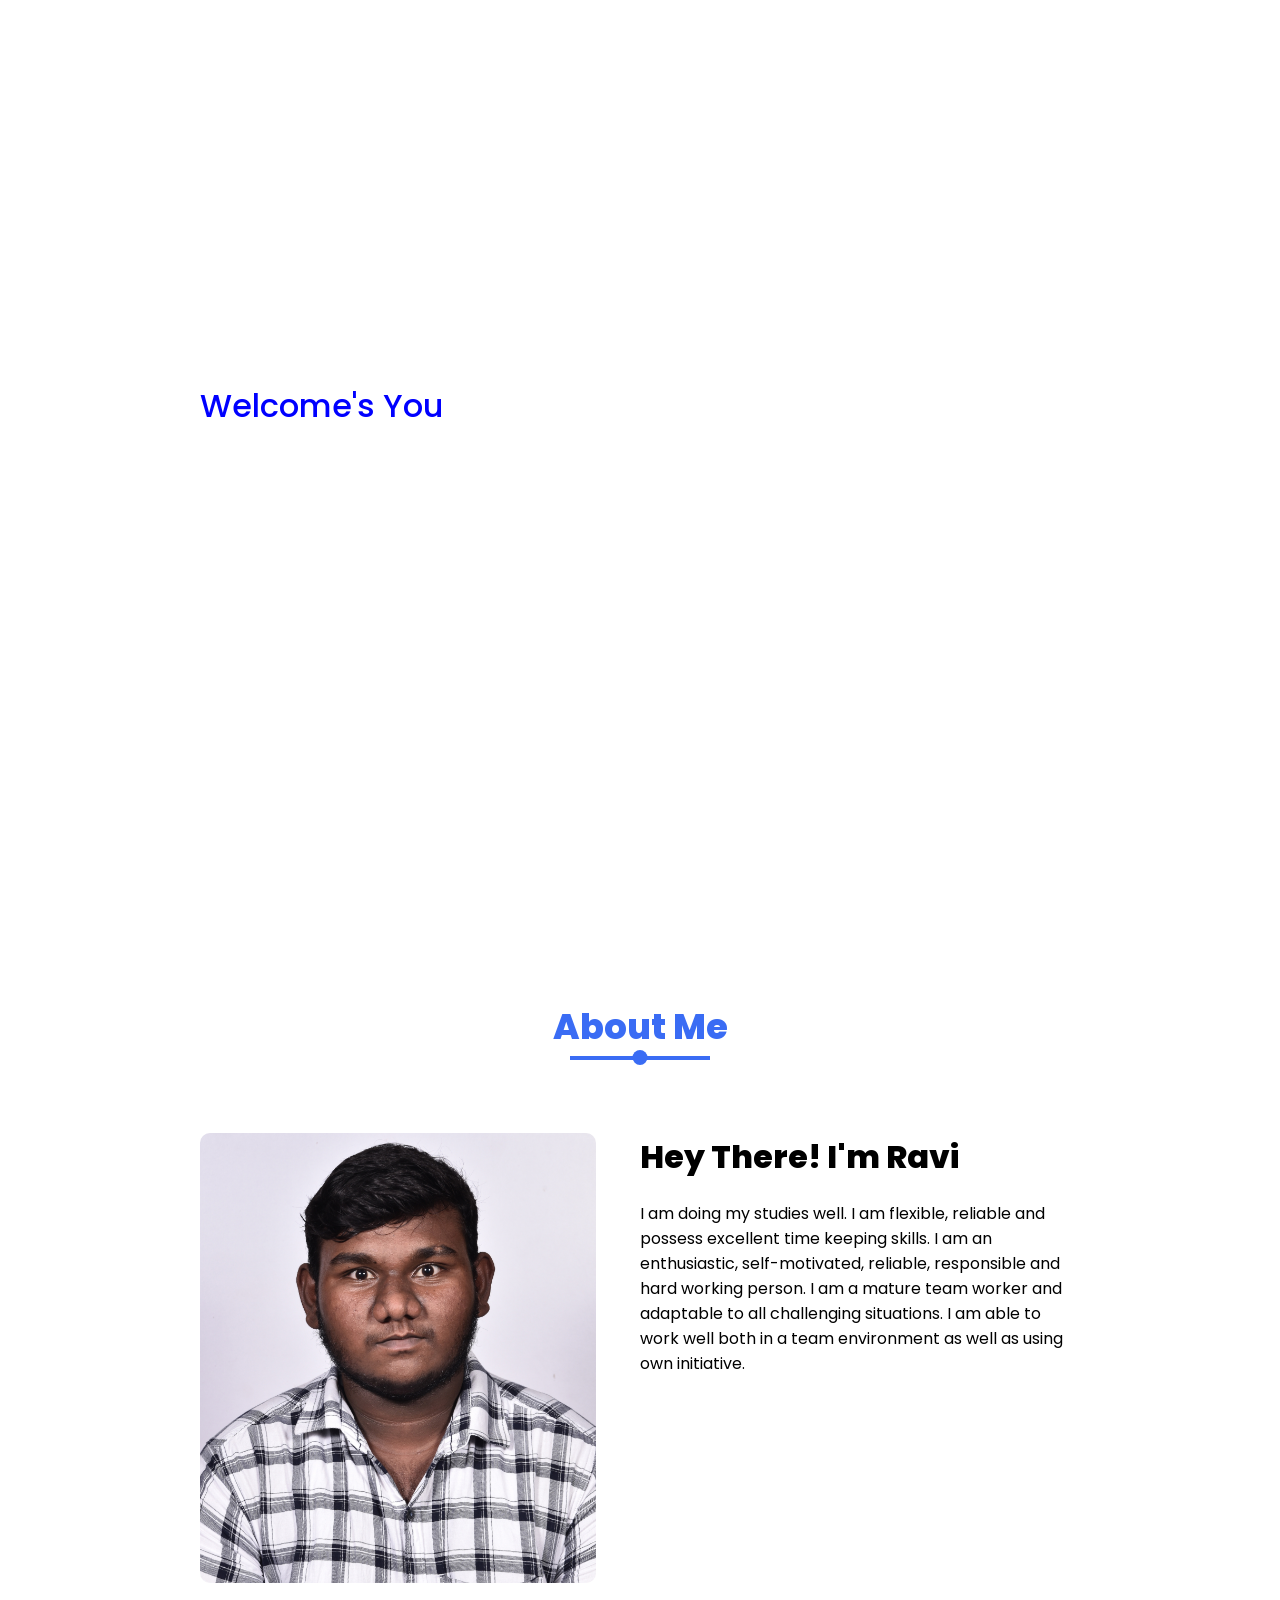
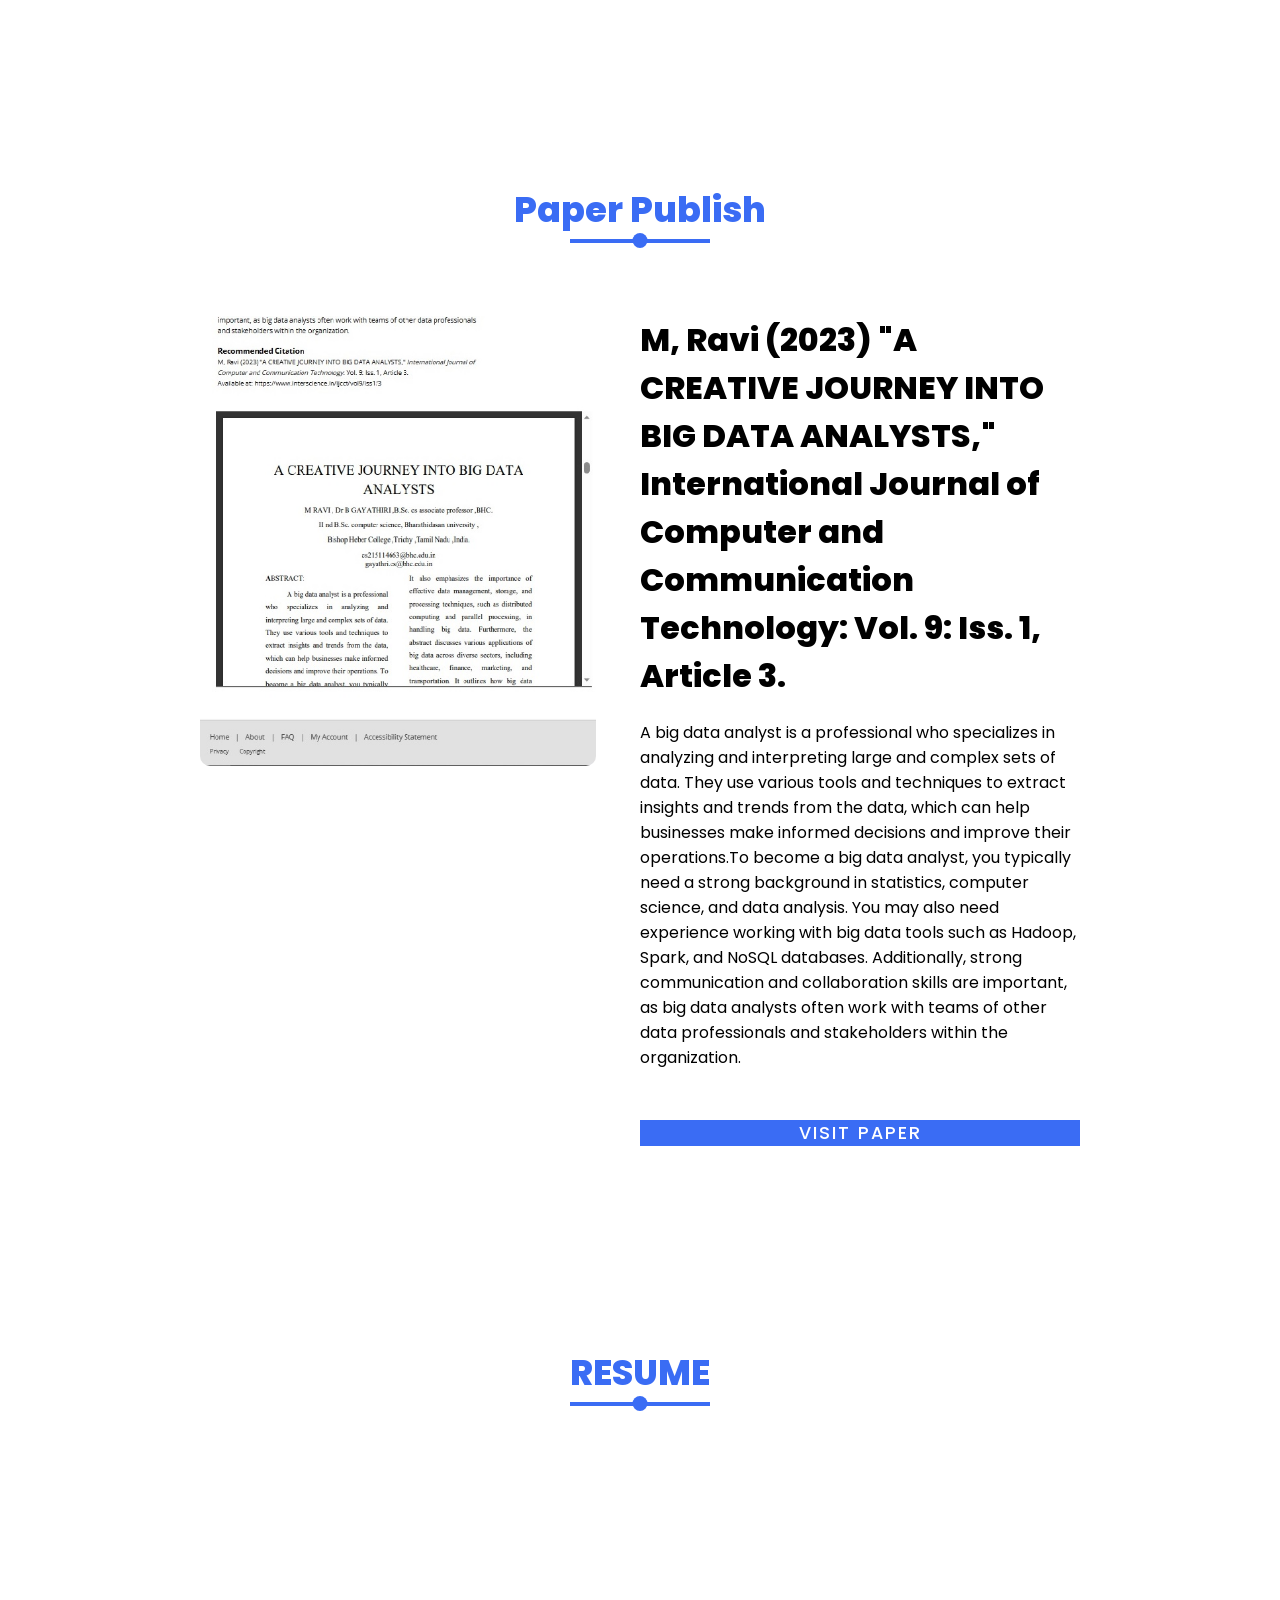
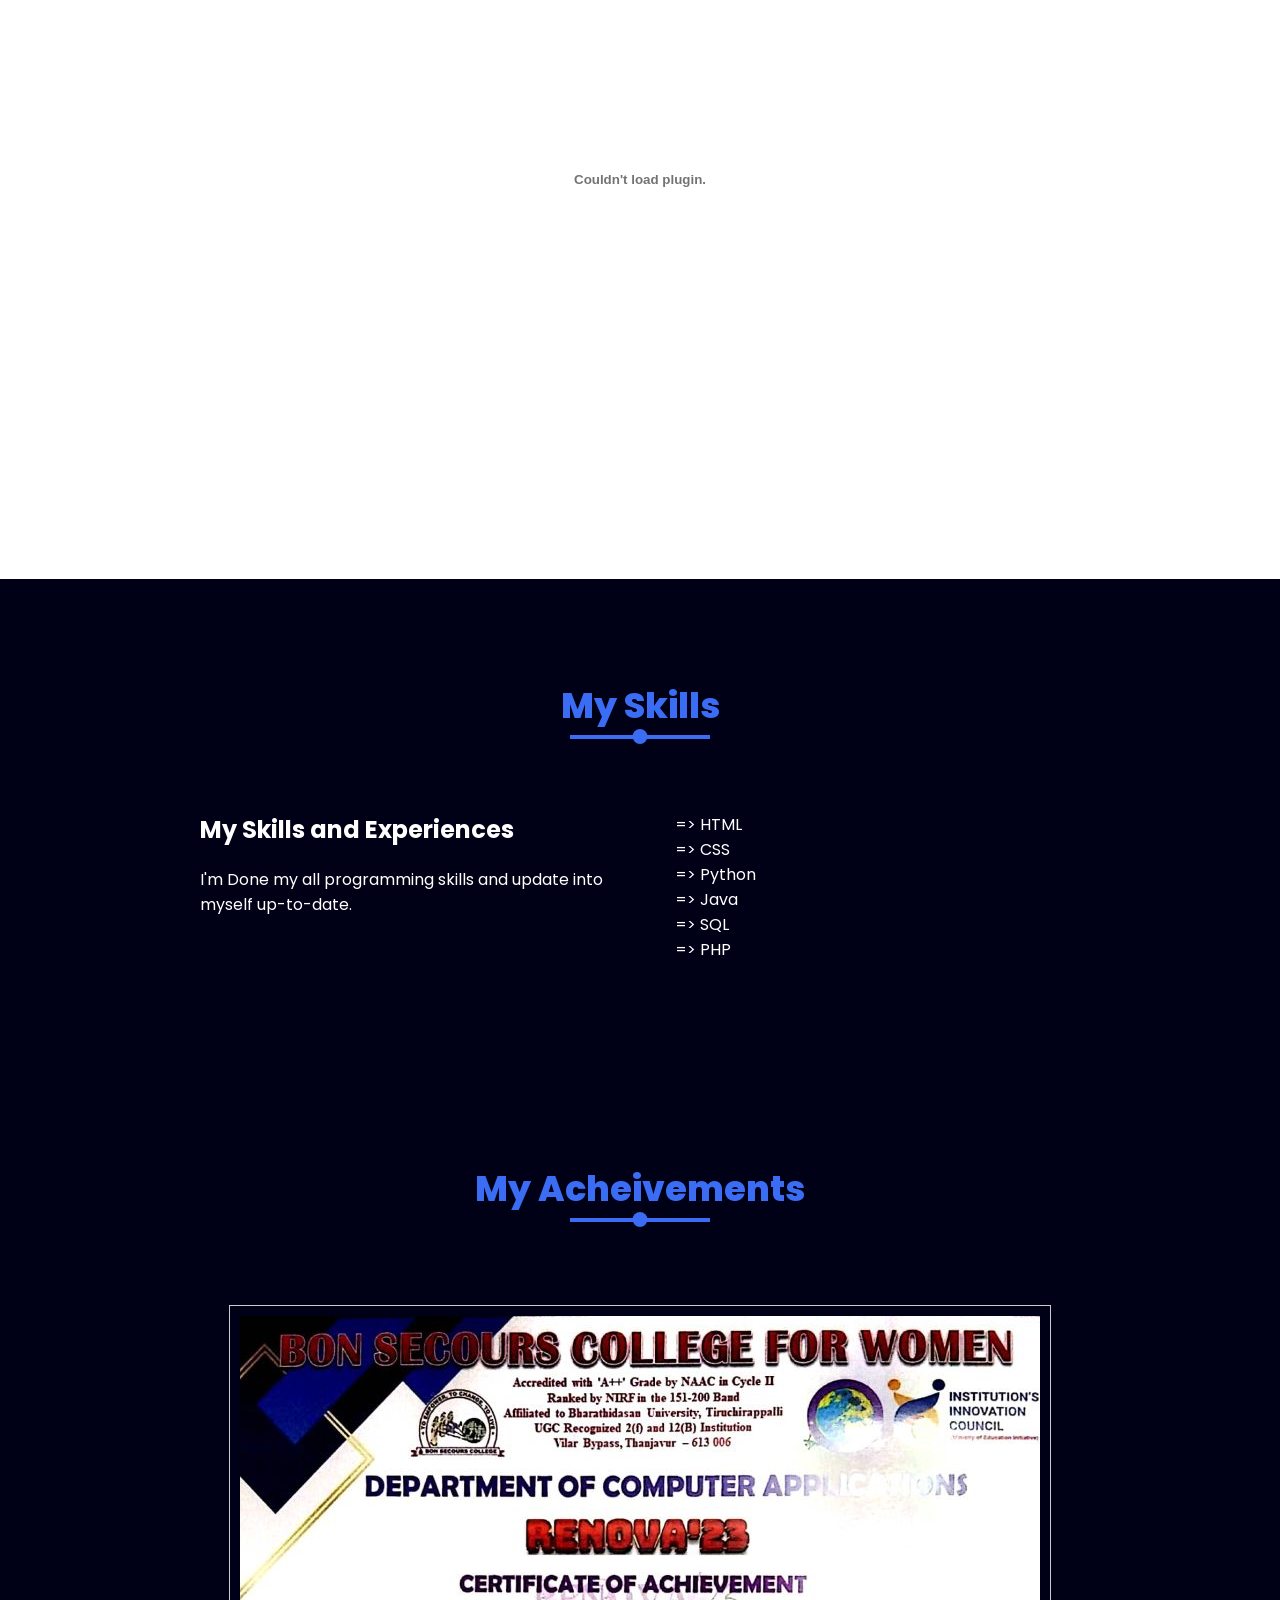
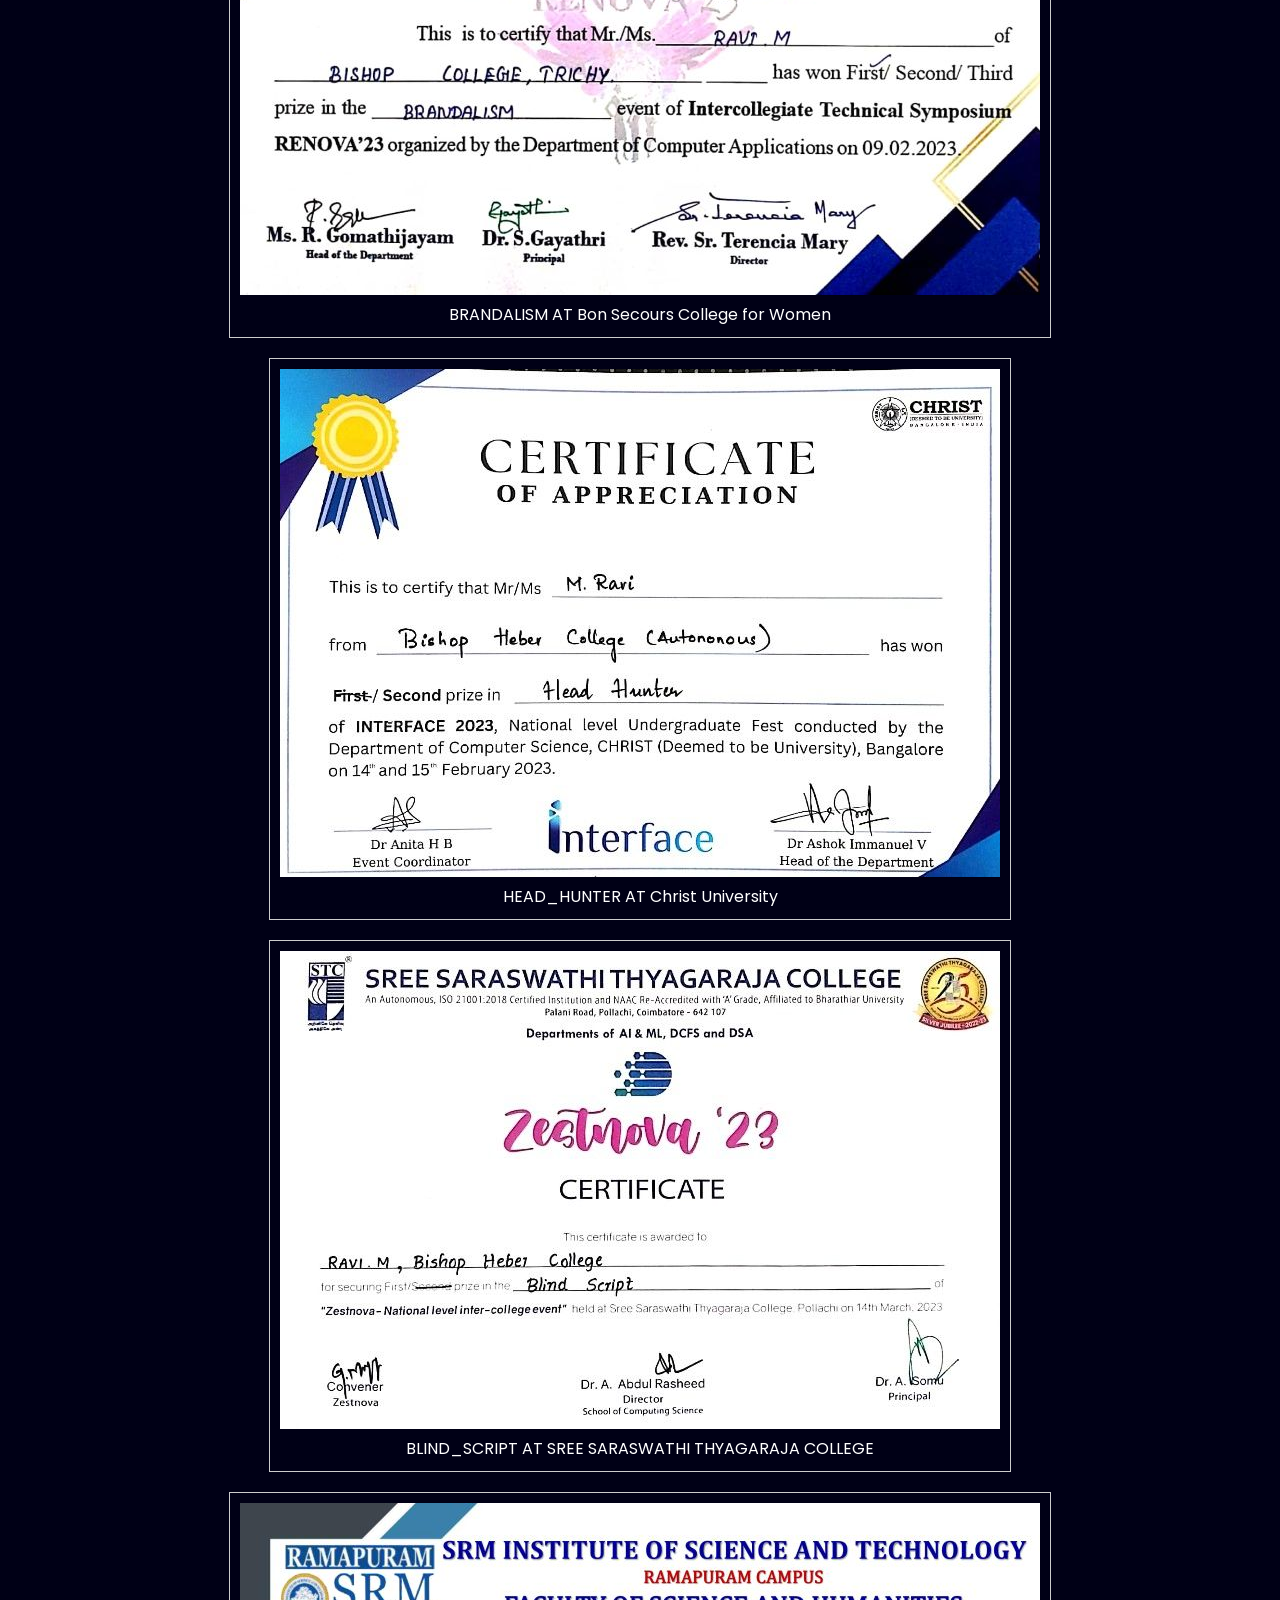
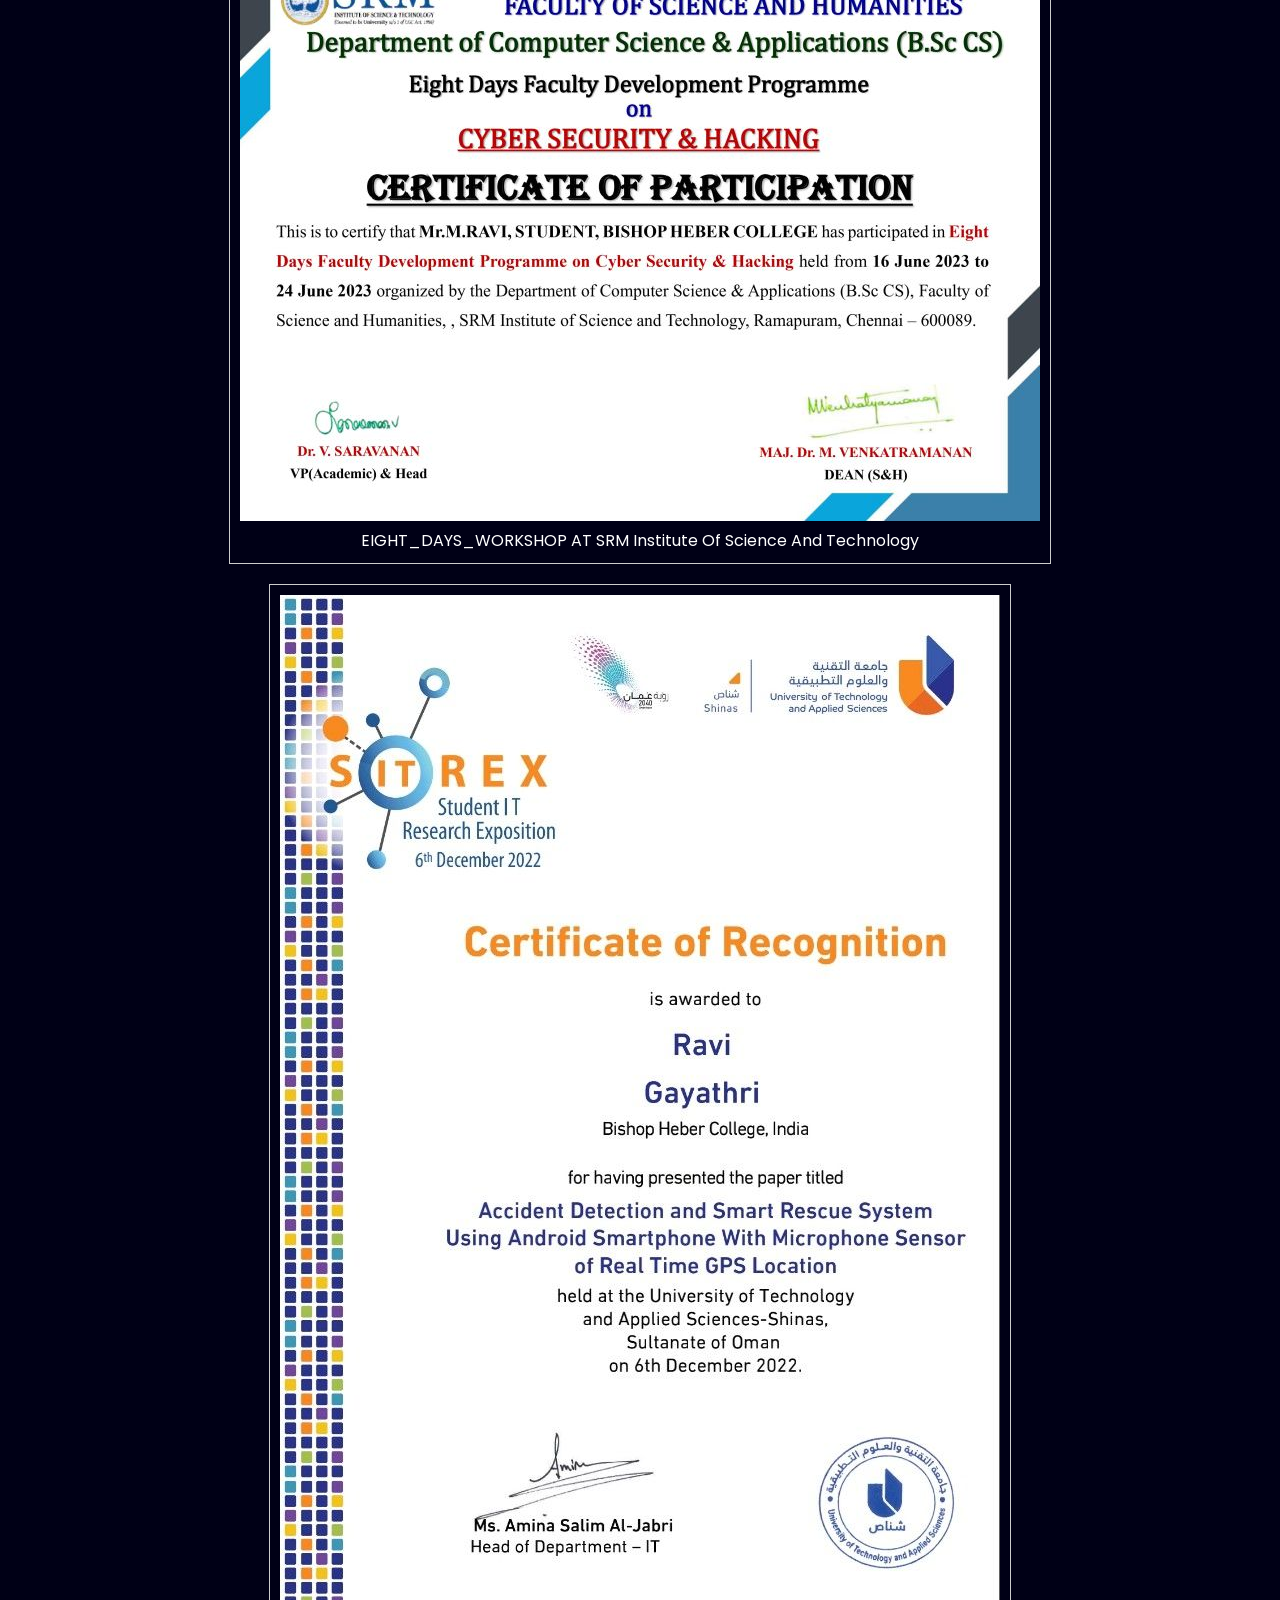
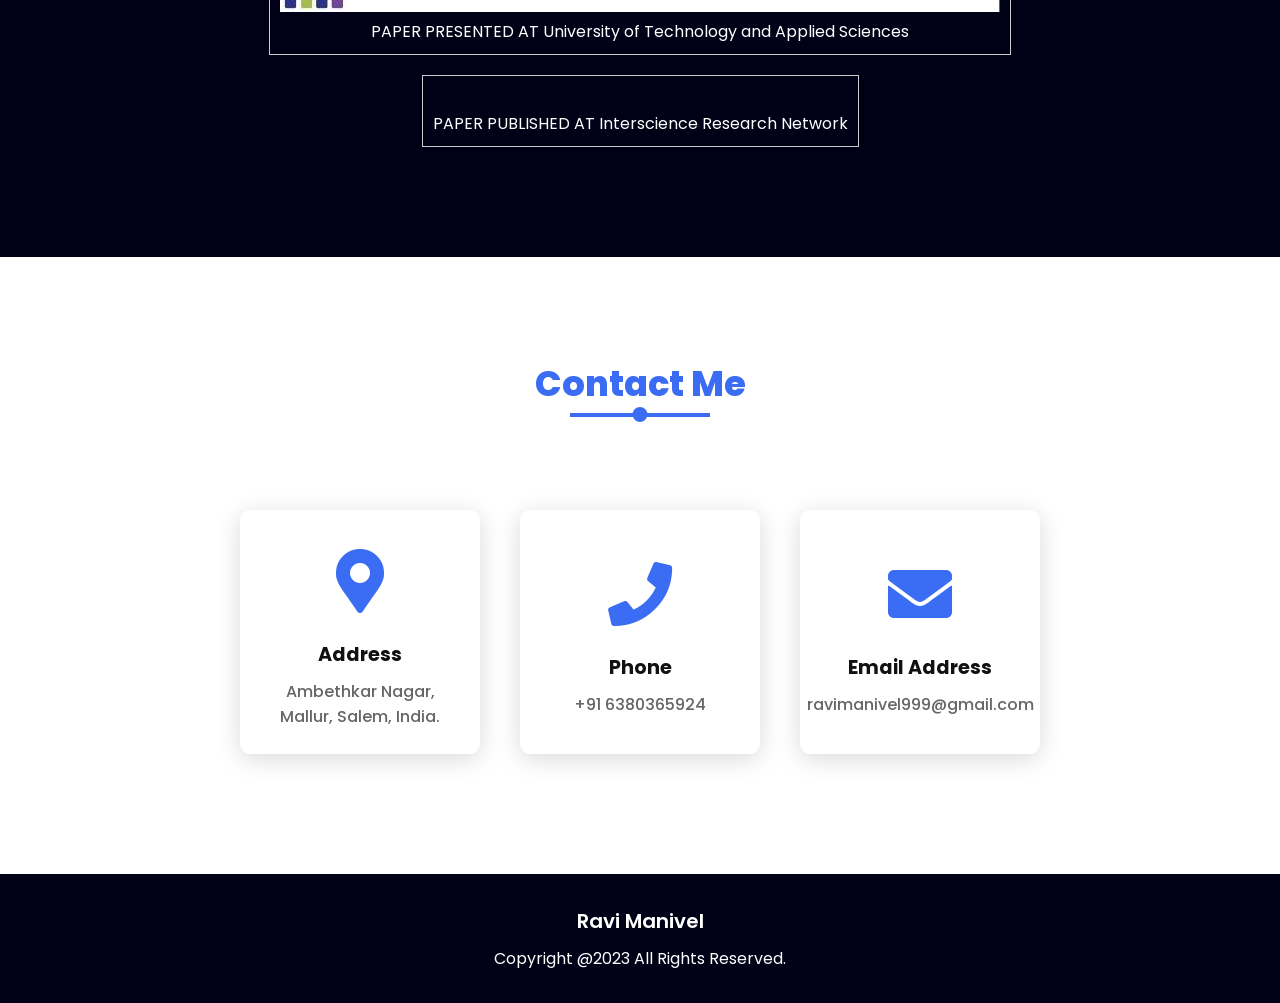
==== index.html @ bbecfebd "Update index.html" ====
<!DOCTYPE html>
<html lang="en" dir="ltr">
	
  <head>
    <meta charset="utf-8">
    <meta name="viewport" content="width=device-width, initial-scale=1.0">
    <title>Ravi Manivel</title>
    <link rel="icon" href="007.png" type="image/png">
    <link rel="stylesheet" href="style.css">
    <link rel="stylesheet" href="https://cdnjs.cloudflare.com/ajax/libs/font-awesome/5.15.2/css/all.min.css">
  </head>
  <body>

    <div class="scrollToTop-btn">
      <i class="fas fa-angle-up"></i>
    </div>

    <header>
      <a href="#" class="brand">Ravi Manivel</a>
      <div class="menu-btn"></div>
      <div class="navigation">
        <a href="#main">Home</a>
        <a href="#about">About</a>
	<a href="#publish">Publication</a>
	<a href="#resume">Resume</a>
        <a href="#skills">Skills</a>
        <a href="#work">Acheivements</a>
        <a href="#contact">Contact</a>
      </div>
    </header>

    <section class="main" id="main">
      <div class="content">
        <h2 style="color:blue;">Welcome's You <br><span></span></h2>
        <div class="media-icons">
          <a target="_blank" href="https://www.linkedin.com/in/ravi-manivel-87887a254/" ><i class="fab fa-linkedin"></i></a>
          <a  target="_blank" href="https://github.com/ravimanivel"><i class="fab fa-github"></i></a>
        </div>
      </div>
    </section>

    <section class="about" id="about">
      <div class="title reveal">
        <h2 class="section-title">About Me</h2>
      </div>
      <div class="content">
        <div class="column col-left reveal">
          <div class="img-card">
            <img src="meow.jpg" alt="">
          </div>
        </div>
        <div class="column col-right reveal">
          <h2 class="content-title">Hey There! I'm Ravi</h2>
          <p class="paragraph-text">I am doing my studies well. I am
flexible, reliable and possess excellent time keeping skills. I am an
enthusiastic, self-motivated, reliable, responsible and hard working person. I
am a mature team worker and adaptable to all challenging situations. I am
able to work well both in a team environment as well as using own initiative.</p>
          
        </div>
      </div>
    </section>
    <section class="about" id="publish">
	<div class="title reveal">
		<h2 class="section-title">Paper Publish</h2>
	</div>
	<div class="content">
        <div class="column col-left reveal">
          <div class="img-card">
            	<img src="paper.jpg" alt="">
          	</div>
        	</div>
        	<div class="column col-right reveal">
          <h2 class="content-title" href="https://www.interscience.in/ijcct/vol9/iss1/3/">M, Ravi (2023) "A CREATIVE JOURNEY INTO BIG DATA ANALYSTS," International Journal of Computer and Communication Technology: Vol. 9: Iss. 1, Article 3.</h2>
          <p class="paragraph-text">A big data analyst is a professional who specializes in analyzing and interpreting large and complex sets of data. They use various tools and techniques to extract insights and trends from the data, which can help businesses make informed decisions and improve their operations.To become a big data analyst, you typically need a strong background in statistics, computer science, and data analysis. You may also need experience working with big data tools such as Hadoop, Spark, and NoSQL databases. Additionally, strong communication and collaboration skills are important, as big data analysts often work with teams of other data professionals and stakeholders within the organization.</p>
        <br><br>
			<a href="BIGDATA.pdf" download> <button style="color: #fff;
  background: #3a6cf4;
  display: inline-block;
  font-size: 1.1em;
  font-weight: 500;
  text-transform: uppercase;
  letter-spacing: 2px;
  width: 100%;
  border: none;
  cursor: pointer;
  transition: 0.5s ease;">Visit Paper </button>  </a>
		</div>
	      </div>
     </section>

	<section class="about" id="resume">
	<div class="title reveal">
		<h2 class="section-title">RESUME</h2>
	</div>
	<div class="content">
            	 <embed src="RESUME.pdf" type="application/pdf" width="100%" height="600px">
	      </div>
     </section>
    

    <section class="skills" id="skills">
      <div class="title reveal">
        <h2 class="section-title">My Skills</h2>
      </div>
      <div class="content">
        <div class="column col-left reveal">
          <h2 class="content-title">My Skills and Experiences</h2>
          <p>I'm Done my all programming skills and update into myself up-to-date. 
	</p>  
        </div>
        <div class="column col-right reveal">
          <div class="">
            <div class="info">
              <span>=> HTML</span>
              <span></span>
            </div>
            <div class="line html"></div>
          </div>
          <div class="">
            <div class="info">
              <span>=> CSS</span>
              <span></span>
            </div>
            <div class="line css"></div>
          </div>
          <div class="">
            <div class="info">
              <span>=> Python</span>
              <span></span>
            </div>
            <div class="line javascript"></div>
          </div>
          <div class="">
            <div class="info">
              <span>=> Java</span>
              <span></span>
            </div>
            <div class="line jquery"></div>
          </div>
	 <div class="">
            <div class="info">
              <span>=> SQL</span>
              <span></span>
            </div>
            <div class="line jquery"></div>
          </div>
          <div class="">
            <div class="info">
              <span>=> PHP</span>
              <span></span>
            </div>
            <div class="line php"></div>
          </div>
        </div>
      </div>
    </section>

    <section class="work" id="work">
      <div class="title reveal">
        <h2 class="section-title">My Acheivements</h2>
      </div>
      <div class="content">
        <div class="card1 reveal">
          <div class="card1-img">
            <img src="005.jpg" alt="">
          </div>
	<div class="title reveal" style="color:white;">
		BRANDALISM AT Bon Secours College for Women
        </div>
        </div>
        <div class="card1 reveal">
          <div class="card1-img">
            <img src="004.jpg" alt="">
          </div>
	<div class="title reveal" style="color:white;">
		HEAD_HUNTER AT Christ University
        </div>
        </div>
        <div class="card1 reveal">
          <div class="card1-img">
            <img src="003.jpg" alt="">
          </div>
	<div class="title reveal" style="color:white;">
		BLIND_SCRIPT AT SREE SARASWATHI THYAGARAJA COLLEGE
        </div>
        </div>
        <div class="card1 reveal">
          <div class="card1-img">
            <img src="002.jpg" alt="">
          </div>
	
	<div class="title reveal" style="color:white;">
		EIGHT_DAYS_WORKSHOP AT SRM Institute Of Science And Technology
        </div>
        </div>
        <div class="card1 reveal">
          <div class="card1-img">
            <img src="006.jpg" alt="">
          </div>
	<div class="title reveal" style="color:white;">
		PAPER PRESENTED AT University of Technology and Applied Sciences
        </div>
        </div>
	<div class="card1 reveal">
          <div class="card1-img">
            <img src="E-Certificate.png" alt="">
          </div>
	<div class="title reveal" style="color:white;">
		PAPER PUBLISHED AT Interscience Research Network
        </div>
        </div>
      </div>
    </section>
<style>
 .work1 {
            text-align: center;
        }

        .card1 {
            display: inline-block;
            margin: 10px;
            border: 1px solid #ccc;
            padding: 10px;
        }

        .card1-img img {
            max-width: 100%;
            height: auto;
        }

        .caption {	

            margin-top: 5px;
	    color:white;
        }
</style>

    <section class="contact" id="contact">
      <div class="title reveal">
        <h2 class="section-title">Contact Me</h2>
      </div>
      <div class="content">
        <div class="row">
          <div class="card reveal">
            <div class="contact-icon">
              <i class="fas fa-map-marker-alt"></i>
            </div>
            <div class="info">
              <h3>Address</h3>
              <span>Ambethkar Nagar, Mallur, Salem, India.</span>
            </div>
          </div>
          <div class="card reveal">
            <div class="contact-icon">
              <i class="fas fa-phone"></i>
            </div>
            <div class="info">
              <h3>Phone</h3>
              <span>+91 6380365924</span>
            </div>
          </div>
          <div class="card reveal">
            <div class="contact-icon">
              <i class="fas fa-envelope"></i>
            </div>
            <div class="info">
              <h3>Email Address</h3>
              <span>ravimanivel999@gmail.com</span>
            </div>
          </div>
        </div>
        <div class="row">
        
          </div>
        </div>
      </div>
    </section>

    <footer class="footer">
      <span class="footer-title">Ravi Manivel</span>
      <p>Copyright @2023 All Rights Reserved.</p>
    </footer>

    <script src="script.js" charset="utf-8"></script>

  </body>
</html>
---- style.css ----
@import url('https://fonts.googleapis.com/css2?family=Poppins:ital,wght@0,100;0,200;0,300;0,400;0,500;0,600;0,700;0,800;0,900;1,100;1,200;1,300;1,400;1,500;1,600;1,700;1,800;1,900&display=swap');

*{
  margin: 0;
  padding: 0;
  box-sizing: border-box;
  font-family: 'Poppins', sans-serif;
  scroll-behavior: smooth;
}

section{
  padding: 100px 200px;
}

.main{
  position: relative;
  width: 100%;
  min-height: 100vh;
  display: flex;
  align-items: center;
  background: url("001.JPG")no-repeat;
  background-size: cover;
  background-position: center;
  background-attachment: fixed;
}

.main .content{
  max-width: 800px;
}

.main .content h2{
  color: #fff;
  font-size: 2em;
  font-weight: 500;
}

.main .content h2 span{
  font-size: 2.8em;
  font-weight: 600;
}

.animated-text{
  position: relative;
  height: 70px;
  overflow: hidden;
}

.animated-text h3{
  color: #4e9eff;
  font-size: 3em;
  font-weight: 700;
  line-height: 70px;
  letter-spacing: 1px;
}

.animated-text h3:nth-child(1){
  animation: text-move 10s infinite;
}

@keyframes text-move{
  0%{
    margin-top: 0;
  }
  25%{
    margin-top: -70px;
  }
  50%{
    margin-top: -140px;
  }
  75%{
    margin-top: -70px;
  }
  100%{
    margin-top: 0;
  }
}

.btn{
  color: #fff;
  background: #3a6cf4;
  font-size: 1em;
  font-weight: 600;
  display: inline-block;
  padding: 10px 20px;
  text-transform: uppercase;
  text-decoration: none;
  letter-spacing: 1px;
  border-radius: 2px;
  margin-top: 30px;
  transition: 0.5s ease;
}

.btn:hover{
  background: #235bf6;
}

.media-icons{
  margin-top: 50px;
}

.media-icons a{
  color: #fff;
  font-size: 25px;
  margin-right: 30px;
}

header{
  z-index: 999;
  position: fixed;
  background: rgba(255, 255, 255, 0.1);
  top: 0;
  left: 0;
  width: 100%;
  padding: 15px 200px;
  display: flex;
  justify-content: space-between;
  align-items: center;
  transition: 0.5s ease;
}

header.sticky{
  background: #3a6cf4;
  padding: 10px 200px;
}

header .brand{
  color: #fff;
  font-size: 1.8em;
  font-weight: 700;
  text-transform: uppercase;
  text-decoration: none;
}

header .navigation{
  position: relative;
}

header .navigation a{
  color: #fff;
  font-size: 1em;
  font-weight: 500;
  text-decoration: none;
  margin-left: 30px;
}

header .navigation a:hover{
  color: #3a6cf4;
}

header.sticky .navigation a:hover{
  color: #000;
}

body{
  min-height: 110vh;
}

.title{
  width: 100%;
  display: flex;
  justify-content: center;
  align-items: center;
  flex-direction: column;
}

.section-title{
  position: relative;
  color: #3a6cf4;
  font-size: 2.2em;
  font-weight: 800;
  margin-bottom: 60px;
}

.section-title:before{
  content: '';
  position: absolute;
  top: 56px;
  left: 50%;
  width: 140px;
  height: 4px;
  background: #3a6cf4;
  transform: translateX(-50%);
}

.section-title:after{
  content: '';
  position: absolute;
  top: 50px;
  left: 50%;
  width: 15px;
  height: 15px;
  border-radius: 50%;
  background: #3a6cf4;
  transform: translateX(-50%);
}

.about .content{
  position: relative;
  width: 100%;
  display: flex;
  justify-content: space-between;
  margin-top: 20px;
}

.about .content .col-left{
  position: relative;
  width: 45%;
}

.about .content .col-right{
  position: relative;
  width: 50%;
}

.about .content .col-left .img-card{
  position: relative;
  width: 100%;
  min-height: 450px;
}

.about .content .col-left .img-card img{
  position: absolute;
  top: 0;
  left: 0;
  width: 100%;
  height: 100%;
  object-fit: cover;
  border-radius: 10px;
}

.about .content .col-right .content-title{
  font-size: 2em;
  font-weight: 800;
  margin-bottom: 20px;
}

.about .content .col-right .paragraph-text{
  font-size: 1em;
}

.skills{
  background: #000016;
}

.skills .content{
  position: relative;
  width: 100%;
  display: flex;
  justify-content: space-between;
  color: #fff;
  margin-top: 20px;
}

.skills .content .col-left{
  position: relative;
  width: 46%;
}

.skills .content .col-left .content-title{
  margin-bottom: 20px;
}

.skills .content .col-right{
  position: relative;
  width: 46%;
}

.skills .content .col-right .bar{
  margin-bottom: 15px;
  padding: 10px;
}

.skills .content .col-right .bar .info{
  display: flex;
  align-items: center;
  justify-content: space-between;
  margin-bottom: 5px;
}

.skills .content .col-right .bar .info span{
  font-size: 18px;
  font-weight: 500;
}

.skills .content .col-right .bar .line{
  position: relative;
  width: 100%;
  height: 15px;
  background: #ccc;
  border-radius: 2px;
}

.skills .content .col-right .bar .line:before{
  content: '';
  position: absolute;
  height: 100%;
  top: 0;
  left: 0;
  border-radius: 2px;
}

.skills .content .col-right .bar .html:before{
  width: 95%;
  background: #e45126;
}

.skills .content .col-right .bar .css:before{
  width: 90%;
  background: #0c73b8;
}

.skills .content .col-right .bar .javascript:before{
  width: 80%;
  background: #e3a324;
}

.skills .content .col-right .bar .jquery:before{
  width: 80%;
  background: #30dd6d;
}

.skills .content .col-right .bar .php:before{
  width: 75%;
  background: #6d7eb8;
}

.services .content{
  display: flex;
  justify-content: center;
  flex-wrap: wrap;
  flex-direction: row;
  margin-top: 20px;
}

.title p{
  font-size: 1em;
  width: 80%;
}

.services .content .card{
  background: #fff;
  width: 340px;
  margin: 10px;
  padding: 25px;
  justify-content: center;
  align-items: center;
  flex-direction: column;
  box-shadow: 0 5px 25px rgba(1 1 1 / 15%);
  border-radius: 10px;
}

.services .content .card .service-icon{
  color: #3a6cf4;
  font-size: 8em;
  text-align: center;
  transition: transform 0.5s ease;
}

.services .content .card:hover .service-icon{
  transform: translateY(-10px);
}

.services .content .card .info{
  text-align: center;
}

.services .content .card .info h3{
  color: #3a6cf4;
  font-size: 1.2em;
  font-weight: 700;
  margin: 10px;
}

.work{
  background: #000016;
}

.work .content{
  display: flex;
  justify-content: center;
  flex-direction: row;
  flex-wrap: wrap;
  margin-top: 20px;
}

.work .content .card{
  width: 340px;
  margin: 15px;
}

.work .content .card .card-img{
  position: relative;
  width: 100%;
  height: 260px;
  overflow: hidden;
  border-radius: 10px;
}

.work .content .card .card-img img{
  position: absolute;
  top: 0;
  left: 0;
  width: 100%;
  height: 100%;
  object-fit: cover;
  border-radius: 10px;
  transition: 0.5s ease;
}

.work .content .card .card-img img:hover{
  transform: scale(1.2);
}

.contact .content{
  display: flex;
  justify-content: center;
  flex-wrap: wrap;
  flex-direction: column;
  margin-top: 20px;
}

.contact .content .row{
  display: flex;
  justify-content: center;
  flex-wrap: wrap;
  flex-direction: row;
}

.contact .content .row .card{
  background: #fff;
  width: 240px;
  margin: 20px;
  padding: 25px;
  display: flex;
  justify-content: center;
  align-items: center;
  flex-direction: column;
  box-shadow: 0 5px 25px rgba(1 1 1 / 15%);
  border-radius: 10px;
}

.contact .content .row .card .contact-icon{
  color: #3a6cf4;
  font-size: 4em;
  text-align: center;
  transition: transform 0.5s ease;
}

.contact .content .row .card:hover .contact-icon{
  transform: translateY(-10px);
}

.contact .content .row .card .info{
  text-align: center;
}

.contact .content .row .card .info h3{
  color: #111;
  font-size: 1.2em;
  font-weight: 700;
  margin: 10px;
}

.contact .content .row .card .info span{
  color: #666;
  font-weight: 500;
}

.contact-form{
  background: #fff;
  max-width: 600px;
  margin-top: 50px;
  padding: 50px;
  border-radius: 10px;
  box-shadow: 0 5px 25px rgba(1 1 1 / 15%);
}

.contact-form h3{
  color: #111;
  font-size: 1.6em;
  font-weight: 600;
  text-align: center;
  margin-bottom: 40px;
}

.contact-form .input-box{
  position: relative;
  width: 100%;
  margin-bottom: 20px;
}

.contact-form .input-box input,
.contact-form .input-box textarea{
  color: #111;
  width: 100%;
  padding: 10px;
  font-size: 1em;
  font-weight: 400;
  outline: none;
  border: 1px solid #111;
  border-radius: 5px;
  resize: none;
}

.contact-form .input-box .send-btn{
  color: #fff;
  background: #3a6cf4;
  display: inline-block;
  font-size: 1.1em;
  font-weight: 500;
  text-transform: uppercase;
  letter-spacing: 2px;
  width: 100%;
  border: none;
  cursor: pointer;
  transition: 0.5s ease;
}

.contact-form .input-box .send-btn:hover{
  background: #235bf6;
}

.footer{
  background: #000016;
  color: #fff;
  text-align: center;
  padding: 2em;
}

.footer .footer-title{
  font-size: 20px;
  font-weight: 600;
}

.footer p{
  font-size: 16px;
  margin-top: 10px;
}

.footer p a{
  color: #3a6cf4;
  font-weight: 600;
  text-decoration: none;
}

@media (max-width: 1040px){
  header{
    padding: 12px 20px;
  }

  header.sticky{
    padding: 10px 20px;
  }

  header .navigation{
    display: none;
  }

  header .navigation.active{
    z-index: 888;
    position: fixed;
    background: #fff;
    top: 0;
    right: 0;
    width: 380px;
    height: 100%;
    display: flex;
    justify-content: center;
    align-items: center;
    flex-direction: column;
    box-shadow: 0 5px 25px rgba(1 1 1 / 15%);
    transition: 0.3s ease;
  }

  header .navigation a{
    color: #000;
    font-size: 1.2em;
    margin: 10px;
    padding: 0 20px;
    border-radius: 20px;
  }

  header .navigation a:hover{
    background: #3a6cf4;
    color: #fff;
    transition: 0.3s ease;
  }

  .menu-btn{
    position: absolute;
    background: url(images/menu.png)no-repeat;
    background-size: 30px;
    background-position: center;
    width: 40px;
    height: 40px;
    right: 0;
    margin: 0 20px;
    cursor: pointer;
    transition: 0.3s ease;
  }

  .menu-btn.active{
    z-index: 999;
    background: url(images/close.png)no-repeat;
    background-size: 25px;
    background-position: center;
    transition: 0.3s ease;
    filter: invert(1);
  }

  section{
    padding: 80px 20px;
  }

  .main .content h2{
    font-size: 1em;
  }

  .animated-text h3{
    font-size: 2.2em;
  }

  .section-title{
    font-size: 1.8em;
  }

  .about .content{
    flex-direction: column;
  }

  .about .content .column{
    position: relative;
    width: 100%;
  }

  .about .content .col-right{
    margin-top: 40px;
  }

  .skills .content{
    flex-direction: column;
  }

  .skills .content .column{
    position: relative;
    width: 100%;
  }

  .skills .content .col-right{
    margin-top: 40px;
  }

  .contact-form{
    padding: 35px 40px;
  }
}

.scrollToTop-btn{
  z-index: 999;
  position: fixed;
  background: #3a6cf4;
  color: #fff;
  width: 45px;
  height: 45px;
  right: 0;
  bottom: 10px;
  font-size: 22px;
  text-align: center;
  line-height: 45px;
  border-radius: 3px;
  cursor: pointer;
  pointer-events: none;
  opacity: 0;
  transition: all 0.3s ease;
}

.scrollToTop-btn.active{
  right: 20px;
  opacity: 1;
  pointer-events: auto;
}

.reveal{
  position: relative;
  transform: translateY(50px);
  opacity: 0;
  transition: all 1.5s ease;
}

.reveal.active{
  transform: translateY(0);
  opacity: 1;
}
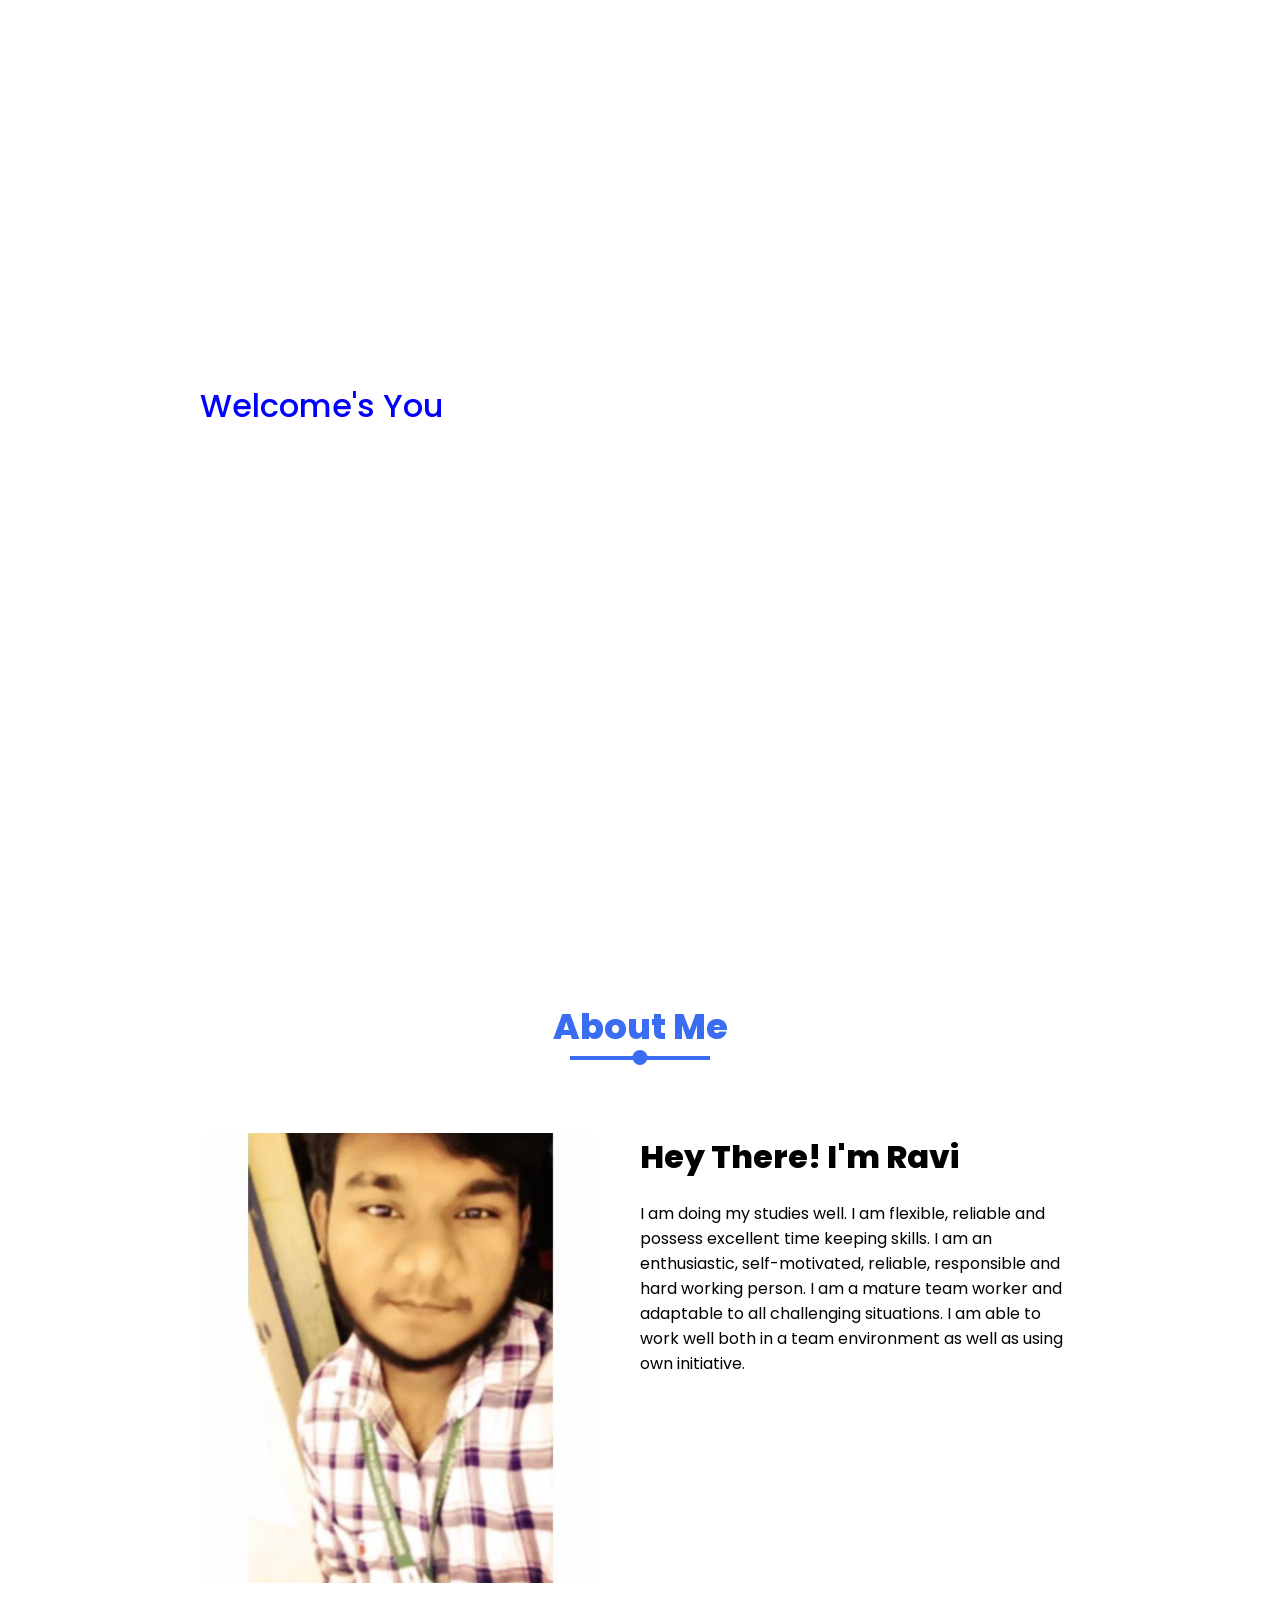
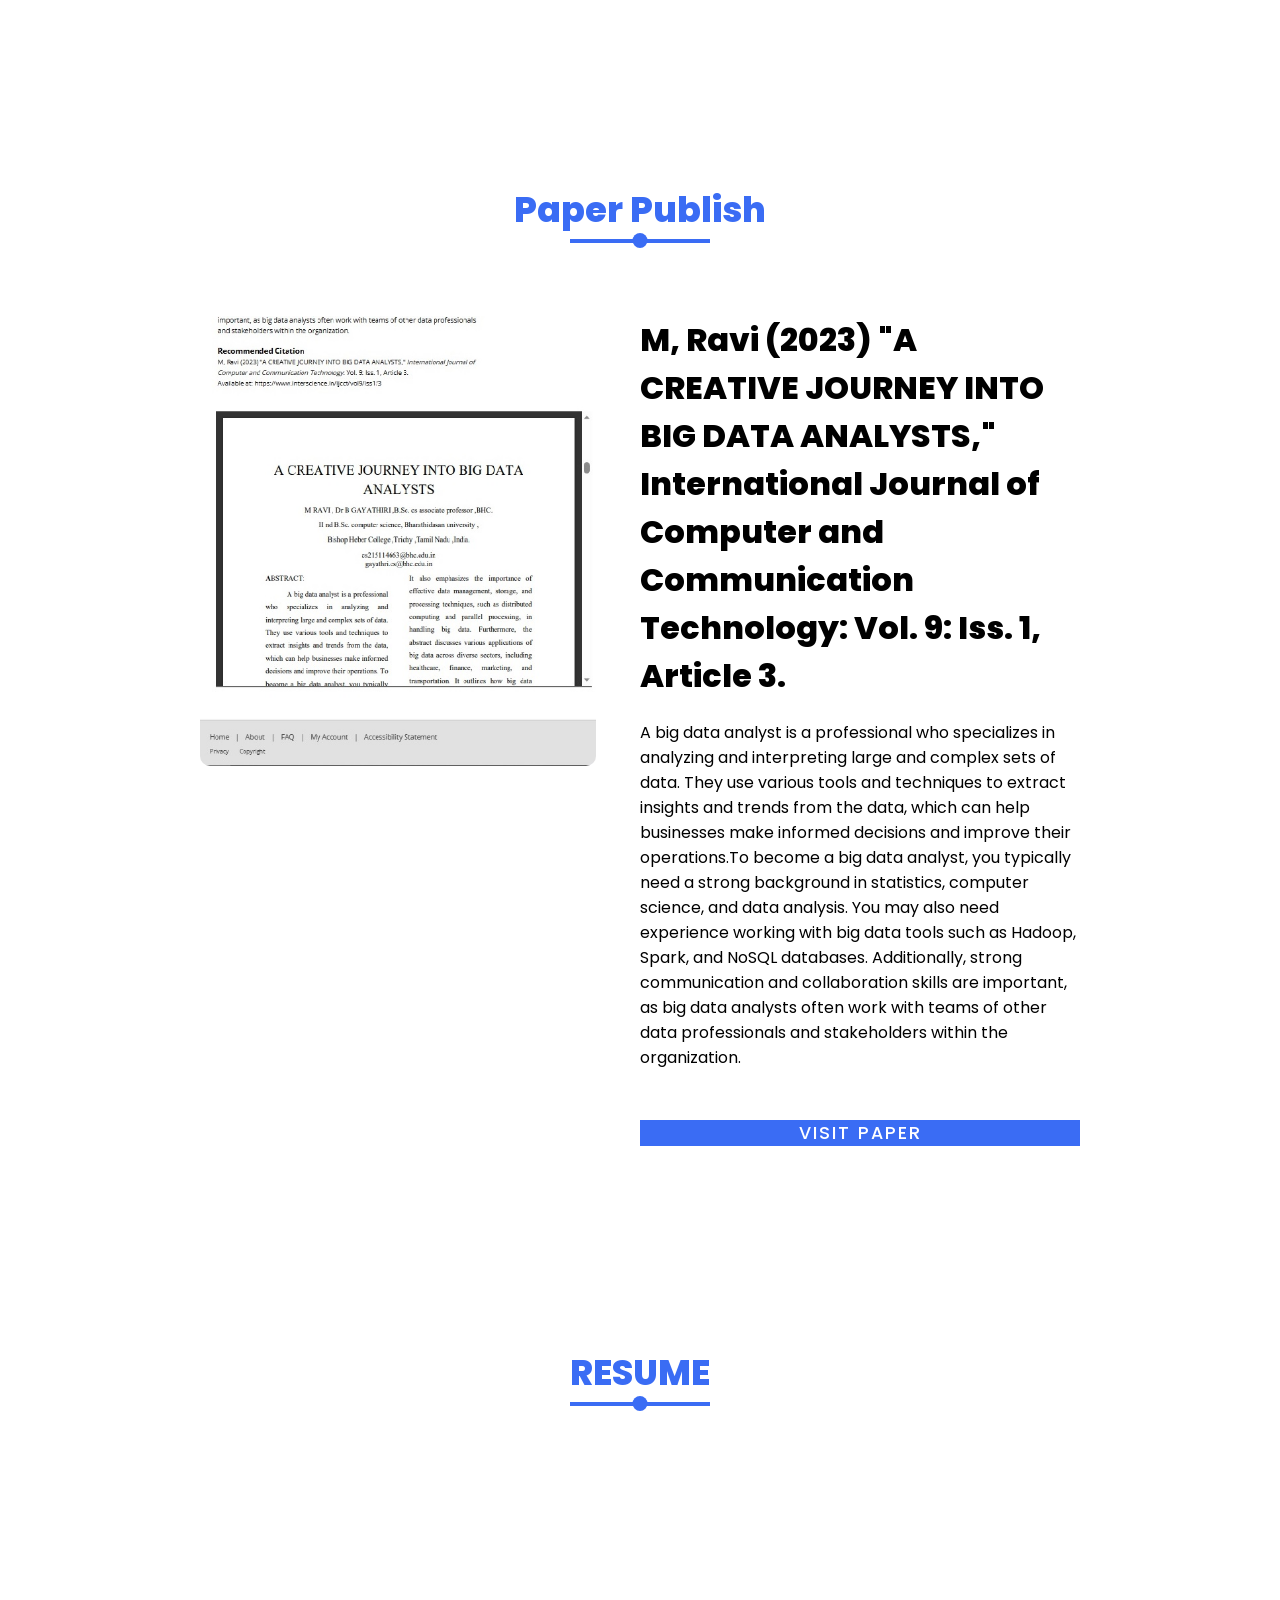
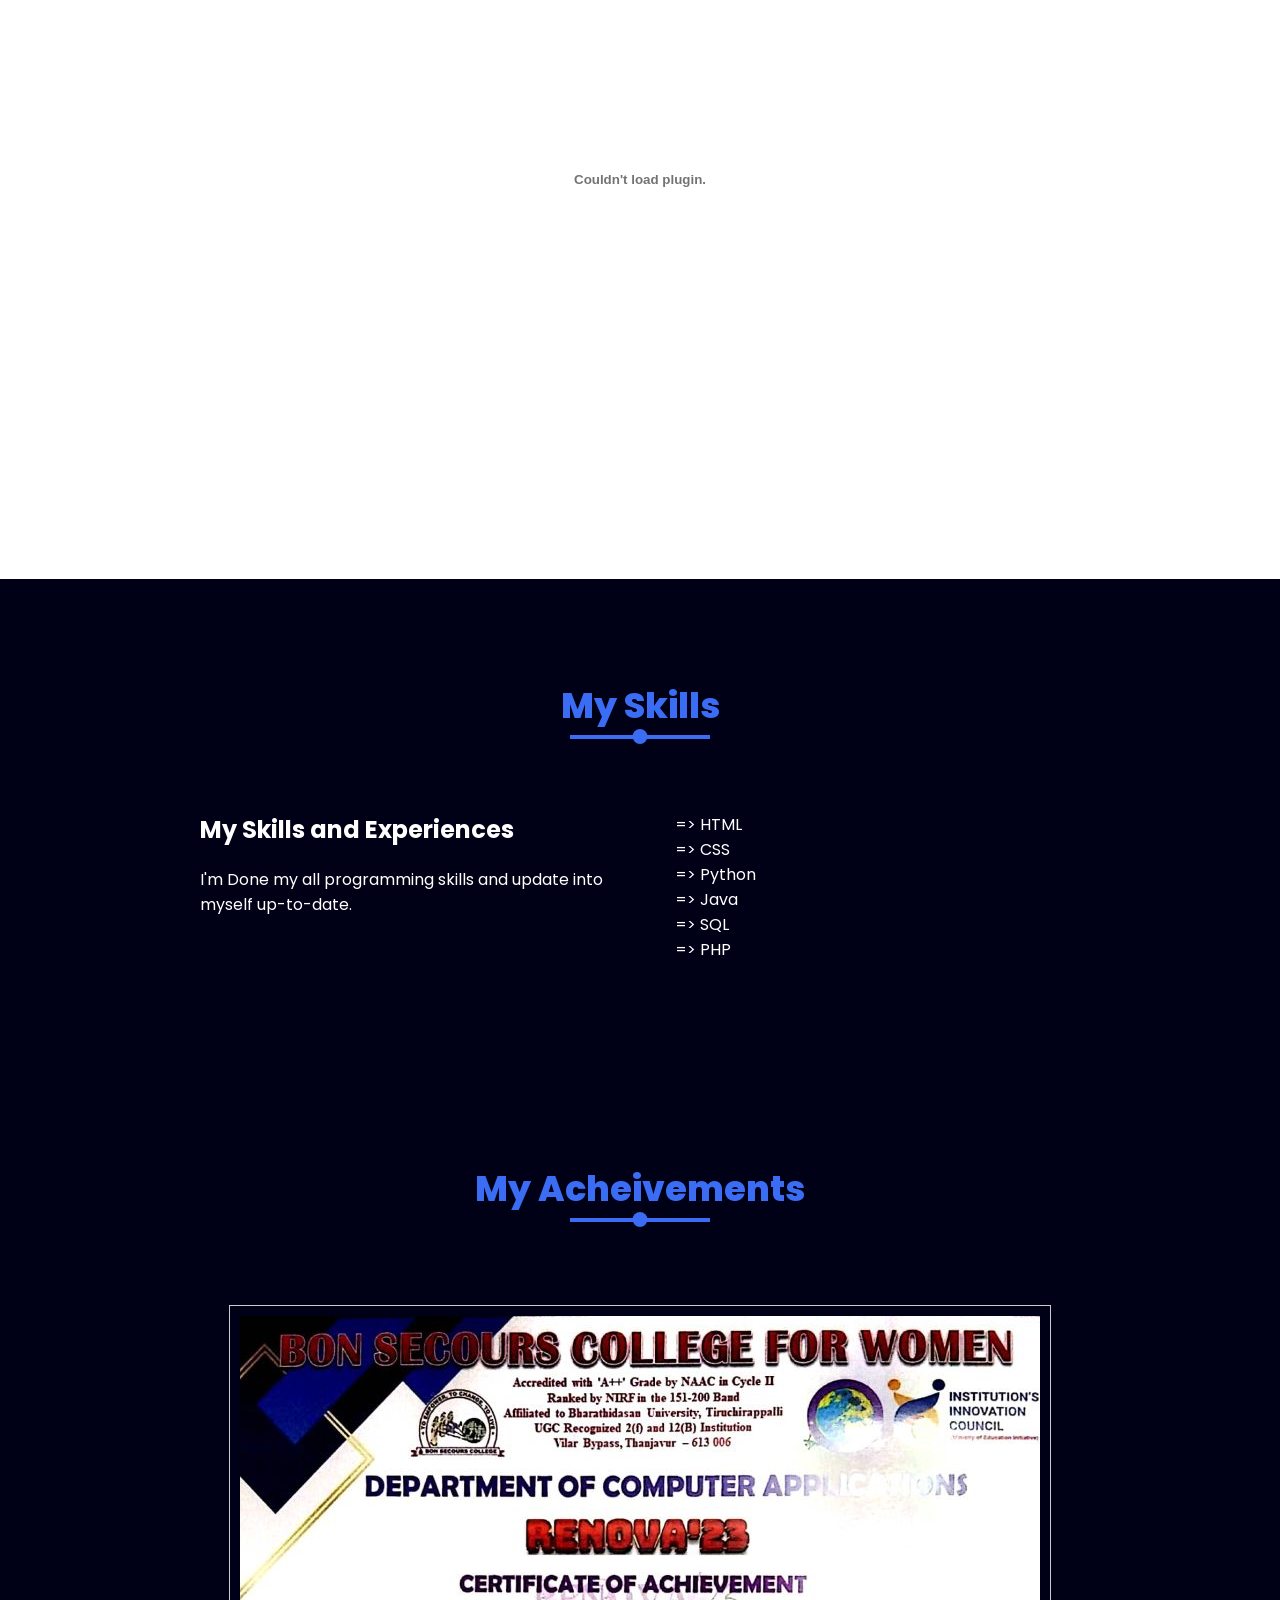
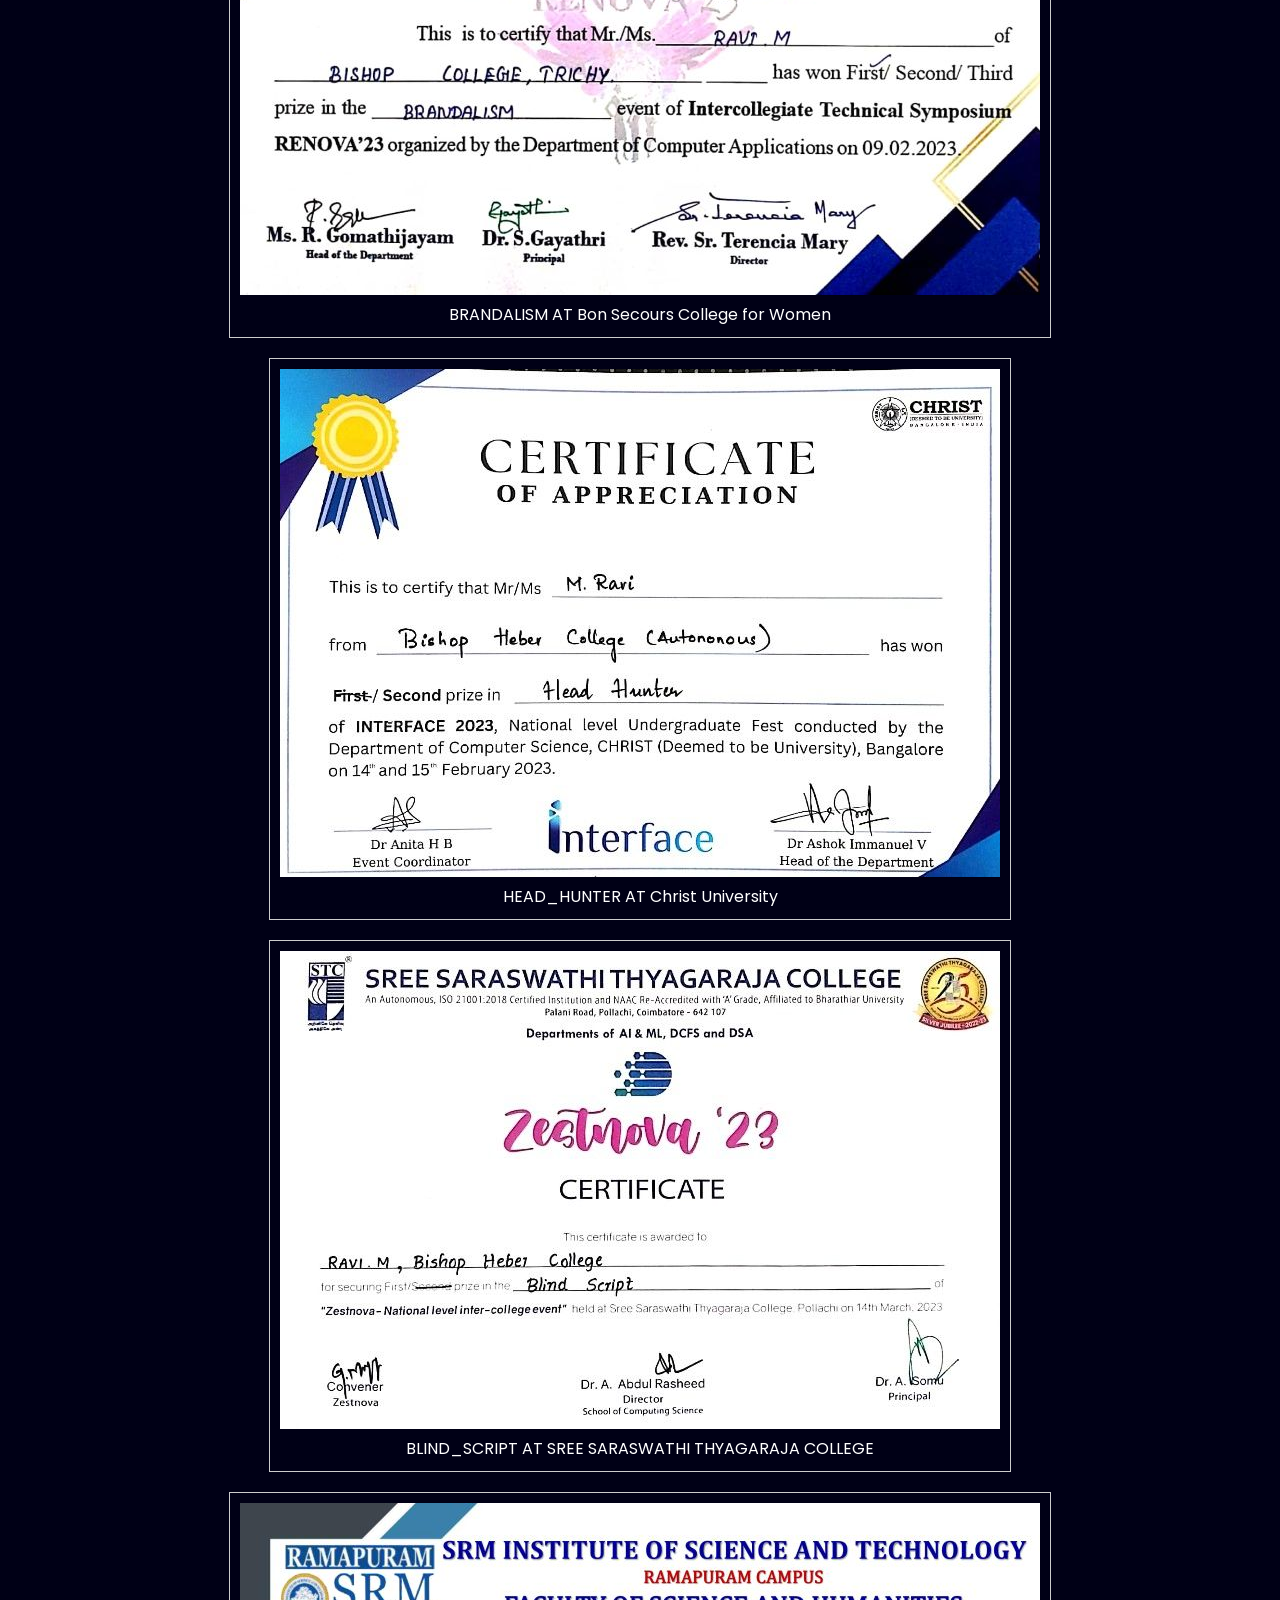
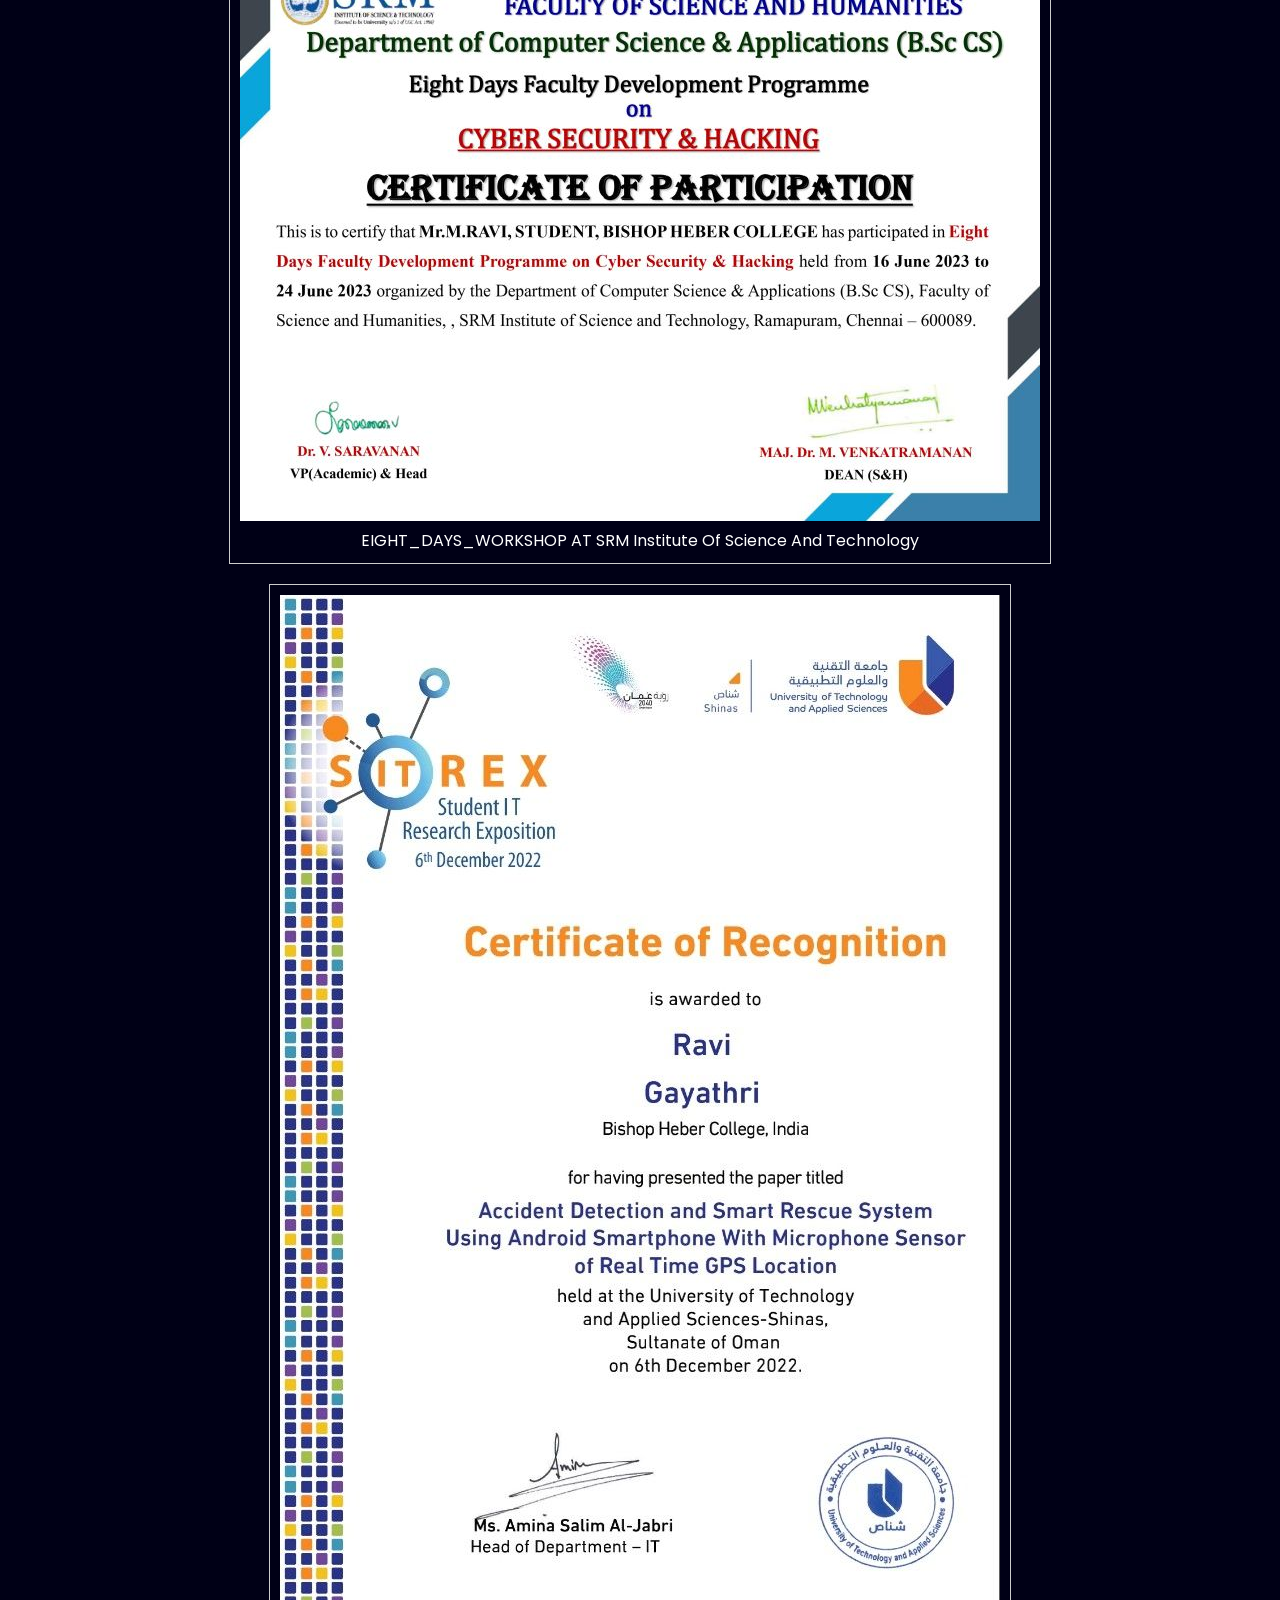
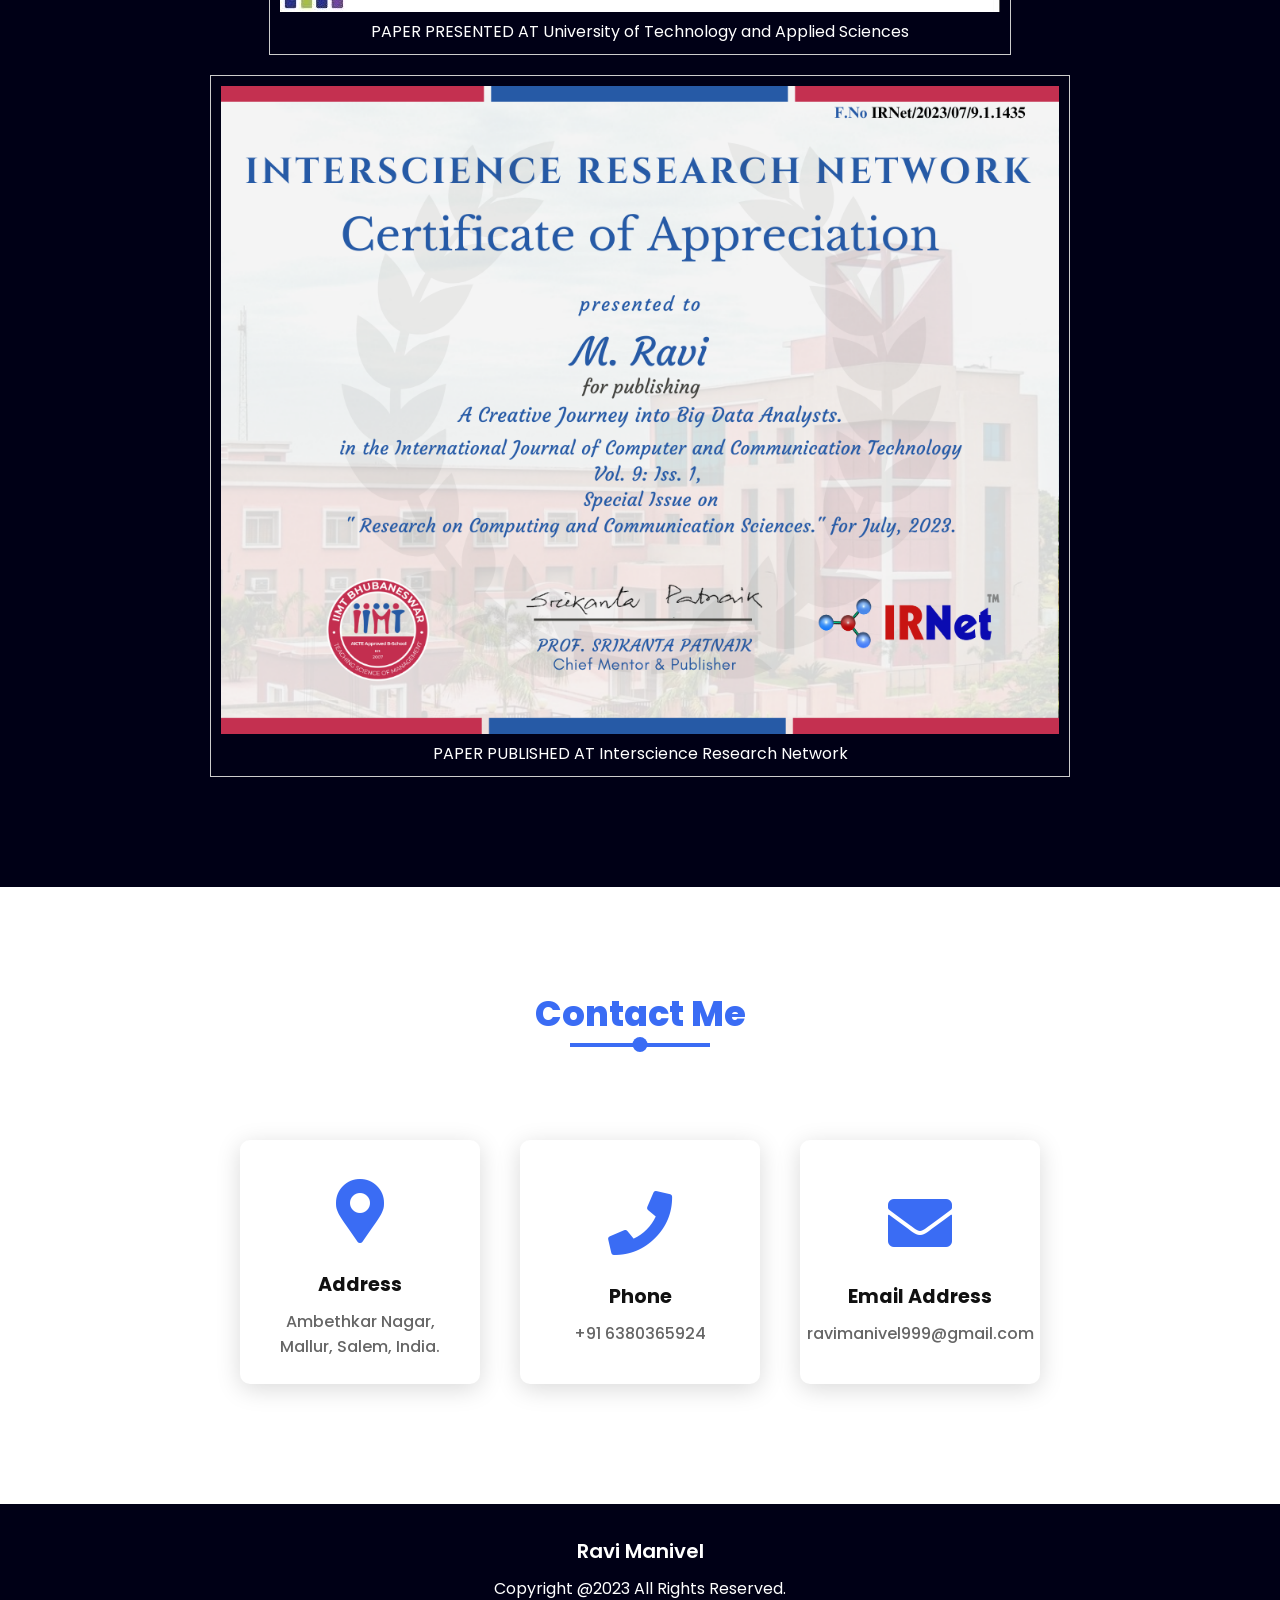
==== commit 45872cad: "Update index.html" ====
--- a/index.html
+++ b/index.html
@@ -46,7 +46,7 @@
       <div class="content">
         <div class="column col-left reveal">
           <div class="img-card">
-            <img src="meow.jpg" alt="">
+            <img src="meow.webp" alt="">
           </div>
         </div>
         <div class="column col-right reveal">
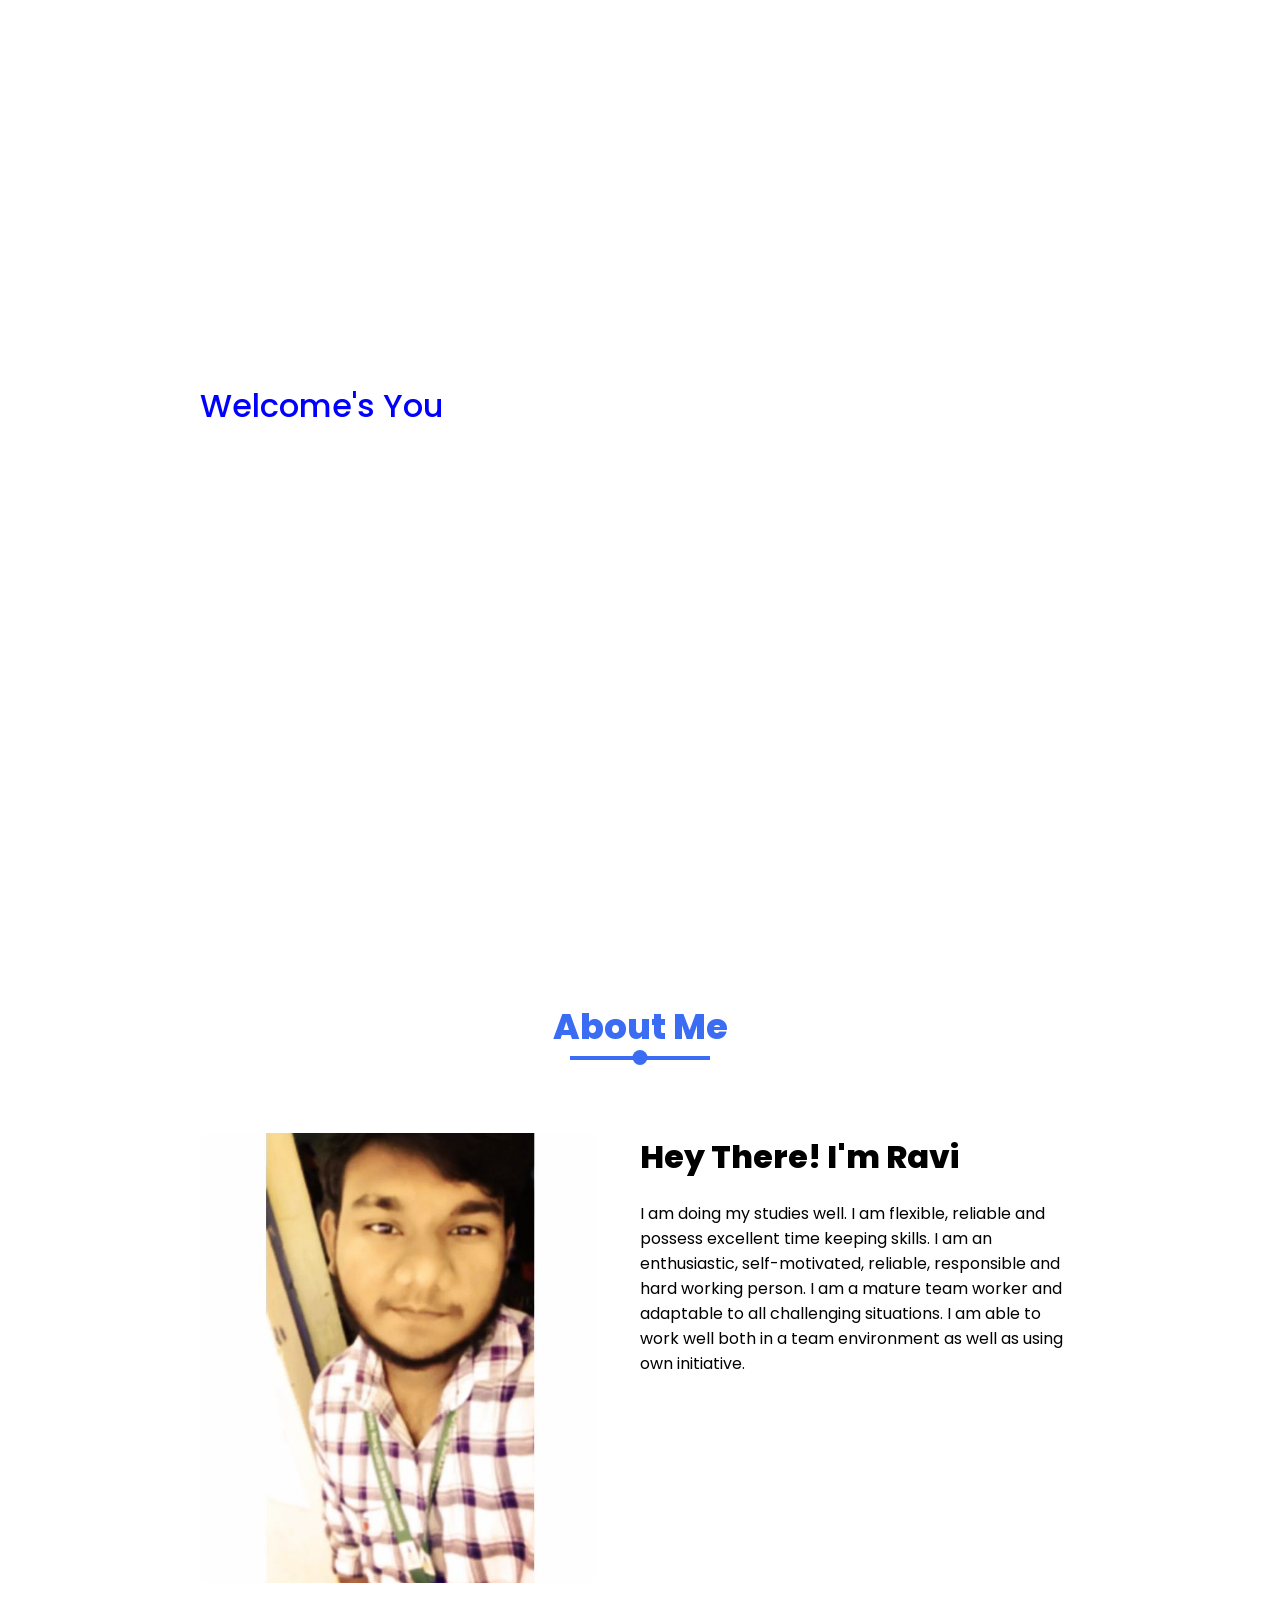
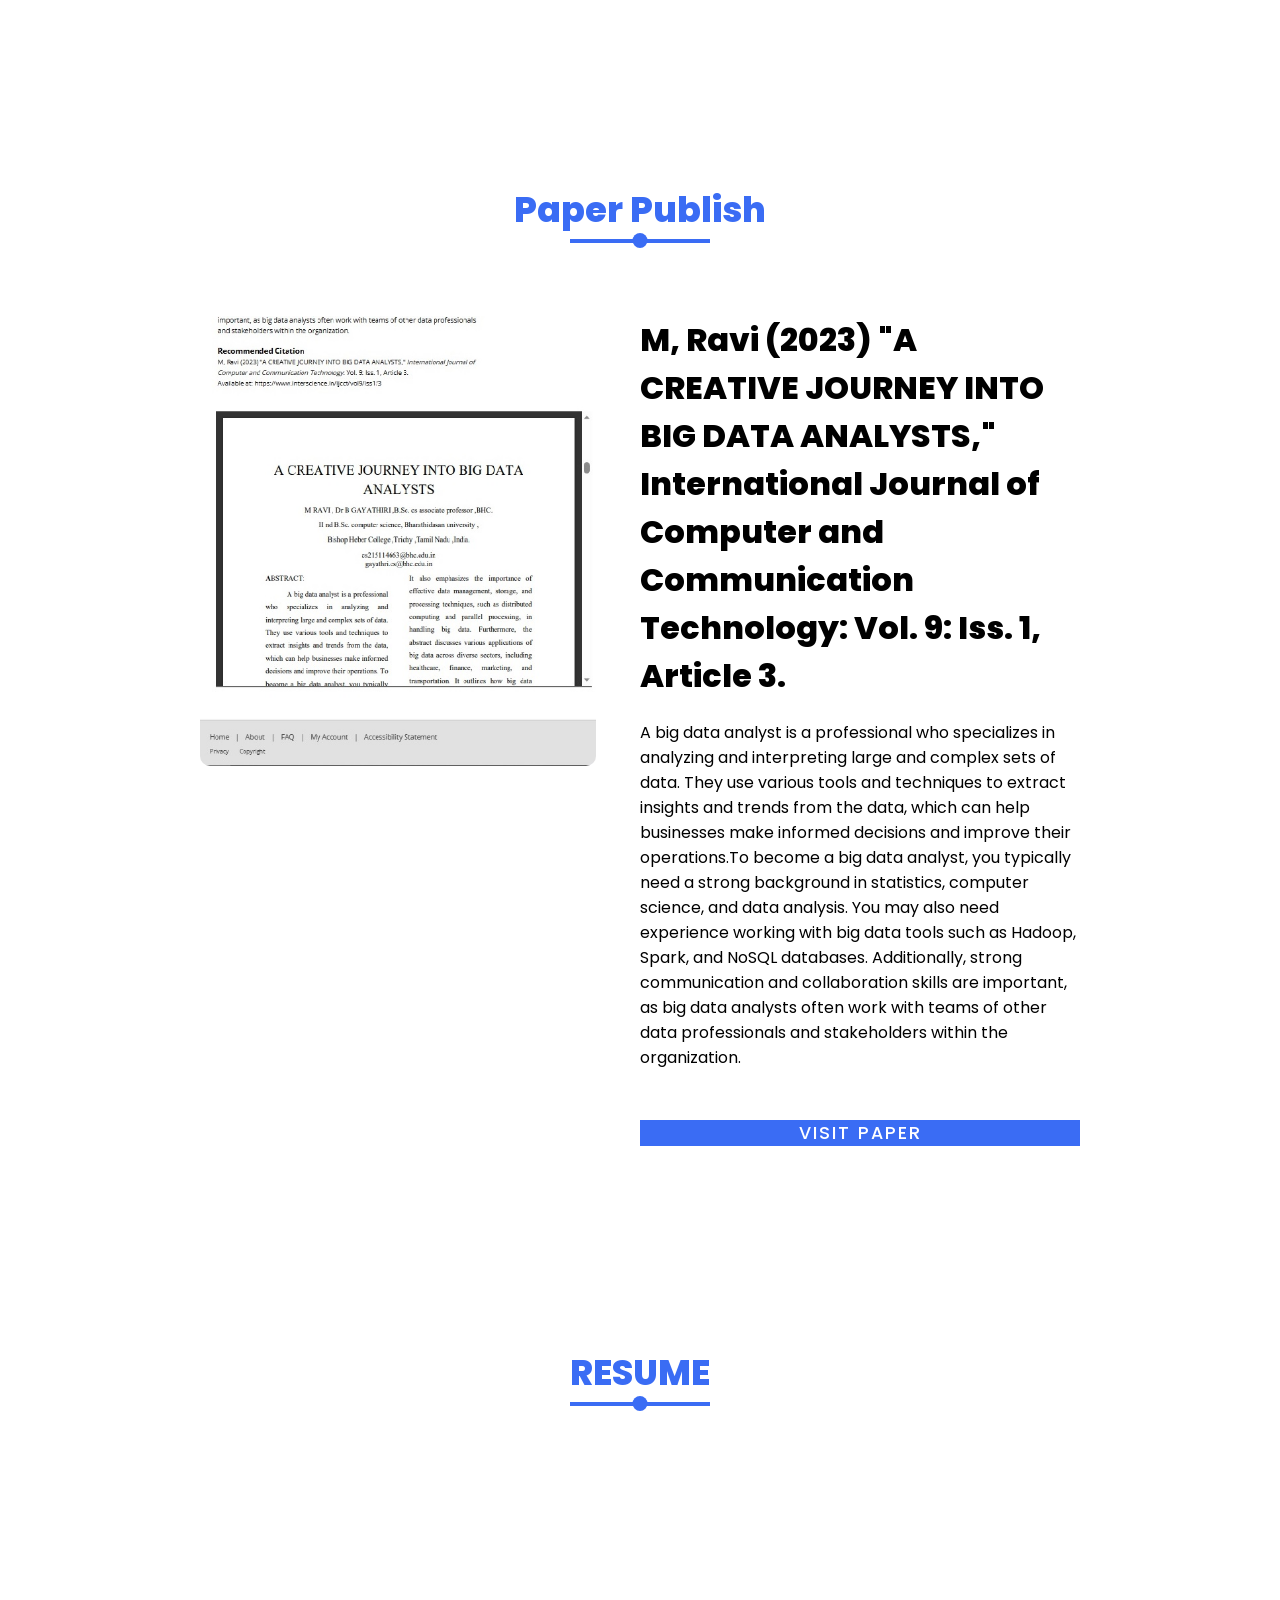
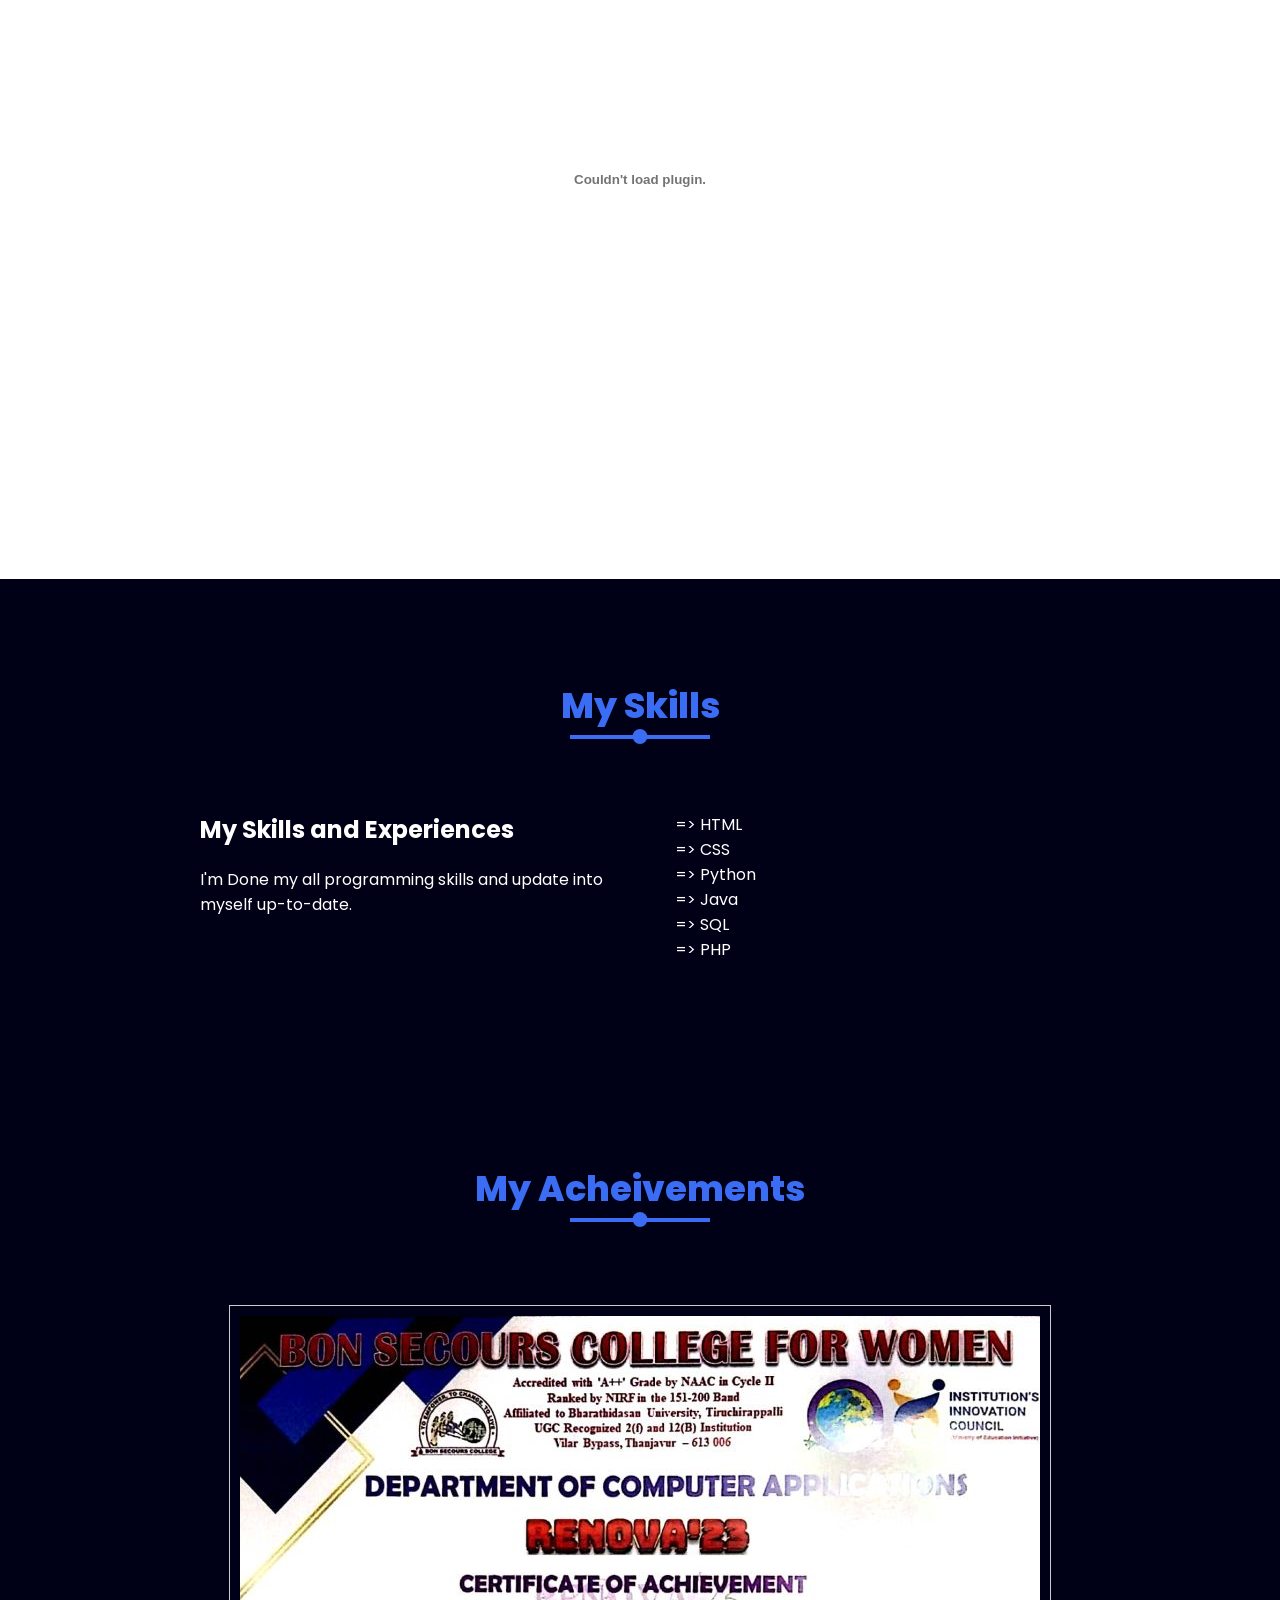
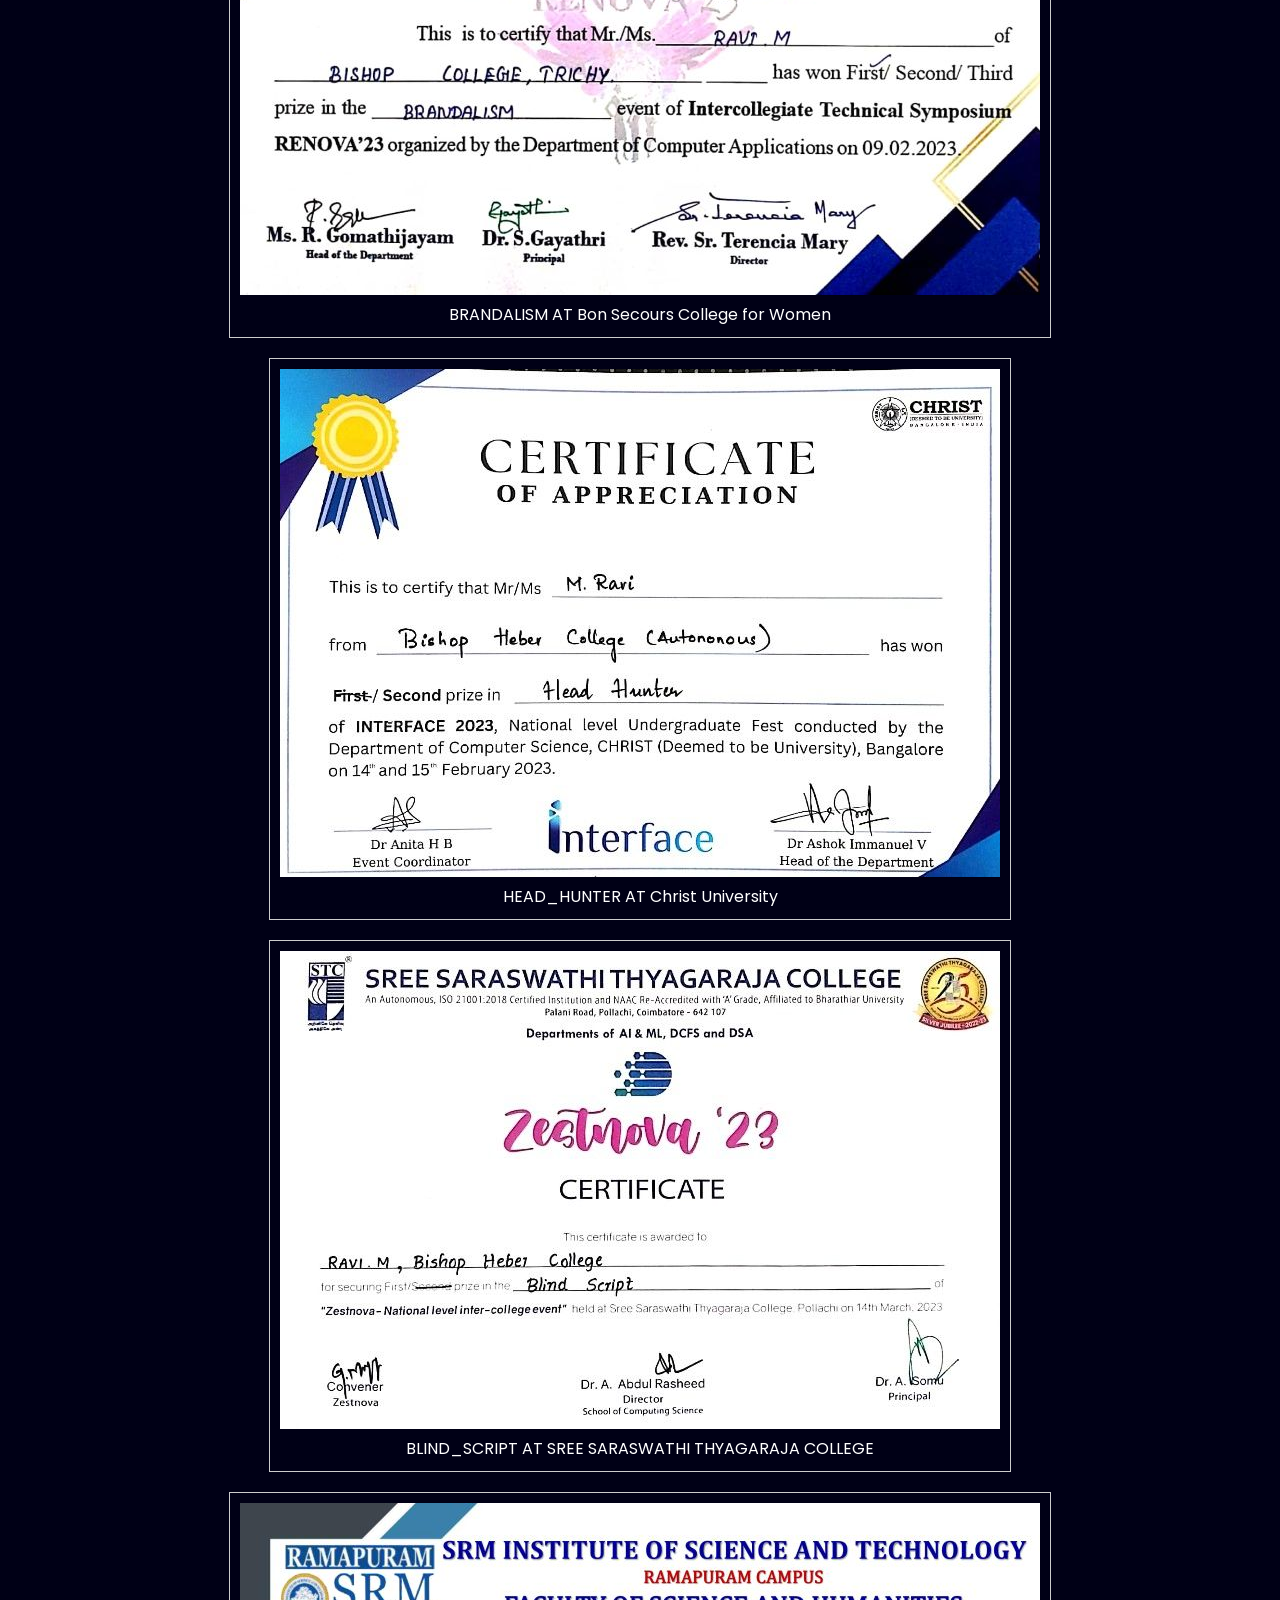
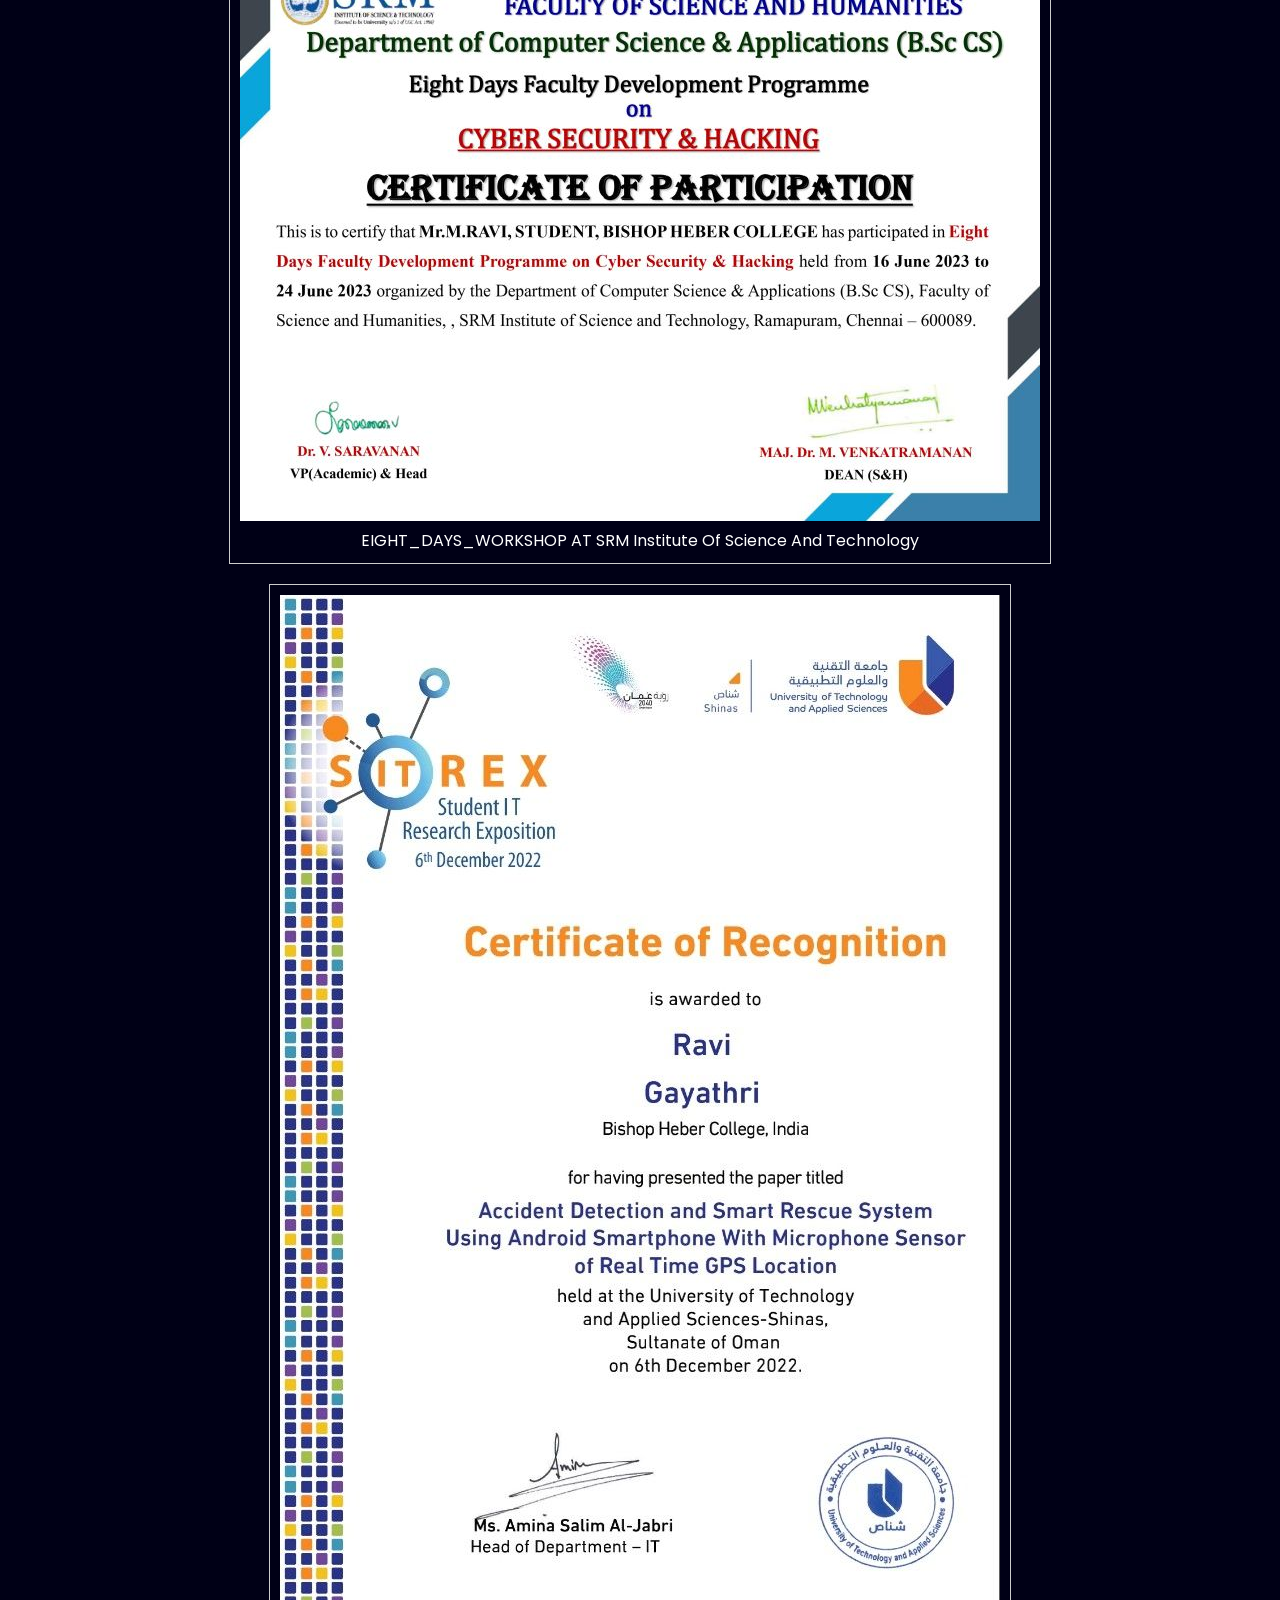
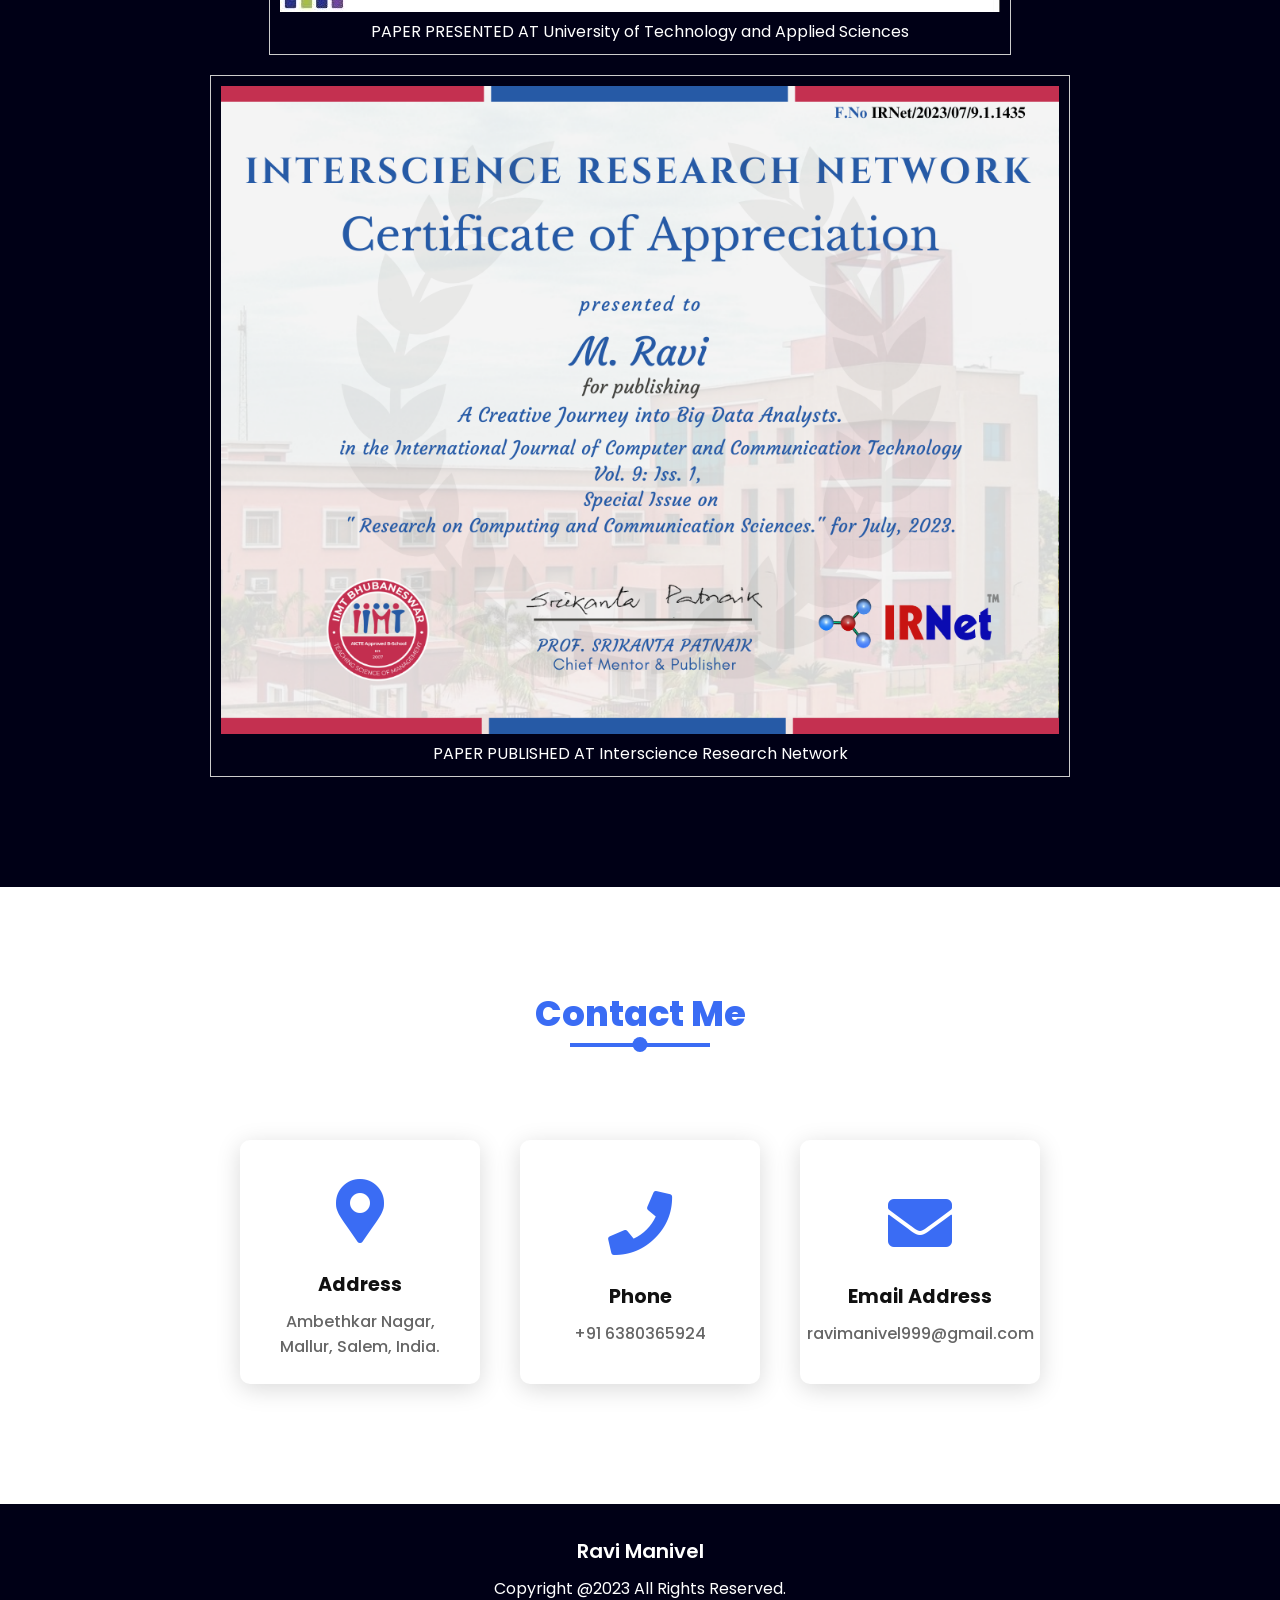
==== commit e0d5e277: "Update index.html" ====
--- a/index.html
+++ b/index.html
@@ -46,7 +46,7 @@
       <div class="content">
         <div class="column col-left reveal">
           <div class="img-card">
-            <img src="meow.webp" alt="">
+            <img src="meow.jpg" alt="">
           </div>
         </div>
         <div class="column col-right reveal">
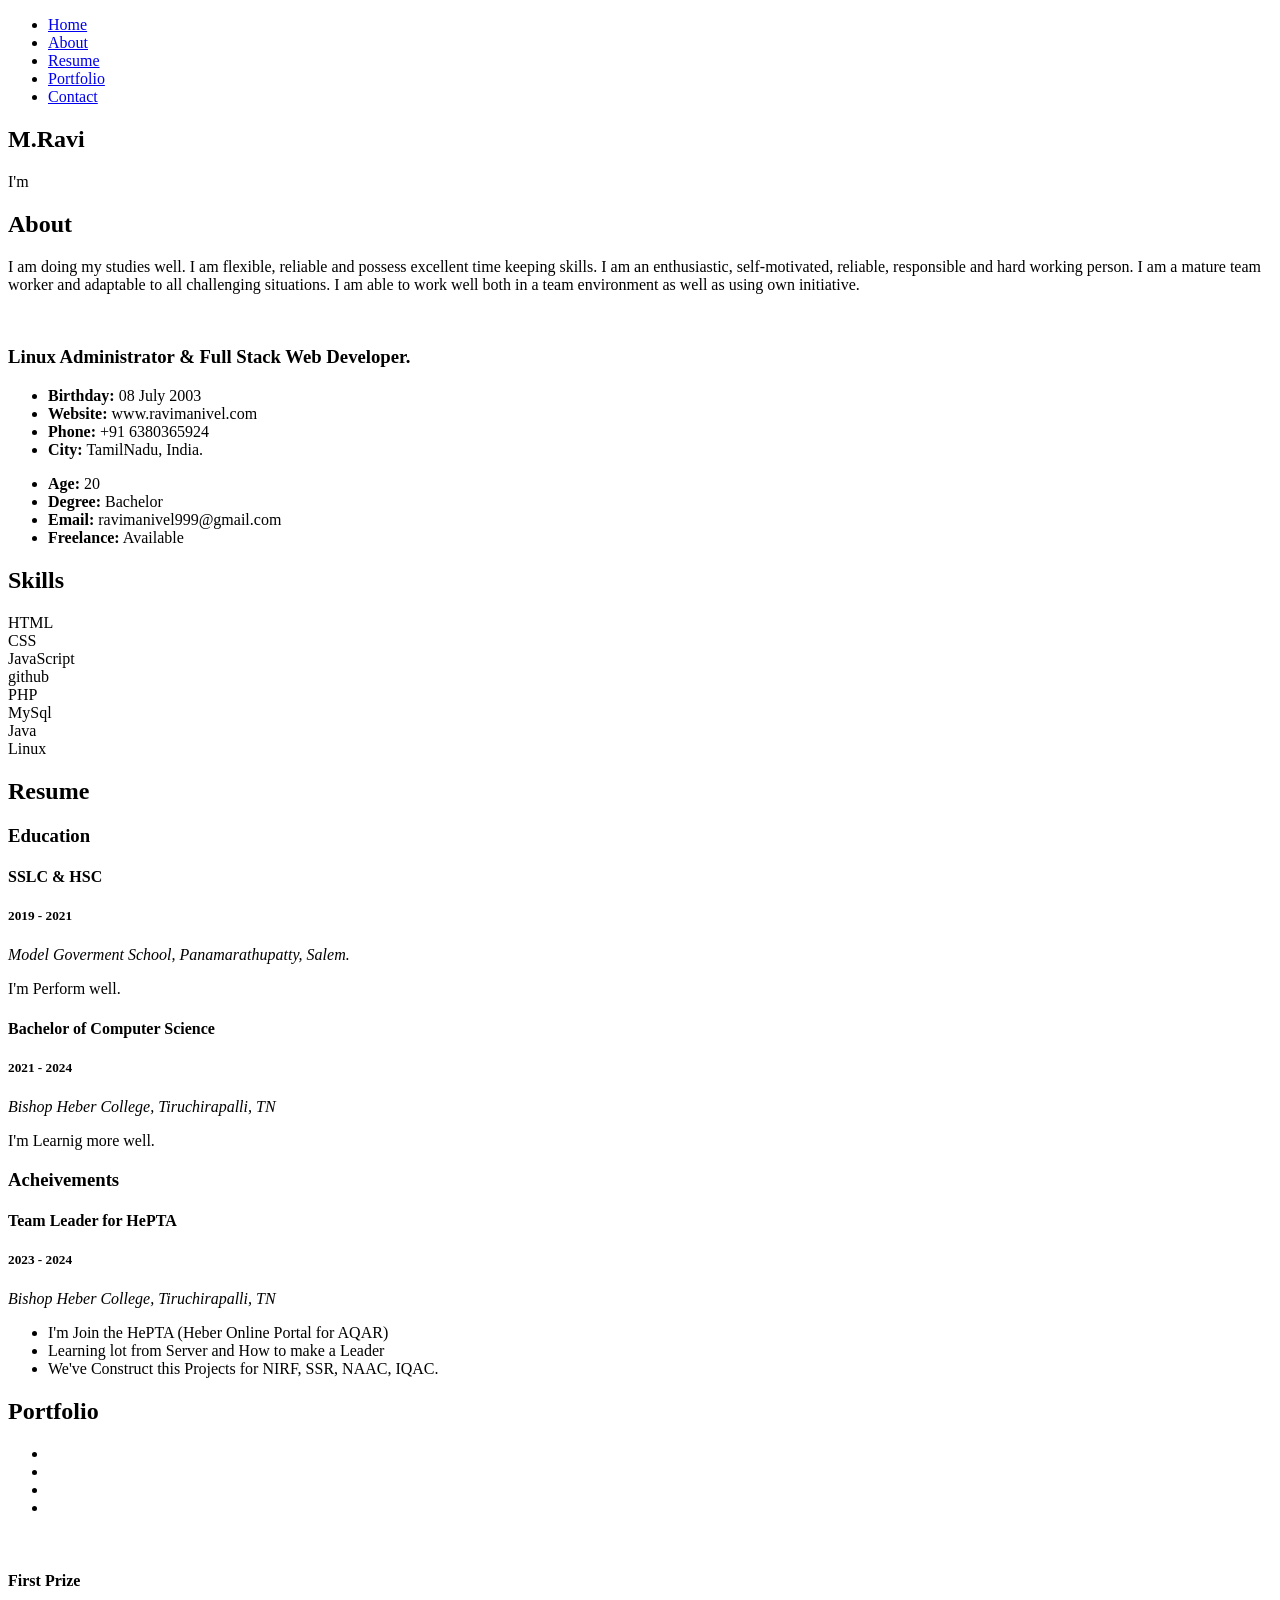
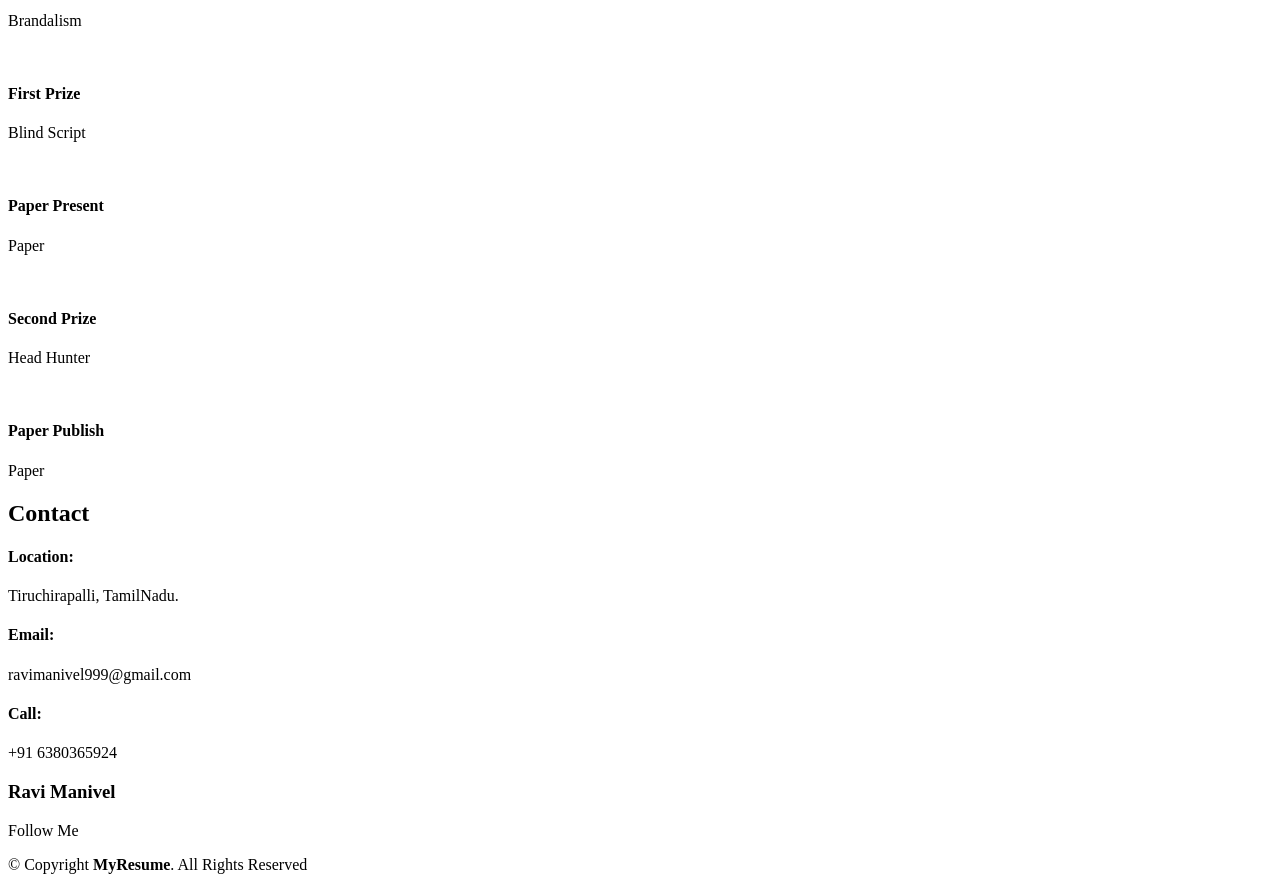
==== commit 89e14d5c: "Add files via upload" ====
--- a/index.html
+++ b/index.html
@@ -1,289 +1,444 @@
 <!DOCTYPE html>
-<html lang="en" dir="ltr">
-	
-  <head>
-    <meta charset="utf-8">
-    <meta name="viewport" content="width=device-width, initial-scale=1.0">
-    <title>Ravi Manivel</title>
-    <link rel="icon" href="007.png" type="image/png">
-    <link rel="stylesheet" href="style.css">
-    <link rel="stylesheet" href="https://cdnjs.cloudflare.com/ajax/libs/font-awesome/5.15.2/css/all.min.css">
-  </head>
-  <body>
-
-    <div class="scrollToTop-btn">
-      <i class="fas fa-angle-up"></i>
+<html lang="en">
+
+<head>
+  <meta charset="utf-8">
+  <meta content="width=device-width, initial-scale=1.0" name="viewport">
+
+  <title>Ravi Manivel</title>
+  <meta content="" name="description">
+  <meta content="" name="keywords">
+
+  <!-- Favicons -->
+  <link href="assets/img/002.heic" rel="icon">
+  <link href="assets/img/002.heic" rel="apple-touch-icon">
+
+  <!-- Google Fonts -->
+  <link href="https://fonts.googleapis.com/css?family=Open+Sans:300,300i,400,400i,600,600i,700,700i|Raleway:300,300i,400,400i,500,500i,600,600i,700,700i|Poppins:300,300i,400,400i,500,500i,600,600i,700,700i" rel="stylesheet">
+
+  <!-- Vendor CSS Files -->
+  <link href="assets/vendor/aos/aos.css" rel="stylesheet">
+  <link href="assets/vendor/bootstrap/css/bootstrap.min.css" rel="stylesheet">
+  <link href="assets/vendor/bootstrap-icons/bootstrap-icons.css" rel="stylesheet">
+  <link href="assets/vendor/boxicons/css/boxicons.min.css" rel="stylesheet">
+  <link href="assets/vendor/glightbox/css/glightbox.min.css" rel="stylesheet">
+  <link href="assets/vendor/swiper/swiper-bundle.min.css" rel="stylesheet">
+
+  <!-- Template Main CSS File -->
+  <link href="assets/css/style.css" rel="stylesheet">
+
+  <!-- =======================================================
+  * Template Name: MyResume
+  * Updated: Jan 29 2024 with Bootstrap v5.3.2
+  * Template URL: https://bootstrapmade.com/free-html-bootstrap-template-my-resume/
+  * Author: BootstrapMade.com
+  * License: https://bootstrapmade.com/license/
+  ======================================================== -->
+</head>
+
+<body>
+
+  <!-- ======= Mobile nav toggle button ======= -->
+  <!-- <button type="button" class="mobile-nav-toggle d-xl-none"><i class="bi bi-list mobile-nav-toggle"></i></button> -->
+  <i class="bi bi-list mobile-nav-toggle d-lg-none"></i>
+  <!-- ======= Header ======= -->
+  <header id="header" class="d-flex flex-column justify-content-center">
+
+    <nav id="navbar" class="navbar nav-menu">
+      <ul>
+        <li><a href="#hero" class="nav-link scrollto active"><i class="bx bx-home"></i> <span>Home</span></a></li>
+        <li><a href="#about" class="nav-link scrollto"><i class="bx bx-user"></i> <span>About</span></a></li>
+        <li><a href="#resume" class="nav-link scrollto"><i class="bx bx-file-blank"></i> <span>Resume</span></a></li>
+        <li><a href="#portfolio" class="nav-link scrollto"><i class="bx bx-book-content"></i> <span>Portfolio</span></a></li>
+         <li><a href="#contact" class="nav-link scrollto"><i class="bx bx-envelope"></i> <span>Contact</span></a></li>
+      </ul>
+    </nav><!-- .nav-menu -->
+
+  </header><!-- End Header -->
+
+  <!-- ======= Hero Section ======= -->
+  <section id="hero" class="d-flex flex-column justify-content-center">
+    <div class="container" data-aos="zoom-in" data-aos-delay="100">
+      <h1>M.Ravi</h1>
+      <p>I'm <span class="typed" data-typed-items="Designer, Developer, Freelancer"></span></p>
+      <div class="social-links"> 
+        <a href="https://github.com/ravimanivel" class="github"><i class="bx bxl-github"></i></a> 
+        <a href="https://www.linkedin.com/in/ravi-manivel-87887a254/" class="linkedin"><i class="bx bxl-linkedin"></i></a>
+      </div>
     </div>
-
-    <header>
-      <a href="#" class="brand">Ravi Manivel</a>
-      <div class="menu-btn"></div>
-      <div class="navigation">
-        <a href="#main">Home</a>
-        <a href="#about">About</a>
-	<a href="#publish">Publication</a>
-	<a href="#resume">Resume</a>
-        <a href="#skills">Skills</a>
-        <a href="#work">Acheivements</a>
-        <a href="#contact">Contact</a>
-      </div>
-    </header>
-
-    <section class="main" id="main">
-      <div class="content">
-        <h2 style="color:blue;">Welcome's You <br><span></span></h2>
-        <div class="media-icons">
-          <a target="_blank" href="https://www.linkedin.com/in/ravi-manivel-87887a254/" ><i class="fab fa-linkedin"></i></a>
-          <a  target="_blank" href="https://github.com/ravimanivel"><i class="fab fa-github"></i></a>
-        </div>
-      </div>
-    </section>
-
-    <section class="about" id="about">
-      <div class="title reveal">
-        <h2 class="section-title">About Me</h2>
-      </div>
-      <div class="content">
-        <div class="column col-left reveal">
-          <div class="img-card">
-            <img src="meow.jpg" alt="">
-          </div>
-        </div>
-        <div class="column col-right reveal">
-          <h2 class="content-title">Hey There! I'm Ravi</h2>
-          <p class="paragraph-text">I am doing my studies well. I am
-flexible, reliable and possess excellent time keeping skills. I am an
-enthusiastic, self-motivated, reliable, responsible and hard working person. I
-am a mature team worker and adaptable to all challenging situations. I am
-able to work well both in a team environment as well as using own initiative.</p>
+  </section><!-- End Hero -->
+
+  <main id="main">
+
+    <!-- ======= About Section ======= -->
+    <section id="about" class="about">
+      <div class="container" data-aos="fade-up">
+
+        <div class="section-title">
+          <h2>About</h2>
+          <p>I am doing my studies well. I am flexible, reliable and possess excellent time keeping skills. I am an enthusiastic, self-motivated, reliable, responsible and hard working person. I am a mature team worker and adaptable to all challenging situations. I am able to work well both in a team environment as well as using own initiative.</p>
+        </div>
+
+        <div class="row">
+          <div class="col-lg-4">
+            <img src="assets/img/001.JPG" class="img-fluid" alt="">
+          </div>
+          <div class="col-lg-8 pt-4 pt-lg-0 content">
+            <h3>Linux Administrator &amp; Full Stack Web Developer.</h3>
+            <p class="fst-italic">
+              
+            </p>
+            <div class="row">
+              <div class="col-lg-6">
+                <ul>
+                  <li><i class="bi bi-chevron-right"></i> <strong>Birthday:</strong> <span>08 July 2003</span></li>
+                  <li><i class="bi bi-chevron-right"></i> <strong>Website:</strong> <span>www.ravimanivel.com</span></li>
+                  <li><i class="bi bi-chevron-right"></i> <strong>Phone:</strong> <span>+91 6380365924</span></li>
+                  <li><i class="bi bi-chevron-right"></i> <strong>City:</strong> <span>TamilNadu, India.</span></li>
+                </ul>
+              </div>
+              <div class="col-lg-6">
+                <ul>
+                  <li><i class="bi bi-chevron-right"></i> <strong>Age:</strong> <span>20</span></li>
+                  <li><i class="bi bi-chevron-right"></i> <strong>Degree:</strong> <span>Bachelor</span></li>
+                  <li><i class="bi bi-chevron-right"></i> <strong>Email:</strong> <span>ravimanivel999@gmail.com</span></li>
+                  <li><i class="bi bi-chevron-right"></i> <strong>Freelance:</strong> <span>Available</span></li>
+                </ul>
+              </div>
+            </div>
+            <p>
+               </p>
+          </div>
+        </div>
+
+      </div>
+    </section><!-- End About Section -->
+
+    <!-- ======= Facts Section ======= -->
+     <!-- End Facts Section -->
+
+    <!-- ======= Skills Section ======= -->
+    <section id="skills" class="skills section-bg">
+      <div class="container" data-aos="fade-up">
+
+        <div class="section-title">
+          <h2>Skills</h2>
+          <p> </p>
+        </div>
+
+        <div class="row skills-content">
+
+          <div class="col-lg-6">
+
+            <div class="progress">
+              <span class="skill">HTML <i class="val"></i></span> 
+            </div>
+
+            <div class="progress">
+              <span class="skill">CSS <i class="val"> </i></span>
+               
+            </div>
+
+            <div class="progress">
+              <span class="skill">JavaScript <i class="val"> </i></span>
+              
+            </div>
+
+            <div class="progress">
+              <span class="skill">github <i class="val"> </i></span>
+              
+            </div>
+
+          </div>
+
+          <div class="col-lg-6">
+
+            <div class="progress">
+              <span class="skill">PHP <i class="val"> </i></span>
+              
+            </div>
+
+            <div class="progress">
+              <span class="skill">MySql <i class="val"> </i></span>
+              
+            </div>
+
+            <div class="progress">
+              <span class="skill">Java <i class="val"> </i></span>
+             
+            </div>
+
+            <div class="progress">
+              <span class="skill">Linux <i class="val"> </i></span>
+             
+            </div>
+
+          </div>
+
+        </div>
+
+      </div>
+    </section><!-- End Skills Section -->
+
+    <!-- ======= Resume Section ======= -->
+    <section id="resume" class="resume">
+      <div class="container" data-aos="fade-up">
+
+        <div class="section-title">
+          <h2>Resume</h2>
+          <p> </p>
+        </div>
+
+        <div class="row">
+          <div class="col-lg-6">
+            <h3 class="resume-title">Education</h3>
+            <div class="resume-item">
+              <h4>SSLC &amp; HSC</h4>
+              <h5>2019 - 2021</h5>
+              <p><em>Model Goverment School, Panamarathupatty, Salem.</em></p>
+              <p>I'm Perform well.</p>
+            </div>
+            <div class="resume-item">
+              <h4>Bachelor of Computer Science  </h4>
+              <h5>2021 - 2024</h5>
+              <p><em>Bishop Heber College, Tiruchirapalli, TN</em></p>
+              <p> I'm Learnig more well.</p>
+            </div>
+          </div>
+          <div class="col-lg-6">
+            <h3 class="resume-title">Acheivements</h3>
+            <div class="resume-item">
+              <h4>Team Leader for HePTA</h4>
+              <h5>2023 - 2024</h5>
+              <p><em>Bishop Heber College, Tiruchirapalli, TN </em></p>
+              <ul>
+                <li>I'm Join the HePTA (Heber Online Portal for AQAR)</li>
+                <li>Learning lot from Server and How to make a Leader</li>
+                <li>We've Construct this Projects for NIRF, SSR, NAAC, IQAC.</li> 
+              </ul>
+            </div>
+             
+          </div>
+        </div>
+
+      </div>
+    </section><!-- End Resume Section -->
+
+    <!-- ======= Portfolio Section ======= -->
+    <section id="portfolio" class="portfolio section-bg">
+      <div class="container" data-aos="fade-up">
+
+        <div class="section-title">
+          <h2>Portfolio</h2>
+          <p> </p>
+        </div>
+
+        <div class="row">
+          <div class="col-lg-12 d-flex justify-content-center" data-aos="fade-up" data-aos-delay="100">
+            <ul id="portfolio-flters">
+              <li data-filter="*" class="filter-active"></li>
+              <li data-filter=".filter-app"></li>
+              <li data-filter=".filter-card"></li>
+              <li data-filter=".filter-web"></li>
+            </ul>
+          </div>
+        </div>
+
+        <div class="row portfolio-container" data-aos="fade-up" data-aos-delay="200">
+
+          <div class="col-lg-4 col-md-6 portfolio-item filter-app">
+            <div class="portfolio-wrap">
+              <img src="assets/img/005.jpg" class="img-fluid" alt="">
+              <div class="portfolio-info">
+                <h4>First Prize</h4>
+                <p>Brandalism</p>
+                <div class="portfolio-links">
+                  <a href="assets/img/005.jpg" data-gallery="portfolioGallery" class="portfolio-lightbox" title="First Prize"><i class="bx bx-plus"></i></a>
+                  <a href="prize-details_2.html" class="portfolio-details-lightbox" data-glightbox="type: external" title="Portfolio Details"><i class="bx bx-link"></i></a>
+                </div>
+              </div>
+            </div>
+          </div>
+
+          <div class="col-lg-4 col-md-6 portfolio-item filter-app">
+            <div class="portfolio-wrap">
+              <img src="assets/img/003.jpg" class="img-fluid" alt="">
+              <div class="portfolio-info">
+                <h4>First Prize</h4>
+                <p>Blind Script</p>
+                <div class="portfolio-links">
+                  <a href="assets/img/003.jpg" data-gallery="portfolioGallery" class="portfolio-lightbox" title="First Prize"><i class="bx bx-plus"></i></a>
+                  <a href="portfolio-details.html" class="portfolio-details-lightbox" data-glightbox="type: external" title="Portfolio Details"><i class="bx bx-link"></i></a>
+                </div>
+              </div>
+            </div>
+          </div>
+          <div class="col-lg-4 col-md-6 portfolio-item filter-card">
+            <div class="portfolio-wrap">
+              <img src="assets/img/006.jpg" class="img-fluid" alt="">
+              <div class="portfolio-info">
+                <h4>Paper Present</h4>
+                <p>Paper</p>
+                <div class="portfolio-links">
+                  <a href="assets/img/006.jpg" data-gallery="portfolioGallery" class="portfolio-lightbox" title="Paper Present"><i class="bx bx-plus"></i></a>
+                  <a href="prize-details_3.html" class="portfolio-details-lightbox" data-glightbox="type: external" title="Portfolio Details"><i class="bx bx-link"></i></a>
+                </div>
+              </div>
+            </div>
+          </div>
+          <div class="col-lg-4 col-md-6 portfolio-item filter-web">
+            <div class="portfolio-wrap">
+              <img src="assets/img/004.jpg" class="img-fluid" alt="">
+              <div class="portfolio-info">
+                <h4> Second Prize</h4>
+                <p>Head Hunter</p>
+                <div class="portfolio-links">
+                  <a href="assets/img/004.jpg" data-gallery="portfolioGallery" class="portfolio-lightbox" title="Second Prize"><i class="bx bx-plus"></i></a>
+                  <a href="prize-details.html" class="portfolio-details-lightbox" data-glightbox="type: external" title="Portfolio Details"><i class="bx bx-link"></i></a>
+                </div>
+              </div>
+            </div>
+          </div>
+
           
-        </div>
-      </div>
-    </section>
-    <section class="about" id="publish">
-	<div class="title reveal">
-		<h2 class="section-title">Paper Publish</h2>
-	</div>
-	<div class="content">
-        <div class="column col-left reveal">
-          <div class="img-card">
-            	<img src="paper.jpg" alt="">
-          	</div>
-        	</div>
-        	<div class="column col-right reveal">
-          <h2 class="content-title" href="https://www.interscience.in/ijcct/vol9/iss1/3/">M, Ravi (2023) "A CREATIVE JOURNEY INTO BIG DATA ANALYSTS," International Journal of Computer and Communication Technology: Vol. 9: Iss. 1, Article 3.</h2>
-          <p class="paragraph-text">A big data analyst is a professional who specializes in analyzing and interpreting large and complex sets of data. They use various tools and techniques to extract insights and trends from the data, which can help businesses make informed decisions and improve their operations.To become a big data analyst, you typically need a strong background in statistics, computer science, and data analysis. You may also need experience working with big data tools such as Hadoop, Spark, and NoSQL databases. Additionally, strong communication and collaboration skills are important, as big data analysts often work with teams of other data professionals and stakeholders within the organization.</p>
-        <br><br>
-			<a href="BIGDATA.pdf" download> <button style="color: #fff;
-  background: #3a6cf4;
-  display: inline-block;
-  font-size: 1.1em;
-  font-weight: 500;
-  text-transform: uppercase;
-  letter-spacing: 2px;
-  width: 100%;
-  border: none;
-  cursor: pointer;
-  transition: 0.5s ease;">Visit Paper </button>  </a>
-		</div>
-	      </div>
-     </section>
-
-	<section class="about" id="resume">
-	<div class="title reveal">
-		<h2 class="section-title">RESUME</h2>
-	</div>
-	<div class="content">
-            	 <embed src="RESUME.pdf" type="application/pdf" width="100%" height="600px">
-	      </div>
-     </section>
-    
-
-    <section class="skills" id="skills">
-      <div class="title reveal">
-        <h2 class="section-title">My Skills</h2>
-      </div>
-      <div class="content">
-        <div class="column col-left reveal">
-          <h2 class="content-title">My Skills and Experiences</h2>
-          <p>I'm Done my all programming skills and update into myself up-to-date. 
-	</p>  
-        </div>
-        <div class="column col-right reveal">
-          <div class="">
+
+          
+
+          <div class="col-lg-4 col-md-6 portfolio-item filter-web">
+            <div class="portfolio-wrap">
+              <img src="assets/img/E-Certificate.png" class="img-fluid" alt="">
+              <div class="portfolio-info">
+                <h4>Paper Publish</h4>
+                <p>Paper</p>
+                <div class="portfolio-links">
+                  <a href="assets/img/E-Certificate.png" data-gallery="portfolioGallery" class="portfolio-lightbox" title="Paper Publish"><i class="bx bx-plus"></i></a>
+                  <a href="prize-details_5.html" class="portfolio-details-lightbox" data-glightbox="type: external" title="Portfolio Details"><i class="bx bx-link"></i></a>
+                </div>
+              </div>
+            </div>
+          </div>
+
+         
+
+        </div>
+
+      </div>
+    </section><!-- End Portfolio Section -->
+
+    <!-- ======= Services Section ======= -->
+   <!-- End Services Section -->
+
+    <!-- ======= Testimonials Section ======= -->
+    <!-- End Testimonials Section -->
+
+    <!-- ======= Contact Section ======= -->
+    <section id="contact" class="contact">
+      <div class="container" data-aos="fade-up">
+
+        <div class="section-title">
+          <h2>Contact</h2>
+        </div>
+
+        <div class="row mt-1">
+
+          <div class="col-lg-4">
             <div class="info">
-              <span>=> HTML</span>
-              <span></span>
-            </div>
-            <div class="line html"></div>
-          </div>
-          <div class="">
-            <div class="info">
-              <span>=> CSS</span>
-              <span></span>
-            </div>
-            <div class="line css"></div>
-          </div>
-          <div class="">
-            <div class="info">
-              <span>=> Python</span>
-              <span></span>
-            </div>
-            <div class="line javascript"></div>
-          </div>
-          <div class="">
-            <div class="info">
-              <span>=> Java</span>
-              <span></span>
-            </div>
-            <div class="line jquery"></div>
-          </div>
-	 <div class="">
-            <div class="info">
-              <span>=> SQL</span>
-              <span></span>
-            </div>
-            <div class="line jquery"></div>
-          </div>
-          <div class="">
-            <div class="info">
-              <span>=> PHP</span>
-              <span></span>
-            </div>
-            <div class="line php"></div>
-          </div>
-        </div>
-      </div>
-    </section>
-
-    <section class="work" id="work">
-      <div class="title reveal">
-        <h2 class="section-title">My Acheivements</h2>
-      </div>
-      <div class="content">
-        <div class="card1 reveal">
-          <div class="card1-img">
-            <img src="005.jpg" alt="">
-          </div>
-	<div class="title reveal" style="color:white;">
-		BRANDALISM AT Bon Secours College for Women
-        </div>
-        </div>
-        <div class="card1 reveal">
-          <div class="card1-img">
-            <img src="004.jpg" alt="">
-          </div>
-	<div class="title reveal" style="color:white;">
-		HEAD_HUNTER AT Christ University
-        </div>
-        </div>
-        <div class="card1 reveal">
-          <div class="card1-img">
-            <img src="003.jpg" alt="">
-          </div>
-	<div class="title reveal" style="color:white;">
-		BLIND_SCRIPT AT SREE SARASWATHI THYAGARAJA COLLEGE
-        </div>
-        </div>
-        <div class="card1 reveal">
-          <div class="card1-img">
-            <img src="002.jpg" alt="">
-          </div>
-	
-	<div class="title reveal" style="color:white;">
-		EIGHT_DAYS_WORKSHOP AT SRM Institute Of Science And Technology
-        </div>
-        </div>
-        <div class="card1 reveal">
-          <div class="card1-img">
-            <img src="006.jpg" alt="">
-          </div>
-	<div class="title reveal" style="color:white;">
-		PAPER PRESENTED AT University of Technology and Applied Sciences
-        </div>
-        </div>
-	<div class="card1 reveal">
-          <div class="card1-img">
-            <img src="E-Certificate.png" alt="">
-          </div>
-	<div class="title reveal" style="color:white;">
-		PAPER PUBLISHED AT Interscience Research Network
-        </div>
-        </div>
-      </div>
-    </section>
-<style>
- .work1 {
-            text-align: center;
-        }
-
-        .card1 {
-            display: inline-block;
-            margin: 10px;
-            border: 1px solid #ccc;
-            padding: 10px;
-        }
-
-        .card1-img img {
-            max-width: 100%;
-            height: auto;
-        }
-
-        .caption {	
-
-            margin-top: 5px;
-	    color:white;
-        }
-</style>
-
-    <section class="contact" id="contact">
-      <div class="title reveal">
-        <h2 class="section-title">Contact Me</h2>
-      </div>
-      <div class="content">
-        <div class="row">
-          <div class="card reveal">
-            <div class="contact-icon">
-              <i class="fas fa-map-marker-alt"></i>
-            </div>
-            <div class="info">
-              <h3>Address</h3>
-              <span>Ambethkar Nagar, Mallur, Salem, India.</span>
-            </div>
-          </div>
-          <div class="card reveal">
-            <div class="contact-icon">
-              <i class="fas fa-phone"></i>
-            </div>
-            <div class="info">
-              <h3>Phone</h3>
-              <span>+91 6380365924</span>
-            </div>
-          </div>
-          <div class="card reveal">
-            <div class="contact-icon">
-              <i class="fas fa-envelope"></i>
-            </div>
-            <div class="info">
-              <h3>Email Address</h3>
-              <span>ravimanivel999@gmail.com</span>
-            </div>
-          </div>
-        </div>
-        <div class="row">
-        
-          </div>
-        </div>
-      </div>
-    </section>
-
-    <footer class="footer">
-      <span class="footer-title">Ravi Manivel</span>
-      <p>Copyright @2023 All Rights Reserved.</p>
-    </footer>
-
-    <script src="script.js" charset="utf-8"></script>
-
-  </body>
-</html>
-      
+              <div class="address">
+                <i class="bi bi-geo-alt"></i>
+                <h4>Location:</h4>
+                <p>Tiruchirapalli, TamilNadu.</p>
+			
+              </div>
+
+              <div class="email">
+                <i class="bi bi-envelope"></i>
+                <h4>Email:</h4>
+                <p>ravimanivel999@gmail.com</p>
+              </div>
+
+              <div class="phone">
+                <i class="bi bi-phone"></i>
+                <h4>Call:</h4>
+                <p>+91 6380365924</p>
+              </div>
+
+            </div>
+
+          </div>
+
+          <div class="col-lg-8 mt-5 mt-lg-0">
+
+       <!--     <form action="forms/contact.php" method="post" role="form" class="php-email-form">
+              <div class="row">
+                <div class="col-md-6 form-group">
+                  <input type="text" name="name" class="form-control" id="name" placeholder="Your Name" required>
+                </div>
+                <div class="col-md-6 form-group mt-3 mt-md-0">
+                  <input type="email" class="form-control" name="email" id="email" placeholder="Your Email" required>
+                </div>
+              </div>
+              <div class="form-group mt-3">
+                <input type="text" class="form-control" name="subject" id="subject" placeholder="Subject" required>
+              </div>
+              <div class="form-group mt-3">
+                <textarea class="form-control" name="message" rows="5" placeholder="Message" required></textarea>
+              </div>
+              <div class="my-3">
+                <div class="loading">Loading</div>
+                <div class="error-message"></div>
+                <div class="sent-message">Your message has been sent. Thank you!</div>
+              </div>
+              <div class="text-center"><button type="submit">Send Message</button></div>
+            </form> -->
+
+          </div>
+
+        </div>
+
+      </div>
+    </section><!-- End Contact Section -->
+
+  </main><!-- End #main -->
+
+  <!-- ======= Footer ======= -->
+  <footer id="footer">
+    <div class="container">
+      <h3>Ravi Manivel</h3>
+      <p>Follow Me</p>
+      <div class="social-links">
+        <a href="https://github.com/ravimanivel" class="github"><i class="bx bxl-github"></i></a>
+        <a href="https://www.linkedin.com/in/ravi-manivel-87887a254/" class="linkedin"><i class="bx bxl-linkedin"></i></a> 
+      </div>
+      <div class="copyright">
+        &copy; Copyright <strong><span>MyResume</span></strong>. All Rights Reserved
+      </div>
+      <div class="credits">
+        <!-- All the links in the footer should remain intact. -->
+        <!-- You can delete the links only if you purchased the pro version. -->
+        <!-- Licensing information: [license-url] -->
+        <!-- Purchase the pro version with working PHP/AJAX contact form: https://bootstrapmade.com/free-html-bootstrap-template-my-resume/ -->
+     <!--    Designed by <a href="https://bootstrapmade.com/">BootstrapMade</a> -->
+      </div>
+    </div>
+  </footer><!-- End Footer -->
+
+  <div id="preloader"></div>
+  <a href="#" class="back-to-top d-flex align-items-center justify-content-center"><i class="bi bi-arrow-up-short"></i></a>
+
+  <!-- Vendor JS Files -->
+  <script src="assets/vendor/purecounter/purecounter_vanilla.js"></script>
+  <script src="assets/vendor/aos/aos.js"></script>
+  <script src="assets/vendor/bootstrap/js/bootstrap.bundle.min.js"></script>
+  <script src="assets/vendor/glightbox/js/glightbox.min.js"></script>
+  <script src="assets/vendor/isotope-layout/isotope.pkgd.min.js"></script>
+  <script src="assets/vendor/swiper/swiper-bundle.min.js"></script>
+  <script src="assets/vendor/typed.js/typed.umd.js"></script>
+  <script src="assets/vendor/waypoints/noframework.waypoints.js"></script>
+  <script src="assets/vendor/php-email-form/validate.js"></script>
+
+  <!-- Template Main JS File -->
+  <script src="assets/js/main.js"></script>
+
+</body>
+
+</html>
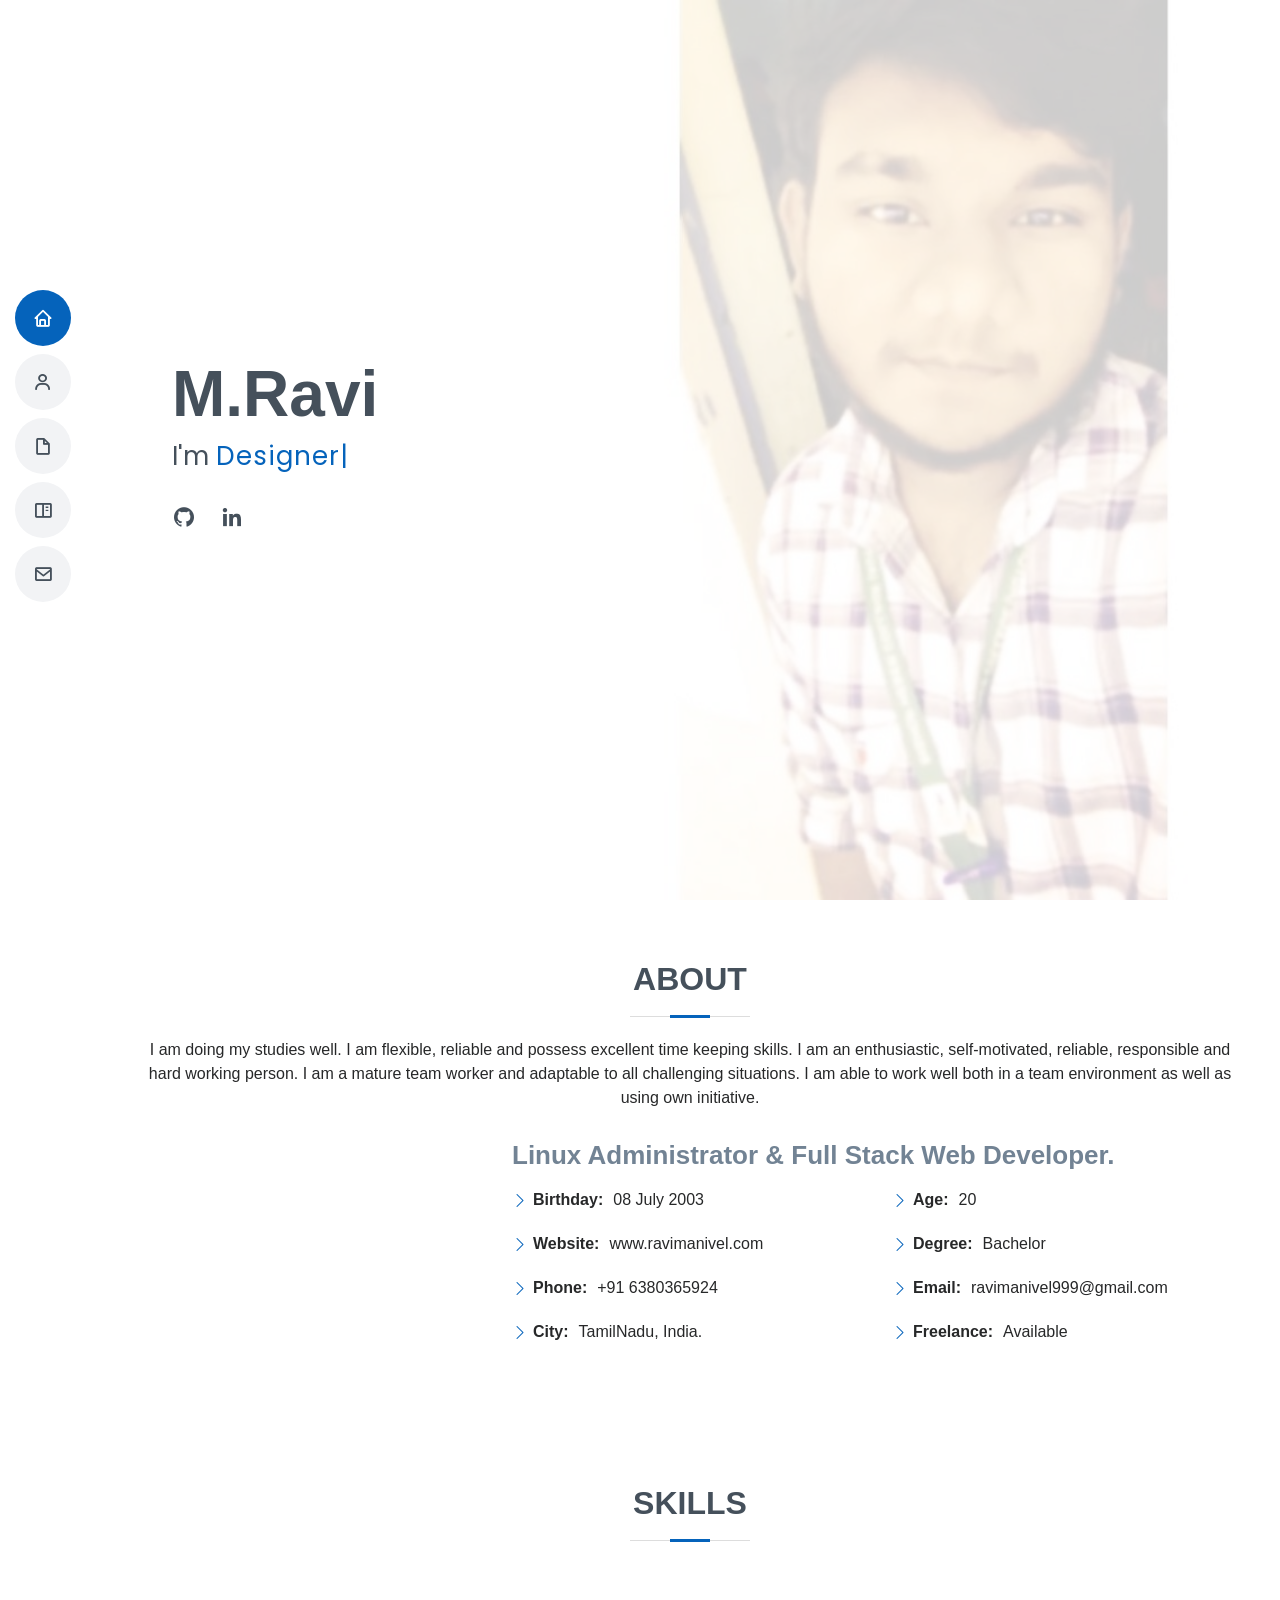
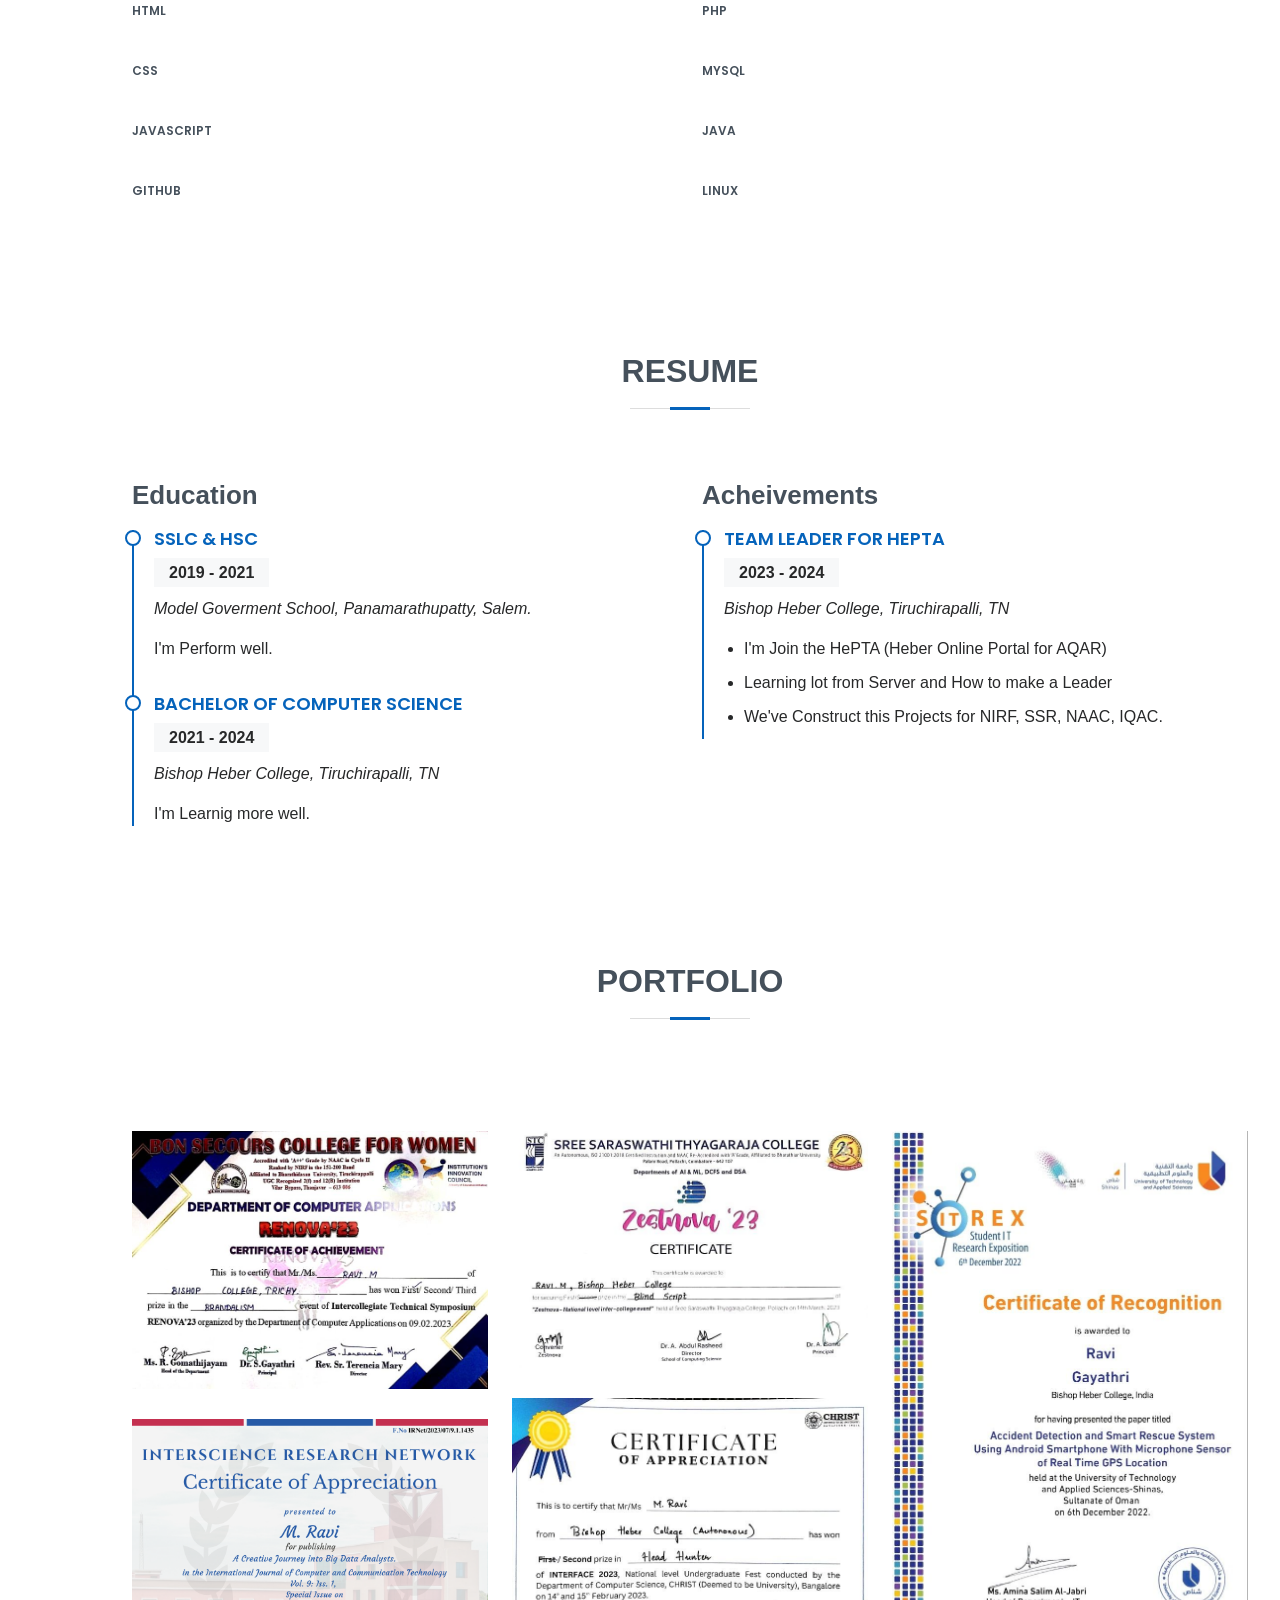
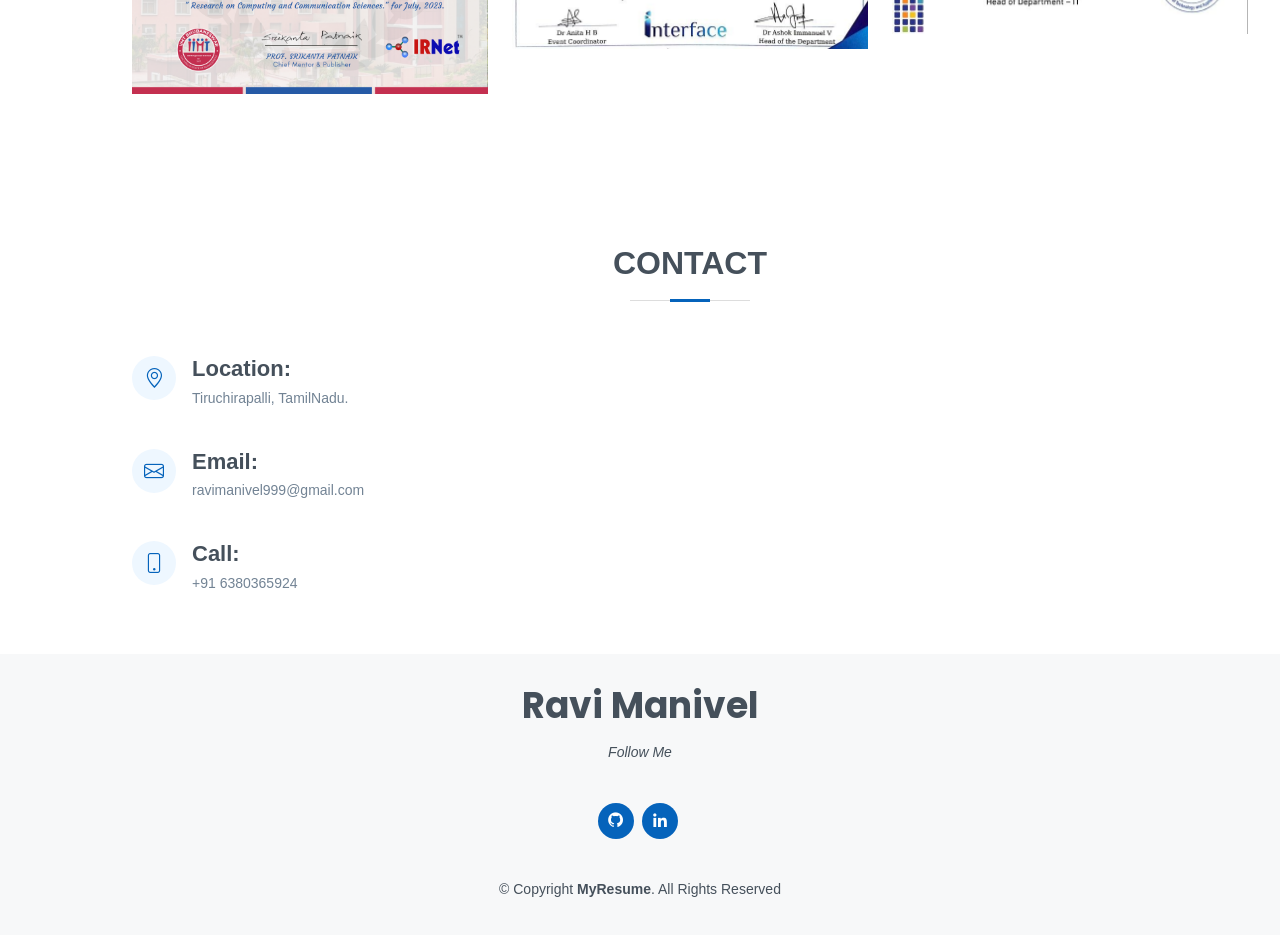
==== commit 9257fd3f: "updated new updated new" ====
--- a/index.html
+++ b/index.html
@@ -1,444 +1,444 @@
-<!DOCTYPE html>
-<html lang="en">
-
-<head>
-  <meta charset="utf-8">
-  <meta content="width=device-width, initial-scale=1.0" name="viewport">
-
-  <title>Ravi Manivel</title>
-  <meta content="" name="description">
-  <meta content="" name="keywords">
-
-  <!-- Favicons -->
-  <link href="assets/img/002.heic" rel="icon">
-  <link href="assets/img/002.heic" rel="apple-touch-icon">
-
-  <!-- Google Fonts -->
-  <link href="https://fonts.googleapis.com/css?family=Open+Sans:300,300i,400,400i,600,600i,700,700i|Raleway:300,300i,400,400i,500,500i,600,600i,700,700i|Poppins:300,300i,400,400i,500,500i,600,600i,700,700i" rel="stylesheet">
-
-  <!-- Vendor CSS Files -->
-  <link href="assets/vendor/aos/aos.css" rel="stylesheet">
-  <link href="assets/vendor/bootstrap/css/bootstrap.min.css" rel="stylesheet">
-  <link href="assets/vendor/bootstrap-icons/bootstrap-icons.css" rel="stylesheet">
-  <link href="assets/vendor/boxicons/css/boxicons.min.css" rel="stylesheet">
-  <link href="assets/vendor/glightbox/css/glightbox.min.css" rel="stylesheet">
-  <link href="assets/vendor/swiper/swiper-bundle.min.css" rel="stylesheet">
-
-  <!-- Template Main CSS File -->
-  <link href="assets/css/style.css" rel="stylesheet">
-
-  <!-- =======================================================
-  * Template Name: MyResume
-  * Updated: Jan 29 2024 with Bootstrap v5.3.2
-  * Template URL: https://bootstrapmade.com/free-html-bootstrap-template-my-resume/
-  * Author: BootstrapMade.com
-  * License: https://bootstrapmade.com/license/
-  ======================================================== -->
-</head>
-
-<body>
-
-  <!-- ======= Mobile nav toggle button ======= -->
-  <!-- <button type="button" class="mobile-nav-toggle d-xl-none"><i class="bi bi-list mobile-nav-toggle"></i></button> -->
-  <i class="bi bi-list mobile-nav-toggle d-lg-none"></i>
-  <!-- ======= Header ======= -->
-  <header id="header" class="d-flex flex-column justify-content-center">
-
-    <nav id="navbar" class="navbar nav-menu">
-      <ul>
-        <li><a href="#hero" class="nav-link scrollto active"><i class="bx bx-home"></i> <span>Home</span></a></li>
-        <li><a href="#about" class="nav-link scrollto"><i class="bx bx-user"></i> <span>About</span></a></li>
-        <li><a href="#resume" class="nav-link scrollto"><i class="bx bx-file-blank"></i> <span>Resume</span></a></li>
-        <li><a href="#portfolio" class="nav-link scrollto"><i class="bx bx-book-content"></i> <span>Portfolio</span></a></li>
-         <li><a href="#contact" class="nav-link scrollto"><i class="bx bx-envelope"></i> <span>Contact</span></a></li>
-      </ul>
-    </nav><!-- .nav-menu -->
-
-  </header><!-- End Header -->
-
-  <!-- ======= Hero Section ======= -->
-  <section id="hero" class="d-flex flex-column justify-content-center">
-    <div class="container" data-aos="zoom-in" data-aos-delay="100">
-      <h1>M.Ravi</h1>
-      <p>I'm <span class="typed" data-typed-items="Designer, Developer, Freelancer"></span></p>
-      <div class="social-links"> 
-        <a href="https://github.com/ravimanivel" class="github"><i class="bx bxl-github"></i></a> 
-        <a href="https://www.linkedin.com/in/ravi-manivel-87887a254/" class="linkedin"><i class="bx bxl-linkedin"></i></a>
-      </div>
-    </div>
-  </section><!-- End Hero -->
-
-  <main id="main">
-
-    <!-- ======= About Section ======= -->
-    <section id="about" class="about">
-      <div class="container" data-aos="fade-up">
-
-        <div class="section-title">
-          <h2>About</h2>
-          <p>I am doing my studies well. I am flexible, reliable and possess excellent time keeping skills. I am an enthusiastic, self-motivated, reliable, responsible and hard working person. I am a mature team worker and adaptable to all challenging situations. I am able to work well both in a team environment as well as using own initiative.</p>
-        </div>
-
-        <div class="row">
-          <div class="col-lg-4">
-            <img src="assets/img/001.JPG" class="img-fluid" alt="">
-          </div>
-          <div class="col-lg-8 pt-4 pt-lg-0 content">
-            <h3>Linux Administrator &amp; Full Stack Web Developer.</h3>
-            <p class="fst-italic">
-              
-            </p>
-            <div class="row">
-              <div class="col-lg-6">
-                <ul>
-                  <li><i class="bi bi-chevron-right"></i> <strong>Birthday:</strong> <span>08 July 2003</span></li>
-                  <li><i class="bi bi-chevron-right"></i> <strong>Website:</strong> <span>www.ravimanivel.com</span></li>
-                  <li><i class="bi bi-chevron-right"></i> <strong>Phone:</strong> <span>+91 6380365924</span></li>
-                  <li><i class="bi bi-chevron-right"></i> <strong>City:</strong> <span>TamilNadu, India.</span></li>
-                </ul>
-              </div>
-              <div class="col-lg-6">
-                <ul>
-                  <li><i class="bi bi-chevron-right"></i> <strong>Age:</strong> <span>20</span></li>
-                  <li><i class="bi bi-chevron-right"></i> <strong>Degree:</strong> <span>Bachelor</span></li>
-                  <li><i class="bi bi-chevron-right"></i> <strong>Email:</strong> <span>ravimanivel999@gmail.com</span></li>
-                  <li><i class="bi bi-chevron-right"></i> <strong>Freelance:</strong> <span>Available</span></li>
-                </ul>
-              </div>
-            </div>
-            <p>
-               </p>
-          </div>
-        </div>
-
-      </div>
-    </section><!-- End About Section -->
-
-    <!-- ======= Facts Section ======= -->
-     <!-- End Facts Section -->
-
-    <!-- ======= Skills Section ======= -->
-    <section id="skills" class="skills section-bg">
-      <div class="container" data-aos="fade-up">
-
-        <div class="section-title">
-          <h2>Skills</h2>
-          <p> </p>
-        </div>
-
-        <div class="row skills-content">
-
-          <div class="col-lg-6">
-
-            <div class="progress">
-              <span class="skill">HTML <i class="val"></i></span> 
-            </div>
-
-            <div class="progress">
-              <span class="skill">CSS <i class="val"> </i></span>
-               
-            </div>
-
-            <div class="progress">
-              <span class="skill">JavaScript <i class="val"> </i></span>
-              
-            </div>
-
-            <div class="progress">
-              <span class="skill">github <i class="val"> </i></span>
-              
-            </div>
-
-          </div>
-
-          <div class="col-lg-6">
-
-            <div class="progress">
-              <span class="skill">PHP <i class="val"> </i></span>
-              
-            </div>
-
-            <div class="progress">
-              <span class="skill">MySql <i class="val"> </i></span>
-              
-            </div>
-
-            <div class="progress">
-              <span class="skill">Java <i class="val"> </i></span>
-             
-            </div>
-
-            <div class="progress">
-              <span class="skill">Linux <i class="val"> </i></span>
-             
-            </div>
-
-          </div>
-
-        </div>
-
-      </div>
-    </section><!-- End Skills Section -->
-
-    <!-- ======= Resume Section ======= -->
-    <section id="resume" class="resume">
-      <div class="container" data-aos="fade-up">
-
-        <div class="section-title">
-          <h2>Resume</h2>
-          <p> </p>
-        </div>
-
-        <div class="row">
-          <div class="col-lg-6">
-            <h3 class="resume-title">Education</h3>
-            <div class="resume-item">
-              <h4>SSLC &amp; HSC</h4>
-              <h5>2019 - 2021</h5>
-              <p><em>Model Goverment School, Panamarathupatty, Salem.</em></p>
-              <p>I'm Perform well.</p>
-            </div>
-            <div class="resume-item">
-              <h4>Bachelor of Computer Science  </h4>
-              <h5>2021 - 2024</h5>
-              <p><em>Bishop Heber College, Tiruchirapalli, TN</em></p>
-              <p> I'm Learnig more well.</p>
-            </div>
-          </div>
-          <div class="col-lg-6">
-            <h3 class="resume-title">Acheivements</h3>
-            <div class="resume-item">
-              <h4>Team Leader for HePTA</h4>
-              <h5>2023 - 2024</h5>
-              <p><em>Bishop Heber College, Tiruchirapalli, TN </em></p>
-              <ul>
-                <li>I'm Join the HePTA (Heber Online Portal for AQAR)</li>
-                <li>Learning lot from Server and How to make a Leader</li>
-                <li>We've Construct this Projects for NIRF, SSR, NAAC, IQAC.</li> 
-              </ul>
-            </div>
-             
-          </div>
-        </div>
-
-      </div>
-    </section><!-- End Resume Section -->
-
-    <!-- ======= Portfolio Section ======= -->
-    <section id="portfolio" class="portfolio section-bg">
-      <div class="container" data-aos="fade-up">
-
-        <div class="section-title">
-          <h2>Portfolio</h2>
-          <p> </p>
-        </div>
-
-        <div class="row">
-          <div class="col-lg-12 d-flex justify-content-center" data-aos="fade-up" data-aos-delay="100">
-            <ul id="portfolio-flters">
-              <li data-filter="*" class="filter-active"></li>
-              <li data-filter=".filter-app"></li>
-              <li data-filter=".filter-card"></li>
-              <li data-filter=".filter-web"></li>
-            </ul>
-          </div>
-        </div>
-
-        <div class="row portfolio-container" data-aos="fade-up" data-aos-delay="200">
-
-          <div class="col-lg-4 col-md-6 portfolio-item filter-app">
-            <div class="portfolio-wrap">
-              <img src="assets/img/005.jpg" class="img-fluid" alt="">
-              <div class="portfolio-info">
-                <h4>First Prize</h4>
-                <p>Brandalism</p>
-                <div class="portfolio-links">
-                  <a href="assets/img/005.jpg" data-gallery="portfolioGallery" class="portfolio-lightbox" title="First Prize"><i class="bx bx-plus"></i></a>
-                  <a href="prize-details_2.html" class="portfolio-details-lightbox" data-glightbox="type: external" title="Portfolio Details"><i class="bx bx-link"></i></a>
-                </div>
-              </div>
-            </div>
-          </div>
-
-          <div class="col-lg-4 col-md-6 portfolio-item filter-app">
-            <div class="portfolio-wrap">
-              <img src="assets/img/003.jpg" class="img-fluid" alt="">
-              <div class="portfolio-info">
-                <h4>First Prize</h4>
-                <p>Blind Script</p>
-                <div class="portfolio-links">
-                  <a href="assets/img/003.jpg" data-gallery="portfolioGallery" class="portfolio-lightbox" title="First Prize"><i class="bx bx-plus"></i></a>
-                  <a href="portfolio-details.html" class="portfolio-details-lightbox" data-glightbox="type: external" title="Portfolio Details"><i class="bx bx-link"></i></a>
-                </div>
-              </div>
-            </div>
-          </div>
-          <div class="col-lg-4 col-md-6 portfolio-item filter-card">
-            <div class="portfolio-wrap">
-              <img src="assets/img/006.jpg" class="img-fluid" alt="">
-              <div class="portfolio-info">
-                <h4>Paper Present</h4>
-                <p>Paper</p>
-                <div class="portfolio-links">
-                  <a href="assets/img/006.jpg" data-gallery="portfolioGallery" class="portfolio-lightbox" title="Paper Present"><i class="bx bx-plus"></i></a>
-                  <a href="prize-details_3.html" class="portfolio-details-lightbox" data-glightbox="type: external" title="Portfolio Details"><i class="bx bx-link"></i></a>
-                </div>
-              </div>
-            </div>
-          </div>
-          <div class="col-lg-4 col-md-6 portfolio-item filter-web">
-            <div class="portfolio-wrap">
-              <img src="assets/img/004.jpg" class="img-fluid" alt="">
-              <div class="portfolio-info">
-                <h4> Second Prize</h4>
-                <p>Head Hunter</p>
-                <div class="portfolio-links">
-                  <a href="assets/img/004.jpg" data-gallery="portfolioGallery" class="portfolio-lightbox" title="Second Prize"><i class="bx bx-plus"></i></a>
-                  <a href="prize-details.html" class="portfolio-details-lightbox" data-glightbox="type: external" title="Portfolio Details"><i class="bx bx-link"></i></a>
-                </div>
-              </div>
-            </div>
-          </div>
-
-          
-
-          
-
-          <div class="col-lg-4 col-md-6 portfolio-item filter-web">
-            <div class="portfolio-wrap">
-              <img src="assets/img/E-Certificate.png" class="img-fluid" alt="">
-              <div class="portfolio-info">
-                <h4>Paper Publish</h4>
-                <p>Paper</p>
-                <div class="portfolio-links">
-                  <a href="assets/img/E-Certificate.png" data-gallery="portfolioGallery" class="portfolio-lightbox" title="Paper Publish"><i class="bx bx-plus"></i></a>
-                  <a href="prize-details_5.html" class="portfolio-details-lightbox" data-glightbox="type: external" title="Portfolio Details"><i class="bx bx-link"></i></a>
-                </div>
-              </div>
-            </div>
-          </div>
-
-         
-
-        </div>
-
-      </div>
-    </section><!-- End Portfolio Section -->
-
-    <!-- ======= Services Section ======= -->
-   <!-- End Services Section -->
-
-    <!-- ======= Testimonials Section ======= -->
-    <!-- End Testimonials Section -->
-
-    <!-- ======= Contact Section ======= -->
-    <section id="contact" class="contact">
-      <div class="container" data-aos="fade-up">
-
-        <div class="section-title">
-          <h2>Contact</h2>
-        </div>
-
-        <div class="row mt-1">
-
-          <div class="col-lg-4">
-            <div class="info">
-              <div class="address">
-                <i class="bi bi-geo-alt"></i>
-                <h4>Location:</h4>
-                <p>Tiruchirapalli, TamilNadu.</p>
-			
-              </div>
-
-              <div class="email">
-                <i class="bi bi-envelope"></i>
-                <h4>Email:</h4>
-                <p>ravimanivel999@gmail.com</p>
-              </div>
-
-              <div class="phone">
-                <i class="bi bi-phone"></i>
-                <h4>Call:</h4>
-                <p>+91 6380365924</p>
-              </div>
-
-            </div>
-
-          </div>
-
-          <div class="col-lg-8 mt-5 mt-lg-0">
-
-       <!--     <form action="forms/contact.php" method="post" role="form" class="php-email-form">
-              <div class="row">
-                <div class="col-md-6 form-group">
-                  <input type="text" name="name" class="form-control" id="name" placeholder="Your Name" required>
-                </div>
-                <div class="col-md-6 form-group mt-3 mt-md-0">
-                  <input type="email" class="form-control" name="email" id="email" placeholder="Your Email" required>
-                </div>
-              </div>
-              <div class="form-group mt-3">
-                <input type="text" class="form-control" name="subject" id="subject" placeholder="Subject" required>
-              </div>
-              <div class="form-group mt-3">
-                <textarea class="form-control" name="message" rows="5" placeholder="Message" required></textarea>
-              </div>
-              <div class="my-3">
-                <div class="loading">Loading</div>
-                <div class="error-message"></div>
-                <div class="sent-message">Your message has been sent. Thank you!</div>
-              </div>
-              <div class="text-center"><button type="submit">Send Message</button></div>
-            </form> -->
-
-          </div>
-
-        </div>
-
-      </div>
-    </section><!-- End Contact Section -->
-
-  </main><!-- End #main -->
-
-  <!-- ======= Footer ======= -->
-  <footer id="footer">
-    <div class="container">
-      <h3>Ravi Manivel</h3>
-      <p>Follow Me</p>
-      <div class="social-links">
-        <a href="https://github.com/ravimanivel" class="github"><i class="bx bxl-github"></i></a>
-        <a href="https://www.linkedin.com/in/ravi-manivel-87887a254/" class="linkedin"><i class="bx bxl-linkedin"></i></a> 
-      </div>
-      <div class="copyright">
-        &copy; Copyright <strong><span>MyResume</span></strong>. All Rights Reserved
-      </div>
-      <div class="credits">
-        <!-- All the links in the footer should remain intact. -->
-        <!-- You can delete the links only if you purchased the pro version. -->
-        <!-- Licensing information: [license-url] -->
-        <!-- Purchase the pro version with working PHP/AJAX contact form: https://bootstrapmade.com/free-html-bootstrap-template-my-resume/ -->
-     <!--    Designed by <a href="https://bootstrapmade.com/">BootstrapMade</a> -->
-      </div>
-    </div>
-  </footer><!-- End Footer -->
-
-  <div id="preloader"></div>
-  <a href="#" class="back-to-top d-flex align-items-center justify-content-center"><i class="bi bi-arrow-up-short"></i></a>
-
-  <!-- Vendor JS Files -->
-  <script src="assets/vendor/purecounter/purecounter_vanilla.js"></script>
-  <script src="assets/vendor/aos/aos.js"></script>
-  <script src="assets/vendor/bootstrap/js/bootstrap.bundle.min.js"></script>
-  <script src="assets/vendor/glightbox/js/glightbox.min.js"></script>
-  <script src="assets/vendor/isotope-layout/isotope.pkgd.min.js"></script>
-  <script src="assets/vendor/swiper/swiper-bundle.min.js"></script>
-  <script src="assets/vendor/typed.js/typed.umd.js"></script>
-  <script src="assets/vendor/waypoints/noframework.waypoints.js"></script>
-  <script src="assets/vendor/php-email-form/validate.js"></script>
-
-  <!-- Template Main JS File -->
-  <script src="assets/js/main.js"></script>
-
-</body>
-
+<!DOCTYPE html>
+<html lang="en">
+
+<head>
+  <meta charset="utf-8">
+  <meta content="width=device-width, initial-scale=1.0" name="viewport">
+
+  <title>Ravi Manivel</title>
+  <meta content="" name="description">
+  <meta content="" name="keywords">
+
+  <!-- Favicons -->
+  <link href="assets/img/002.heic" rel="icon">
+  <link href="assets/img/002.heic" rel="apple-touch-icon">
+
+  <!-- Google Fonts -->
+  <link href="https://fonts.googleapis.com/css?family=Open+Sans:300,300i,400,400i,600,600i,700,700i|Raleway:300,300i,400,400i,500,500i,600,600i,700,700i|Poppins:300,300i,400,400i,500,500i,600,600i,700,700i" rel="stylesheet">
+
+  <!-- Vendor CSS Files -->
+  <link href="assets/vendor/aos/aos.css" rel="stylesheet">
+  <link href="assets/vendor/bootstrap/css/bootstrap.min.css" rel="stylesheet">
+  <link href="assets/vendor/bootstrap-icons/bootstrap-icons.css" rel="stylesheet">
+  <link href="assets/vendor/boxicons/css/boxicons.min.css" rel="stylesheet">
+  <link href="assets/vendor/glightbox/css/glightbox.min.css" rel="stylesheet">
+  <link href="assets/vendor/swiper/swiper-bundle.min.css" rel="stylesheet">
+
+  <!-- Template Main CSS File -->
+  <link href="assets/css/style.css" rel="stylesheet">
+
+  <!-- =======================================================
+  * Template Name: MyResume
+  * Updated: Jan 29 2024 with Bootstrap v5.3.2
+  * Template URL: https://bootstrapmade.com/free-html-bootstrap-template-my-resume/
+  * Author: BootstrapMade.com
+  * License: https://bootstrapmade.com/license/
+  ======================================================== -->
+</head>
+
+<body>
+
+  <!-- ======= Mobile nav toggle button ======= -->
+  <!-- <button type="button" class="mobile-nav-toggle d-xl-none"><i class="bi bi-list mobile-nav-toggle"></i></button> -->
+  <i class="bi bi-list mobile-nav-toggle d-lg-none"></i>
+  <!-- ======= Header ======= -->
+  <header id="header" class="d-flex flex-column justify-content-center">
+
+    <nav id="navbar" class="navbar nav-menu">
+      <ul>
+        <li><a href="#hero" class="nav-link scrollto active"><i class="bx bx-home"></i> <span>Home</span></a></li>
+        <li><a href="#about" class="nav-link scrollto"><i class="bx bx-user"></i> <span>About</span></a></li>
+        <li><a href="#resume" class="nav-link scrollto"><i class="bx bx-file-blank"></i> <span>Resume</span></a></li>
+        <li><a href="#portfolio" class="nav-link scrollto"><i class="bx bx-book-content"></i> <span>Portfolio</span></a></li>
+         <li><a href="#contact" class="nav-link scrollto"><i class="bx bx-envelope"></i> <span>Contact</span></a></li>
+      </ul>
+    </nav><!-- .nav-menu -->
+
+  </header><!-- End Header -->
+
+  <!-- ======= Hero Section ======= -->
+  <section id="hero" class="d-flex flex-column justify-content-center">
+    <div class="container" data-aos="zoom-in" data-aos-delay="100">
+      <h1>M.Ravi</h1>
+      <p>I'm <span class="typed" data-typed-items="Designer, Developer, Freelancer"></span></p>
+      <div class="social-links"> 
+        <a href="https://github.com/ravimanivel" class="github"><i class="bx bxl-github"></i></a> 
+        <a href="https://www.linkedin.com/in/ravi-manivel-87887a254/" class="linkedin"><i class="bx bxl-linkedin"></i></a>
+      </div>
+    </div>
+  </section><!-- End Hero -->
+
+  <main id="main">
+
+    <!-- ======= About Section ======= -->
+    <section id="about" class="about">
+      <div class="container" data-aos="fade-up">
+
+        <div class="section-title">
+          <h2>About</h2>
+          <p>I am doing my studies well. I am flexible, reliable and possess excellent time keeping skills. I am an enthusiastic, self-motivated, reliable, responsible and hard working person. I am a mature team worker and adaptable to all challenging situations. I am able to work well both in a team environment as well as using own initiative.</p>
+        </div>
+
+        <div class="row">
+          <div class="col-lg-4">
+            <img src="assets/img/001.JPG" class="img-fluid" alt="">
+          </div>
+          <div class="col-lg-8 pt-4 pt-lg-0 content">
+            <h3>Linux Administrator &amp; Full Stack Web Developer.</h3>
+            <p class="fst-italic">
+              
+            </p>
+            <div class="row">
+              <div class="col-lg-6">
+                <ul>
+                  <li><i class="bi bi-chevron-right"></i> <strong>Birthday:</strong> <span>08 July 2003</span></li>
+                  <li><i class="bi bi-chevron-right"></i> <strong>Website:</strong> <span>www.ravimanivel.com</span></li>
+                  <li><i class="bi bi-chevron-right"></i> <strong>Phone:</strong> <span>+91 6380365924</span></li>
+                  <li><i class="bi bi-chevron-right"></i> <strong>City:</strong> <span>TamilNadu, India.</span></li>
+                </ul>
+              </div>
+              <div class="col-lg-6">
+                <ul>
+                  <li><i class="bi bi-chevron-right"></i> <strong>Age:</strong> <span>20</span></li>
+                  <li><i class="bi bi-chevron-right"></i> <strong>Degree:</strong> <span>Bachelor</span></li>
+                  <li><i class="bi bi-chevron-right"></i> <strong>Email:</strong> <span>ravimanivel999@gmail.com</span></li>
+                  <li><i class="bi bi-chevron-right"></i> <strong>Freelance:</strong> <span>Available</span></li>
+                </ul>
+              </div>
+            </div>
+            <p>
+               </p>
+          </div>
+        </div>
+
+      </div>
+    </section><!-- End About Section -->
+
+    <!-- ======= Facts Section ======= -->
+     <!-- End Facts Section -->
+
+    <!-- ======= Skills Section ======= -->
+    <section id="skills" class="skills section-bg">
+      <div class="container" data-aos="fade-up">
+
+        <div class="section-title">
+          <h2>Skills</h2>
+          <p> </p>
+        </div>
+
+        <div class="row skills-content">
+
+          <div class="col-lg-6">
+
+            <div class="progress">
+              <span class="skill">HTML <i class="val"></i></span> 
+            </div>
+
+            <div class="progress">
+              <span class="skill">CSS <i class="val"> </i></span>
+               
+            </div>
+
+            <div class="progress">
+              <span class="skill">JavaScript <i class="val"> </i></span>
+              
+            </div>
+
+            <div class="progress">
+              <span class="skill">github <i class="val"> </i></span>
+              
+            </div>
+
+          </div>
+
+          <div class="col-lg-6">
+
+            <div class="progress">
+              <span class="skill">PHP <i class="val"> </i></span>
+              
+            </div>
+
+            <div class="progress">
+              <span class="skill">MySql <i class="val"> </i></span>
+              
+            </div>
+
+            <div class="progress">
+              <span class="skill">Java <i class="val"> </i></span>
+             
+            </div>
+
+            <div class="progress">
+              <span class="skill">Linux <i class="val"> </i></span>
+             
+            </div>
+
+          </div>
+
+        </div>
+
+      </div>
+    </section><!-- End Skills Section -->
+
+    <!-- ======= Resume Section ======= -->
+    <section id="resume" class="resume">
+      <div class="container" data-aos="fade-up">
+
+        <div class="section-title">
+          <h2>Resume</h2>
+          <p> </p>
+        </div>
+
+        <div class="row">
+          <div class="col-lg-6">
+            <h3 class="resume-title">Education</h3>
+            <div class="resume-item">
+              <h4>SSLC &amp; HSC</h4>
+              <h5>2019 - 2021</h5>
+              <p><em>Model Goverment School, Panamarathupatty, Salem.</em></p>
+              <p>I'm Perform well.</p>
+            </div>
+            <div class="resume-item">
+              <h4>Bachelor of Computer Science  </h4>
+              <h5>2021 - 2024</h5>
+              <p><em>Bishop Heber College, Tiruchirapalli, TN</em></p>
+              <p> I'm Learnig more well.</p>
+            </div>
+          </div>
+          <div class="col-lg-6">
+            <h3 class="resume-title">Acheivements</h3>
+            <div class="resume-item">
+              <h4>Team Leader for HePTA</h4>
+              <h5>2023 - 2024</h5>
+              <p><em>Bishop Heber College, Tiruchirapalli, TN </em></p>
+              <ul>
+                <li>I'm Join the HePTA (Heber Online Portal for AQAR)</li>
+                <li>Learning lot from Server and How to make a Leader</li>
+                <li>We've Construct this Projects for NIRF, SSR, NAAC, IQAC.</li> 
+              </ul>
+            </div>
+             
+          </div>
+        </div>
+
+      </div>
+    </section><!-- End Resume Section -->
+
+    <!-- ======= Portfolio Section ======= -->
+    <section id="portfolio" class="portfolio section-bg">
+      <div class="container" data-aos="fade-up">
+
+        <div class="section-title">
+          <h2>Portfolio</h2>
+          <p> </p>
+        </div>
+
+        <div class="row">
+          <div class="col-lg-12 d-flex justify-content-center" data-aos="fade-up" data-aos-delay="100">
+            <ul id="portfolio-flters">
+              <li data-filter="*" class="filter-active"></li>
+              <li data-filter=".filter-app"></li>
+              <li data-filter=".filter-card"></li>
+              <li data-filter=".filter-web"></li>
+            </ul>
+          </div>
+        </div>
+
+        <div class="row portfolio-container" data-aos="fade-up" data-aos-delay="200">
+
+          <div class="col-lg-4 col-md-6 portfolio-item filter-app">
+            <div class="portfolio-wrap">
+              <img src="assets/img/005.jpg" class="img-fluid" alt="">
+              <div class="portfolio-info">
+                <h4>First Prize</h4>
+                <p>Brandalism</p>
+                <div class="portfolio-links">
+                  <a href="assets/img/005.jpg" data-gallery="portfolioGallery" class="portfolio-lightbox" title="First Prize"><i class="bx bx-plus"></i></a>
+                  <a href="prize-details_2.html" class="portfolio-details-lightbox" data-glightbox="type: external" title="Portfolio Details"><i class="bx bx-link"></i></a>
+                </div>
+              </div>
+            </div>
+          </div>
+
+          <div class="col-lg-4 col-md-6 portfolio-item filter-app">
+            <div class="portfolio-wrap">
+              <img src="assets/img/003.jpg" class="img-fluid" alt="">
+              <div class="portfolio-info">
+                <h4>First Prize</h4>
+                <p>Blind Script</p>
+                <div class="portfolio-links">
+                  <a href="assets/img/003.jpg" data-gallery="portfolioGallery" class="portfolio-lightbox" title="First Prize"><i class="bx bx-plus"></i></a>
+                  <a href="portfolio-details.html" class="portfolio-details-lightbox" data-glightbox="type: external" title="Portfolio Details"><i class="bx bx-link"></i></a>
+                </div>
+              </div>
+            </div>
+          </div>
+          <div class="col-lg-4 col-md-6 portfolio-item filter-card">
+            <div class="portfolio-wrap">
+              <img src="assets/img/006.jpg" class="img-fluid" alt="">
+              <div class="portfolio-info">
+                <h4>Paper Present</h4>
+                <p>Paper</p>
+                <div class="portfolio-links">
+                  <a href="assets/img/006.jpg" data-gallery="portfolioGallery" class="portfolio-lightbox" title="Paper Present"><i class="bx bx-plus"></i></a>
+                  <a href="prize-details_3.html" class="portfolio-details-lightbox" data-glightbox="type: external" title="Portfolio Details"><i class="bx bx-link"></i></a>
+                </div>
+              </div>
+            </div>
+          </div>
+          <div class="col-lg-4 col-md-6 portfolio-item filter-web">
+            <div class="portfolio-wrap">
+              <img src="assets/img/004.jpg" class="img-fluid" alt="">
+              <div class="portfolio-info">
+                <h4> Second Prize</h4>
+                <p>Head Hunter</p>
+                <div class="portfolio-links">
+                  <a href="assets/img/004.jpg" data-gallery="portfolioGallery" class="portfolio-lightbox" title="Second Prize"><i class="bx bx-plus"></i></a>
+                  <a href="prize-details.html" class="portfolio-details-lightbox" data-glightbox="type: external" title="Portfolio Details"><i class="bx bx-link"></i></a>
+                </div>
+              </div>
+            </div>
+          </div>
+
+          
+
+          
+
+          <div class="col-lg-4 col-md-6 portfolio-item filter-web">
+            <div class="portfolio-wrap">
+              <img src="assets/img/E-Certificate.png" class="img-fluid" alt="">
+              <div class="portfolio-info">
+                <h4>Paper Publish</h4>
+                <p>Paper</p>
+                <div class="portfolio-links">
+                  <a href="assets/img/E-Certificate.png" data-gallery="portfolioGallery" class="portfolio-lightbox" title="Paper Publish"><i class="bx bx-plus"></i></a>
+                  <a href="prize-details_5.html" class="portfolio-details-lightbox" data-glightbox="type: external" title="Portfolio Details"><i class="bx bx-link"></i></a>
+                </div>
+              </div>
+            </div>
+          </div>
+
+         
+
+        </div>
+
+      </div>
+    </section><!-- End Portfolio Section -->
+
+    <!-- ======= Services Section ======= -->
+   <!-- End Services Section -->
+
+    <!-- ======= Testimonials Section ======= -->
+    <!-- End Testimonials Section -->
+
+    <!-- ======= Contact Section ======= -->
+    <section id="contact" class="contact">
+      <div class="container" data-aos="fade-up">
+
+        <div class="section-title">
+          <h2>Contact</h2>
+        </div>
+
+        <div class="row mt-1">
+
+          <div class="col-lg-4">
+            <div class="info">
+              <div class="address">
+                <i class="bi bi-geo-alt"></i>
+                <h4>Location:</h4>
+                <p>Tiruchirapalli, TamilNadu.</p>
+			
+              </div>
+
+              <div class="email">
+                <i class="bi bi-envelope"></i>
+                <h4>Email:</h4>
+                <p>ravimanivel999@gmail.com</p>
+              </div>
+
+              <div class="phone">
+                <i class="bi bi-phone"></i>
+                <h4>Call:</h4>
+                <p>+91 6380365924</p>
+              </div>
+
+            </div>
+
+          </div>
+
+          <div class="col-lg-8 mt-5 mt-lg-0">
+
+       <!--     <form action="forms/contact.php" method="post" role="form" class="php-email-form">
+              <div class="row">
+                <div class="col-md-6 form-group">
+                  <input type="text" name="name" class="form-control" id="name" placeholder="Your Name" required>
+                </div>
+                <div class="col-md-6 form-group mt-3 mt-md-0">
+                  <input type="email" class="form-control" name="email" id="email" placeholder="Your Email" required>
+                </div>
+              </div>
+              <div class="form-group mt-3">
+                <input type="text" class="form-control" name="subject" id="subject" placeholder="Subject" required>
+              </div>
+              <div class="form-group mt-3">
+                <textarea class="form-control" name="message" rows="5" placeholder="Message" required></textarea>
+              </div>
+              <div class="my-3">
+                <div class="loading">Loading</div>
+                <div class="error-message"></div>
+                <div class="sent-message">Your message has been sent. Thank you!</div>
+              </div>
+              <div class="text-center"><button type="submit">Send Message</button></div>
+            </form> -->
+
+          </div>
+
+        </div>
+
+      </div>
+    </section><!-- End Contact Section -->
+
+  </main><!-- End #main -->
+
+  <!-- ======= Footer ======= -->
+  <footer id="footer">
+    <div class="container">
+      <h3>Ravi Manivel</h3>
+      <p>Follow Me</p>
+      <div class="social-links">
+        <a href="https://github.com/ravimanivel" class="github"><i class="bx bxl-github"></i></a>
+        <a href="https://www.linkedin.com/in/ravi-manivel-87887a254/" class="linkedin"><i class="bx bxl-linkedin"></i></a> 
+      </div>
+      <div class="copyright">
+        &copy; Copyright <strong><span>MyResume</span></strong>. All Rights Reserved
+      </div>
+      <div class="credits">
+        <!-- All the links in the footer should remain intact. -->
+        <!-- You can delete the links only if you purchased the pro version. -->
+        <!-- Licensing information: [license-url] -->
+        <!-- Purchase the pro version with working PHP/AJAX contact form: https://bootstrapmade.com/free-html-bootstrap-template-my-resume/ -->
+     <!--    Designed by <a href="https://bootstrapmade.com/">BootstrapMade</a> -->
+      </div>
+    </div>
+  </footer><!-- End Footer -->
+
+  <div id="preloader"></div>
+  <a href="#" class="back-to-top d-flex align-items-center justify-content-center"><i class="bi bi-arrow-up-short"></i></a>
+
+  <!-- Vendor JS Files -->
+  <script src="assets/vendor/purecounter/purecounter_vanilla.js"></script>
+  <script src="assets/vendor/aos/aos.js"></script>
+  <script src="assets/vendor/bootstrap/js/bootstrap.bundle.min.js"></script>
+  <script src="assets/vendor/glightbox/js/glightbox.min.js"></script>
+  <script src="assets/vendor/isotope-layout/isotope.pkgd.min.js"></script>
+  <script src="assets/vendor/swiper/swiper-bundle.min.js"></script>
+  <script src="assets/vendor/typed.js/typed.umd.js"></script>
+  <script src="assets/vendor/waypoints/noframework.waypoints.js"></script>
+  <script src="assets/vendor/php-email-form/validate.js"></script>
+
+  <!-- Template Main JS File -->
+  <script src="assets/js/main.js"></script>
+
+</body>
+
 </html>
--- a/assets/css/style.css
+++ b/assets/css/style.css
@@ -0,0 +1,1209 @@
+/**
+* Template Name: MyResume
+* Updated: Jan 29 2024 with Bootstrap v5.3.2
+* Template URL: https://bootstrapmade.com/free-html-bootstrap-template-my-resume/
+* Author: BootstrapMade.com
+* License: https://bootstrapmade.com/license/
+*/
+
+/*--------------------------------------------------------------
+# General
+--------------------------------------------------------------*/
+body {
+  font-family: "Open Sans", sans-serif;
+  color: #272829;
+}
+
+a {
+  color: #0563bb;
+  text-decoration: none;
+}
+
+a:hover {
+  color: #067ded;
+  text-decoration: none;
+}
+
+h1,
+h2,
+h3,
+h4,
+h5,
+h6 {
+  font-family: "Raleway", sans-serif;
+}
+
+/*--------------------------------------------------------------
+# Back to top button
+--------------------------------------------------------------*/
+.back-to-top {
+  position: fixed;
+  visibility: hidden;
+  opacity: 0;
+  right: 15px;
+  bottom: 15px;
+  z-index: 996;
+  background: #0563bb;
+  width: 40px;
+  height: 40px;
+  border-radius: 50px;
+  transition: all 0.4s;
+}
+
+.back-to-top i {
+  font-size: 28px;
+  color: #fff;
+  line-height: 0;
+}
+
+.back-to-top:hover {
+  background: #0678e3;
+  color: #fff;
+}
+
+.back-to-top.active {
+  visibility: visible;
+  opacity: 1;
+}
+
+/*--------------------------------------------------------------
+# Preloader
+--------------------------------------------------------------*/
+#preloader {
+  position: fixed;
+  top: 0;
+  left: 0;
+  right: 0;
+  bottom: 0;
+  z-index: 9999;
+  overflow: hidden;
+  background: #fff;
+}
+
+#preloader:before {
+  content: "";
+  position: fixed;
+  top: calc(50% - 30px);
+  left: calc(50% - 30px);
+  border: 6px solid #0563bb;
+  border-top-color: #fff;
+  border-bottom-color: #fff;
+  border-radius: 50%;
+  width: 60px;
+  height: 60px;
+  animation: animate-preloader 1s linear infinite;
+}
+
+@keyframes animate-preloader {
+  0% {
+    transform: rotate(0deg);
+  }
+
+  100% {
+    transform: rotate(360deg);
+  }
+}
+
+/*--------------------------------------------------------------
+# Disable aos animation delay on mobile devices
+--------------------------------------------------------------*/
+@media screen and (max-width: 768px) {
+  [data-aos-delay] {
+    transition-delay: 0 !important;
+  }
+}
+
+/*--------------------------------------------------------------
+# Header
+--------------------------------------------------------------*/
+#header {
+  position: fixed;
+  top: 0;
+  left: 0;
+  bottom: 0;
+  z-index: 9997;
+  transition: all 0.5s;
+  padding: 15px;
+  overflow-y: auto;
+}
+
+@media (max-width: 991px) {
+  #header {
+    width: 300px;
+    background: #fff;
+    border-right: 1px solid #e6e9ec;
+    left: -300px;
+  }
+}
+
+@media (min-width: 991px) {
+  #main {
+    margin-left: 100px;
+  }
+}
+
+/*--------------------------------------------------------------
+# Navigation Menu
+--------------------------------------------------------------*/
+/**
+* Desktop Navigation 
+*/
+.nav-menu {
+  padding: 0;
+  display: block;
+}
+
+.nav-menu * {
+  margin: 0;
+  padding: 0;
+  list-style: none;
+}
+
+.nav-menu>ul>li {
+  position: relative;
+  white-space: nowrap;
+}
+
+.nav-menu a,
+.nav-menu a:focus {
+  display: flex;
+  align-items: center;
+  color: #45505b;
+  padding: 10px 18px;
+  margin-bottom: 8px;
+  transition: 0.3s;
+  font-size: 15px;
+  border-radius: 50px;
+  background: #f2f3f5;
+  height: 56px;
+  width: 100%;
+  overflow: hidden;
+  transition: 0.3s;
+}
+
+.nav-menu a i,
+.nav-menu a:focus i {
+  font-size: 20px;
+}
+
+.nav-menu a span,
+.nav-menu a:focus span {
+  padding: 0 5px 0 7px;
+  color: #45505b;
+}
+
+@media (min-width: 992px) {
+
+  .nav-menu a,
+  .nav-menu a:focus {
+    width: 56px;
+  }
+
+  .nav-menu a span,
+  .nav-menu a:focus span {
+    display: none;
+    color: #fff;
+  }
+}
+
+.nav-menu a:hover,
+.nav-menu .active,
+.nav-menu .active:focus,
+.nav-menu li:hover>a {
+  color: #fff;
+  background: #0563bb;
+}
+
+.nav-menu a:hover span,
+.nav-menu .active span,
+.nav-menu .active:focus span,
+.nav-menu li:hover>a span {
+  color: #fff;
+}
+
+.nav-menu a:hover,
+.nav-menu li:hover>a {
+  width: 100%;
+  color: #fff;
+}
+
+.nav-menu a:hover span,
+.nav-menu li:hover>a span {
+  display: block;
+}
+
+/**
+* Mobile Navigation 
+*/
+.mobile-nav-toggle {
+  position: fixed;
+  right: 10px;
+  top: 10px;
+  z-index: 9998;
+  border: 0;
+  background: none;
+  font-size: 28px;
+  transition: all 0.4s;
+  outline: none !important;
+  line-height: 0;
+  cursor: pointer;
+  border-radius: 50px;
+  padding: 5px;
+}
+
+.mobile-nav-toggle i {
+  color: #45505b;
+}
+
+.mobile-nav-active {
+  overflow: hidden;
+}
+
+.mobile-nav-active #header {
+  left: 0;
+}
+
+.mobile-nav-active .mobile-nav-toggle {
+  color: #fff;
+  background-color: #0563bb;
+}
+
+/*--------------------------------------------------------------
+# Hero Section
+--------------------------------------------------------------*/
+#hero {
+  width: 100%;
+  height: 100vh;
+  background: url("../img/meow.jpg") top right no-repeat;
+  background-size: cover;
+  position: relative;
+}
+
+@media (min-width: 992px) {
+  #hero {
+    padding-left: 160px;
+  }
+}
+
+#hero:before {
+  content: "";
+  background: rgba(255, 255, 255, 0.8);
+  position: absolute;
+  bottom: 0;
+  top: 0;
+  left: 0;
+  right: 0;
+}
+
+#hero h1 {
+  margin: 0;
+  font-size: 64px;
+  font-weight: 700;
+  line-height: 56px;
+  color: #45505b;
+}
+
+#hero p {
+  color: #45505b;
+  margin: 15px 0 0 0;
+  font-size: 26px;
+  font-family: "Poppins", sans-serif;
+}
+
+#hero p span {
+  color: #0563bb;
+  letter-spacing: 1px;
+}
+
+#hero .social-links {
+  margin-top: 30px;
+}
+
+#hero .social-links a {
+  font-size: 24px;
+  display: inline-block;
+  color: #45505b;
+  line-height: 1;
+  margin-right: 20px;
+  transition: 0.3s;
+}
+
+#hero .social-links a:hover {
+  color: #0563bb;
+}
+
+@media (max-width: 992px) {
+  #hero {
+    text-align: center;
+  }
+
+  #hero h1 {
+    font-size: 32px;
+    line-height: 36px;
+  }
+
+  #hero p {
+    margin-top: 10px;
+    font-size: 20px;
+    line-height: 24px;
+  }
+}
+
+/*--------------------------------------------------------------
+# Sections General
+--------------------------------------------------------------*/
+section {
+  padding: 60px 0;
+  overflow: hidden;
+}
+
+.section-title {
+  text-align: center;
+  padding-bottom: 30px;
+}
+
+.section-title h2 {
+  font-size: 32px;
+  font-weight: bold;
+  text-transform: uppercase;
+  margin-bottom: 20px;
+  padding-bottom: 20px;
+  position: relative;
+  color: #45505b;
+}
+
+.section-title h2::before {
+  content: "";
+  position: absolute;
+  display: block;
+  width: 120px;
+  height: 1px;
+  background: #ddd;
+  bottom: 1px;
+  left: calc(50% - 60px);
+}
+
+.section-title h2::after {
+  content: "";
+  position: absolute;
+  display: block;
+  width: 40px;
+  height: 3px;
+  background: #0563bb;
+  bottom: 0;
+  left: calc(50% - 20px);
+}
+
+.section-title p {
+  margin-bottom: 0;
+}
+
+/*--------------------------------------------------------------
+# About
+--------------------------------------------------------------*/
+.about .content h3 {
+  font-weight: 700;
+  font-size: 26px;
+  color: #728394;
+}
+
+.about .content ul {
+  list-style: none;
+  padding: 0;
+}
+
+.about .content ul li {
+  margin-bottom: 20px;
+  display: flex;
+  align-items: center;
+}
+
+.about .content ul strong {
+  margin-right: 10px;
+}
+
+.about .content ul i {
+  font-size: 16px;
+  margin-right: 5px;
+  color: #0563bb;
+  line-height: 0;
+}
+
+.about .content p:last-child {
+  margin-bottom: 0;
+}
+
+/*--------------------------------------------------------------
+# Facts
+--------------------------------------------------------------*/
+.facts .count-box {
+  padding: 30px 30px 25px 30px;
+  margin-top: 30px;
+  width: 100%;
+  position: relative;
+  text-align: center;
+  background: #fff;
+}
+
+.facts .count-box i {
+  position: absolute;
+  top: -25px;
+  left: 50%;
+  transform: translateX(-50%);
+  font-size: 24px;
+  background: #0563bb;
+  color: #fff;
+  border-radius: 50px;
+  display: inline-flex;
+  align-items: center;
+  justify-content: center;
+  width: 48px;
+  height: 48px;
+}
+
+.facts .count-box span {
+  font-size: 36px;
+  display: block;
+  font-weight: 600;
+  color: #011426;
+}
+
+.facts .count-box p {
+  padding: 0;
+  margin: 0;
+  font-family: "Raleway", sans-serif;
+  font-size: 14px;
+}
+
+/*--------------------------------------------------------------
+# Akills
+--------------------------------------------------------------*/
+.skills .progress {
+  height: 60px;
+  display: block;
+  background: none;
+  border-radius: 0;
+}
+
+.skills .progress .skill {
+  padding: 10px 0;
+  margin: 0;
+  text-transform: uppercase;
+  display: block;
+  font-weight: 600;
+  font-family: "Poppins", sans-serif;
+  color: #45505b;
+}
+
+.skills .progress .skill .val {
+  float: right;
+  font-style: normal;
+}
+
+.skills .progress-bar-wrap {
+  background: #f2f3f5;
+}
+
+.skills .progress-bar {
+  width: 1px;
+  height: 10px;
+  transition: 0.9s;
+  background-color: #0563bb;
+}
+
+/*--------------------------------------------------------------
+# Resume
+--------------------------------------------------------------*/
+.resume .resume-title {
+  font-size: 26px;
+  font-weight: 700;
+  margin-top: 20px;
+  margin-bottom: 20px;
+  color: #45505b;
+}
+
+.resume .resume-item {
+  padding: 0 0 20px 20px;
+  margin-top: -2px;
+  border-left: 2px solid #0563bb;
+  position: relative;
+}
+
+.resume .resume-item h4 {
+  line-height: 18px;
+  font-size: 18px;
+  font-weight: 600;
+  text-transform: uppercase;
+  font-family: "Poppins", sans-serif;
+  color: #0563bb;
+  margin-bottom: 10px;
+}
+
+.resume .resume-item h5 {
+  font-size: 16px;
+  background: #f7f8f9;
+  padding: 5px 15px;
+  display: inline-block;
+  font-weight: 600;
+  margin-bottom: 10px;
+}
+
+.resume .resume-item ul {
+  padding-left: 20px;
+}
+
+.resume .resume-item ul li {
+  padding-bottom: 10px;
+}
+
+.resume .resume-item:last-child {
+  padding-bottom: 0;
+}
+
+.resume .resume-item::before {
+  content: "";
+  position: absolute;
+  width: 16px;
+  height: 16px;
+  border-radius: 50px;
+  left: -9px;
+  top: 0;
+  background: #fff;
+  border: 2px solid #0563bb;
+}
+
+/*--------------------------------------------------------------
+# Portfolio
+--------------------------------------------------------------*/
+.portfolio .portfolio-item {
+  margin-bottom: 30px;
+}
+
+.portfolio #portfolio-flters {
+  padding: 0;
+  margin: 0 auto 25px auto;
+  list-style: none;
+  text-align: center;
+  background: #fff;
+  border-radius: 50px;
+  padding: 2px 15px;
+}
+
+.portfolio #portfolio-flters li {
+  cursor: pointer;
+  display: inline-block;
+  padding: 10px 15px;
+  font-size: 14px;
+  font-weight: 600;
+  line-height: 1;
+  text-transform: uppercase;
+  color: #272829;
+  margin-bottom: 5px;
+  transition: all 0.3s ease-in-out;
+}
+
+.portfolio #portfolio-flters li:hover,
+.portfolio #portfolio-flters li.filter-active {
+  color: #0563bb;
+}
+
+.portfolio #portfolio-flters li:last-child {
+  margin-right: 0;
+}
+
+.portfolio .portfolio-wrap {
+  transition: 0.3s;
+  position: relative;
+  overflow: hidden;
+  z-index: 1;
+  background: rgba(69, 80, 91, 0.8);
+}
+
+.portfolio .portfolio-wrap::before {
+  content: "";
+  background: rgba(255, 255, 255, 0.7);
+  position: absolute;
+  left: 30px;
+  right: 30px;
+  top: 30px;
+  bottom: 30px;
+  transition: all ease-in-out 0.3s;
+  z-index: 2;
+  opacity: 0;
+}
+
+.portfolio .portfolio-wrap .portfolio-info {
+  opacity: 0;
+  position: absolute;
+  top: 0;
+  left: 0;
+  right: 0;
+  bottom: 0;
+  text-align: center;
+  z-index: 3;
+  transition: all ease-in-out 0.3s;
+  display: flex;
+  flex-direction: column;
+  justify-content: center;
+  align-items: center;
+}
+
+.portfolio .portfolio-wrap .portfolio-info::before {
+  display: block;
+  content: "";
+  width: 48px;
+  height: 48px;
+  position: absolute;
+  top: 35px;
+  left: 35px;
+  border-top: 3px solid #d7dce1;
+  border-left: 3px solid #d7dce1;
+  transition: all 0.5s ease 0s;
+  z-index: 9994;
+}
+
+.portfolio .portfolio-wrap .portfolio-info::after {
+  display: block;
+  content: "";
+  width: 48px;
+  height: 48px;
+  position: absolute;
+  bottom: 35px;
+  right: 35px;
+  border-bottom: 3px solid #d7dce1;
+  border-right: 3px solid #d7dce1;
+  transition: all 0.5s ease 0s;
+  z-index: 9994;
+}
+
+.portfolio .portfolio-wrap .portfolio-info h4 {
+  font-size: 20px;
+  color: #45505b;
+  font-weight: 600;
+}
+
+.portfolio .portfolio-wrap .portfolio-info p {
+  color: #45505b;
+  font-size: 14px;
+  text-transform: uppercase;
+  padding: 0;
+  margin: 0;
+}
+
+.portfolio .portfolio-wrap .portfolio-links {
+  text-align: center;
+  z-index: 4;
+}
+
+.portfolio .portfolio-wrap .portfolio-links a {
+  color: #45505b;
+  margin: 0 2px;
+  font-size: 28px;
+  display: inline-block;
+  transition: 0.3s;
+}
+
+.portfolio .portfolio-wrap .portfolio-links a:hover {
+  color: #148af9;
+}
+
+.portfolio .portfolio-wrap:hover::before {
+  top: 0;
+  left: 0;
+  right: 0;
+  bottom: 0;
+  opacity: 1;
+}
+
+.portfolio .portfolio-wrap:hover .portfolio-info {
+  opacity: 1;
+}
+
+.portfolio .portfolio-wrap:hover .portfolio-info::before {
+  top: 15px;
+  left: 15px;
+}
+
+.portfolio .portfolio-wrap:hover .portfolio-info::after {
+  bottom: 15px;
+  right: 15px;
+}
+
+/*--------------------------------------------------------------
+# Portfolio Details
+--------------------------------------------------------------*/
+.portfolio-details {
+  padding-top: 40px;
+}
+
+.portfolio-details .portfolio-details-slider img {
+  width: 100%;
+}
+
+.portfolio-details .portfolio-details-slider .swiper-pagination {
+  margin-top: 20px;
+  position: relative;
+}
+
+.portfolio-details .portfolio-details-slider .swiper-pagination .swiper-pagination-bullet {
+  width: 12px;
+  height: 12px;
+  background-color: #fff;
+  opacity: 1;
+  border: 1px solid #0563bb;
+}
+
+.portfolio-details .portfolio-details-slider .swiper-pagination .swiper-pagination-bullet-active {
+  background-color: #0563bb;
+}
+
+.portfolio-details .portfolio-info {
+  padding: 30px;
+  box-shadow: 0px 0 30px rgba(69, 80, 91, 0.08);
+}
+
+.portfolio-details .portfolio-info h3 {
+  font-size: 22px;
+  font-weight: 700;
+  margin-bottom: 20px;
+  padding-bottom: 20px;
+  border-bottom: 1px solid #eee;
+}
+
+.portfolio-details .portfolio-info ul {
+  list-style: none;
+  padding: 0;
+  font-size: 15px;
+}
+
+.portfolio-details .portfolio-info ul li+li {
+  margin-top: 10px;
+}
+
+.portfolio-details .portfolio-description {
+  padding-top: 30px;
+}
+
+.portfolio-details .portfolio-description h2 {
+  font-size: 26px;
+  font-weight: 700;
+  margin-bottom: 20px;
+}
+
+.portfolio-details .portfolio-description p {
+  padding: 0;
+}
+
+/*--------------------------------------------------------------
+# Services
+--------------------------------------------------------------*/
+.services .icon-box {
+  text-align: center;
+  padding: 70px 20px 80px 20px;
+  transition: all ease-in-out 0.3s;
+  background: #fff;
+  box-shadow: 0px 5px 90px 0px rgba(110, 123, 131, 0.05);
+}
+
+.services .icon-box .icon {
+  margin: 0 auto;
+  width: 100px;
+  height: 100px;
+  display: flex;
+  align-items: center;
+  justify-content: center;
+  transition: ease-in-out 0.3s;
+  position: relative;
+}
+
+.services .icon-box .icon i {
+  font-size: 36px;
+  transition: 0.5s;
+  position: relative;
+}
+
+.services .icon-box .icon svg {
+  position: absolute;
+  top: 0;
+  left: 0;
+}
+
+.services .icon-box .icon svg path {
+  transition: 0.5s;
+  fill: #f5f5f5;
+}
+
+.services .icon-box h4 {
+  font-weight: 600;
+  margin: 10px 0 15px 0;
+  font-size: 22px;
+}
+
+.services .icon-box h4 a {
+  color: #45505b;
+  transition: ease-in-out 0.3s;
+}
+
+.services .icon-box p {
+  line-height: 24px;
+  font-size: 14px;
+  margin-bottom: 0;
+}
+
+.services .icon-box:hover {
+  border-color: #fff;
+  box-shadow: 0px 0 35px 0 rgba(0, 0, 0, 0.08);
+}
+
+.services .iconbox-blue i {
+  color: #47aeff;
+}
+
+.services .iconbox-blue:hover .icon i {
+  color: #fff;
+}
+
+.services .iconbox-blue:hover .icon path {
+  fill: #47aeff;
+}
+
+.services .iconbox-orange i {
+  color: #ffa76e;
+}
+
+.services .iconbox-orange:hover .icon i {
+  color: #fff;
+}
+
+.services .iconbox-orange:hover .icon path {
+  fill: #ffa76e;
+}
+
+.services .iconbox-pink i {
+  color: #e80368;
+}
+
+.services .iconbox-pink:hover .icon i {
+  color: #fff;
+}
+
+.services .iconbox-pink:hover .icon path {
+  fill: #e80368;
+}
+
+.services .iconbox-yellow i {
+  color: #ffbb2c;
+}
+
+.services .iconbox-yellow:hover .icon i {
+  color: #fff;
+}
+
+.services .iconbox-yellow:hover .icon path {
+  fill: #ffbb2c;
+}
+
+.services .iconbox-red i {
+  color: #ff5828;
+}
+
+.services .iconbox-red:hover .icon i {
+  color: #fff;
+}
+
+.services .iconbox-red:hover .icon path {
+  fill: #ff5828;
+}
+
+.services .iconbox-teal i {
+  color: #11dbcf;
+}
+
+.services .iconbox-teal:hover .icon i {
+  color: #fff;
+}
+
+.services .iconbox-teal:hover .icon path {
+  fill: #11dbcf;
+}
+
+/*--------------------------------------------------------------
+# Testimonials
+--------------------------------------------------------------*/
+.testimonials .section-header {
+  margin-bottom: 40px;
+}
+
+.testimonials .testimonials-carousel,
+.testimonials .testimonials-slider {
+  overflow: hidden;
+}
+
+.testimonials .testimonial-item {
+  text-align: center;
+}
+
+.testimonials .testimonial-item .testimonial-img {
+  width: 120px;
+  border-radius: 50%;
+  border: 4px solid #fff;
+  margin: 0 auto;
+}
+
+.testimonials .testimonial-item h3 {
+  font-size: 20px;
+  font-weight: bold;
+  margin: 10px 0 5px 0;
+  color: #111;
+}
+
+.testimonials .testimonial-item h4 {
+  font-size: 14px;
+  color: #999;
+  margin: 0 0 15px 0;
+}
+
+.testimonials .testimonial-item .quote-icon-left,
+.testimonials .testimonial-item .quote-icon-right {
+  color: #90c8fc;
+  font-size: 26px;
+}
+
+.testimonials .testimonial-item .quote-icon-left {
+  display: inline-block;
+  left: -5px;
+  position: relative;
+}
+
+.testimonials .testimonial-item .quote-icon-right {
+  display: inline-block;
+  right: -5px;
+  position: relative;
+  top: 10px;
+}
+
+.testimonials .testimonial-item p {
+  font-style: italic;
+  margin: 0 auto 15px auto;
+}
+
+.testimonials .swiper-pagination {
+  margin-top: 20px;
+  position: relative;
+}
+
+.testimonials .swiper-pagination .swiper-pagination-bullet {
+  width: 12px;
+  height: 12px;
+  background-color: #fff;
+  opacity: 1;
+  border: 1px solid #0563bb;
+}
+
+.testimonials .swiper-pagination .swiper-pagination-bullet-active {
+  background-color: #0563bb;
+}
+
+@media (min-width: 992px) {
+  .testimonials .testimonial-item p {
+    width: 80%;
+  }
+}
+
+/*--------------------------------------------------------------
+# Contact
+--------------------------------------------------------------*/
+.contact .info {
+  width: 100%;
+  background: #fff;
+}
+
+.contact .info i {
+  font-size: 20px;
+  color: #0563bb;
+  float: left;
+  width: 44px;
+  height: 44px;
+  background: #eef7ff;
+  display: flex;
+  justify-content: center;
+  align-items: center;
+  border-radius: 50px;
+  transition: all 0.3s ease-in-out;
+}
+
+.contact .info h4 {
+  padding: 0 0 0 60px;
+  font-size: 22px;
+  font-weight: 600;
+  margin-bottom: 5px;
+  color: #45505b;
+}
+
+.contact .info p {
+  padding: 0 0 0 60px;
+  margin-bottom: 0;
+  font-size: 14px;
+  color: #728394;
+}
+
+.contact .info .email,
+.contact .info .phone {
+  margin-top: 40px;
+}
+
+.contact .info .email:hover i,
+.contact .info .address:hover i,
+.contact .info .phone:hover i {
+  background: #0563bb;
+  color: #fff;
+}
+
+.contact .php-email-form {
+  width: 100%;
+  background: #fff;
+}
+
+.contact .php-email-form .form-group {
+  padding-bottom: 8px;
+}
+
+.contact .php-email-form .error-message {
+  display: none;
+  color: #fff;
+  background: #ed3c0d;
+  text-align: left;
+  padding: 15px;
+  font-weight: 600;
+}
+
+.contact .php-email-form .error-message br+br {
+  margin-top: 25px;
+}
+
+.contact .php-email-form .sent-message {
+  display: none;
+  color: #fff;
+  background: #18d26e;
+  text-align: center;
+  padding: 15px;
+  font-weight: 600;
+}
+
+.contact .php-email-form .loading {
+  display: none;
+  background: #fff;
+  text-align: center;
+  padding: 15px;
+}
+
+.contact .php-email-form .loading:before {
+  content: "";
+  display: inline-block;
+  border-radius: 50%;
+  width: 24px;
+  height: 24px;
+  margin: 0 10px -6px 0;
+  border: 3px solid #18d26e;
+  border-top-color: #eee;
+  animation: animate-loading 1s linear infinite;
+}
+
+.contact .php-email-form input,
+.contact .php-email-form textarea {
+  border-radius: 4px;
+  box-shadow: none;
+  font-size: 14px;
+}
+
+.contact .php-email-form input[type=text],
+.contact .php-email-form input[type=email] {
+  height: 44px;
+}
+
+.contact .php-email-form textarea {
+  padding: 10px 12px;
+}
+
+.contact .php-email-form button[type=submit] {
+  background: #0563bb;
+  border: 0;
+  padding: 10px 35px;
+  color: #fff;
+  transition: 0.4s;
+  border-radius: 50px;
+}
+
+.contact .php-email-form button[type=submit]:hover {
+  background: #0678e3;
+}
+
+@keyframes animate-loading {
+  0% {
+    transform: rotate(0deg);
+  }
+
+  100% {
+    transform: rotate(360deg);
+  }
+}
+
+/*--------------------------------------------------------------
+# Footer
+--------------------------------------------------------------*/
+#footer {
+  background: #f7f8f9;
+  color: #45505b;
+  font-size: 14px;
+  text-align: center;
+  padding: 30px 0;
+}
+
+#footer h3 {
+  font-size: 36px;
+  font-weight: 700;
+  position: relative;
+  font-family: "Poppins", sans-serif;
+  padding: 0;
+  margin: 0 0 15px 0;
+}
+
+#footer p {
+  font-size: 15;
+  font-style: italic;
+  padding: 0;
+  margin: 0 0 40px 0;
+}
+
+#footer .social-links {
+  margin: 0 0 40px 0;
+}
+
+#footer .social-links a {
+  font-size: 18px;
+  display: inline-block;
+  background: #0563bb;
+  color: #fff;
+  line-height: 1;
+  padding: 8px 0;
+  margin-right: 4px;
+  border-radius: 50%;
+  text-align: center;
+  width: 36px;
+  height: 36px;
+  transition: 0.3s;
+}
+
+#footer .social-links a:hover {
+  background: #0678e3;
+  color: #fff;
+  text-decoration: none;
+}
+
+#footer .copyright {
+  margin: 0 0 5px 0;
+}
+
+#footer .credits {
+  font-size: 13px;
+}
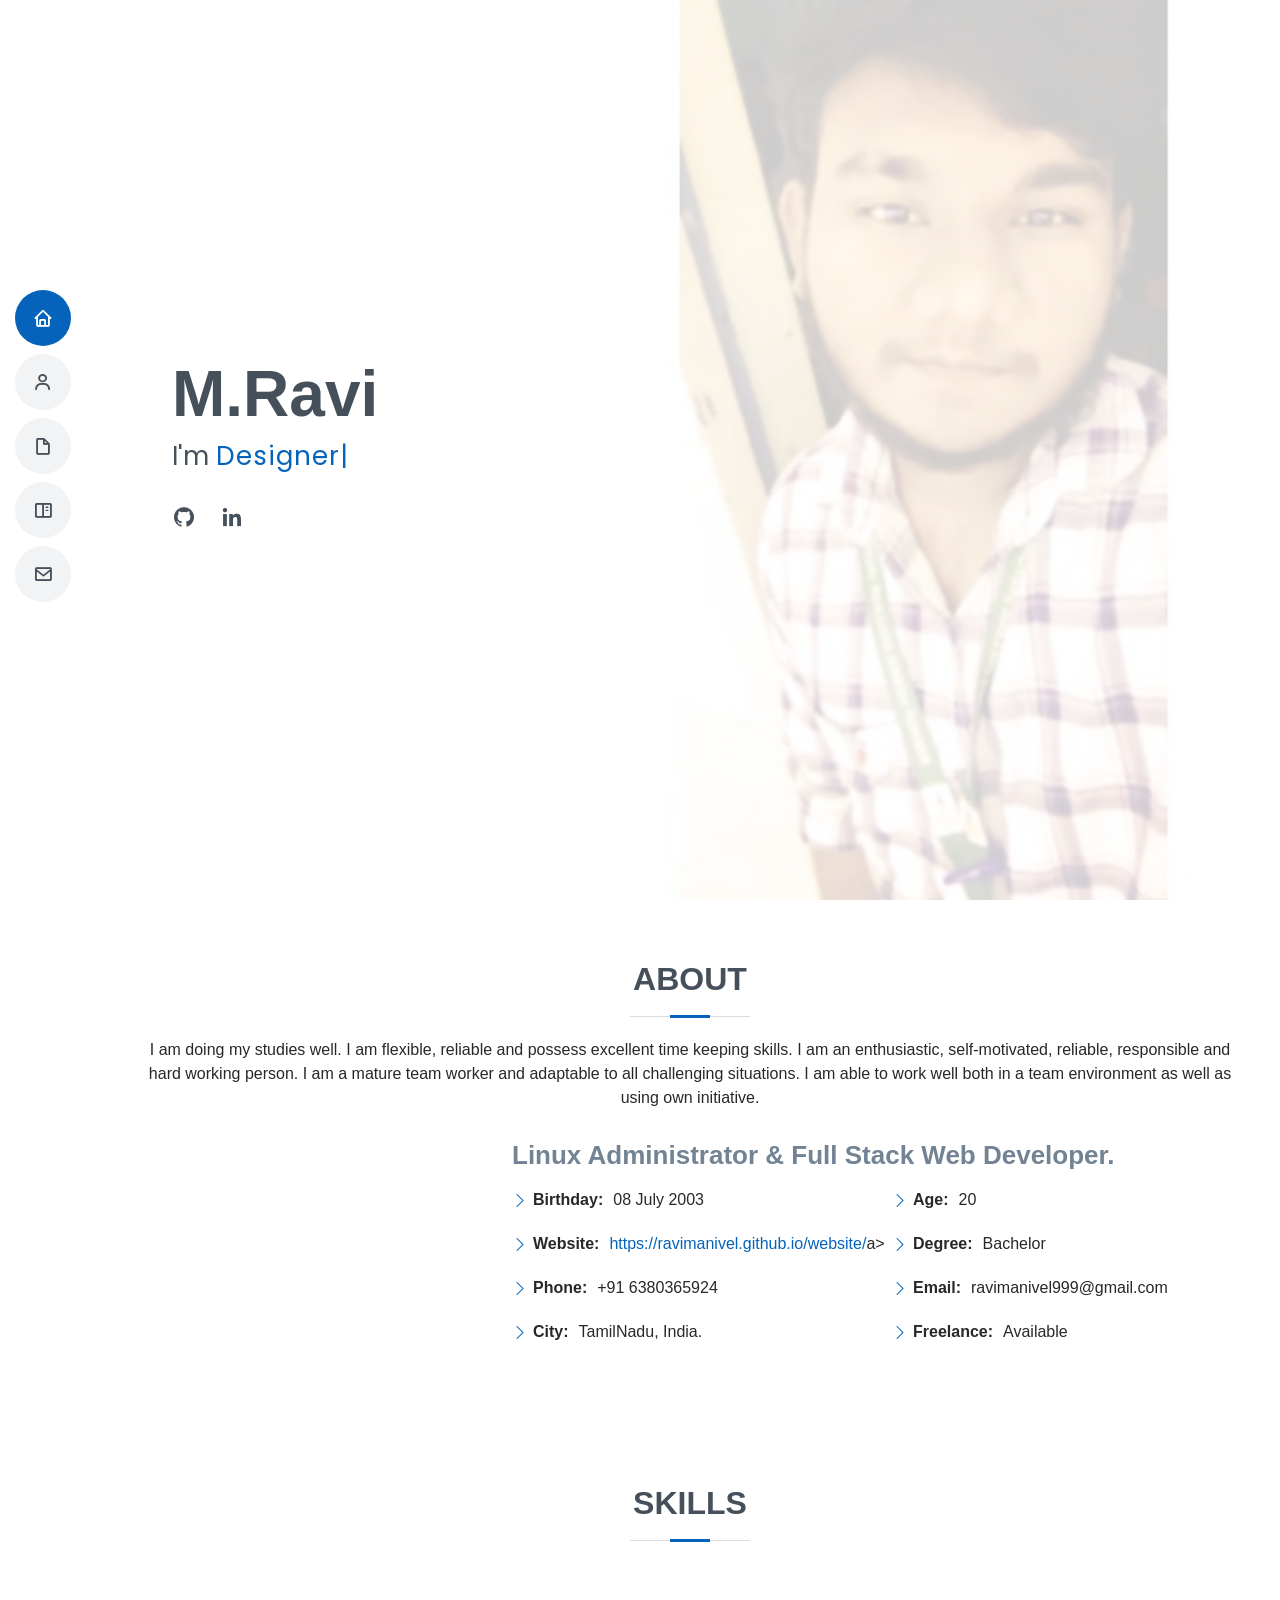
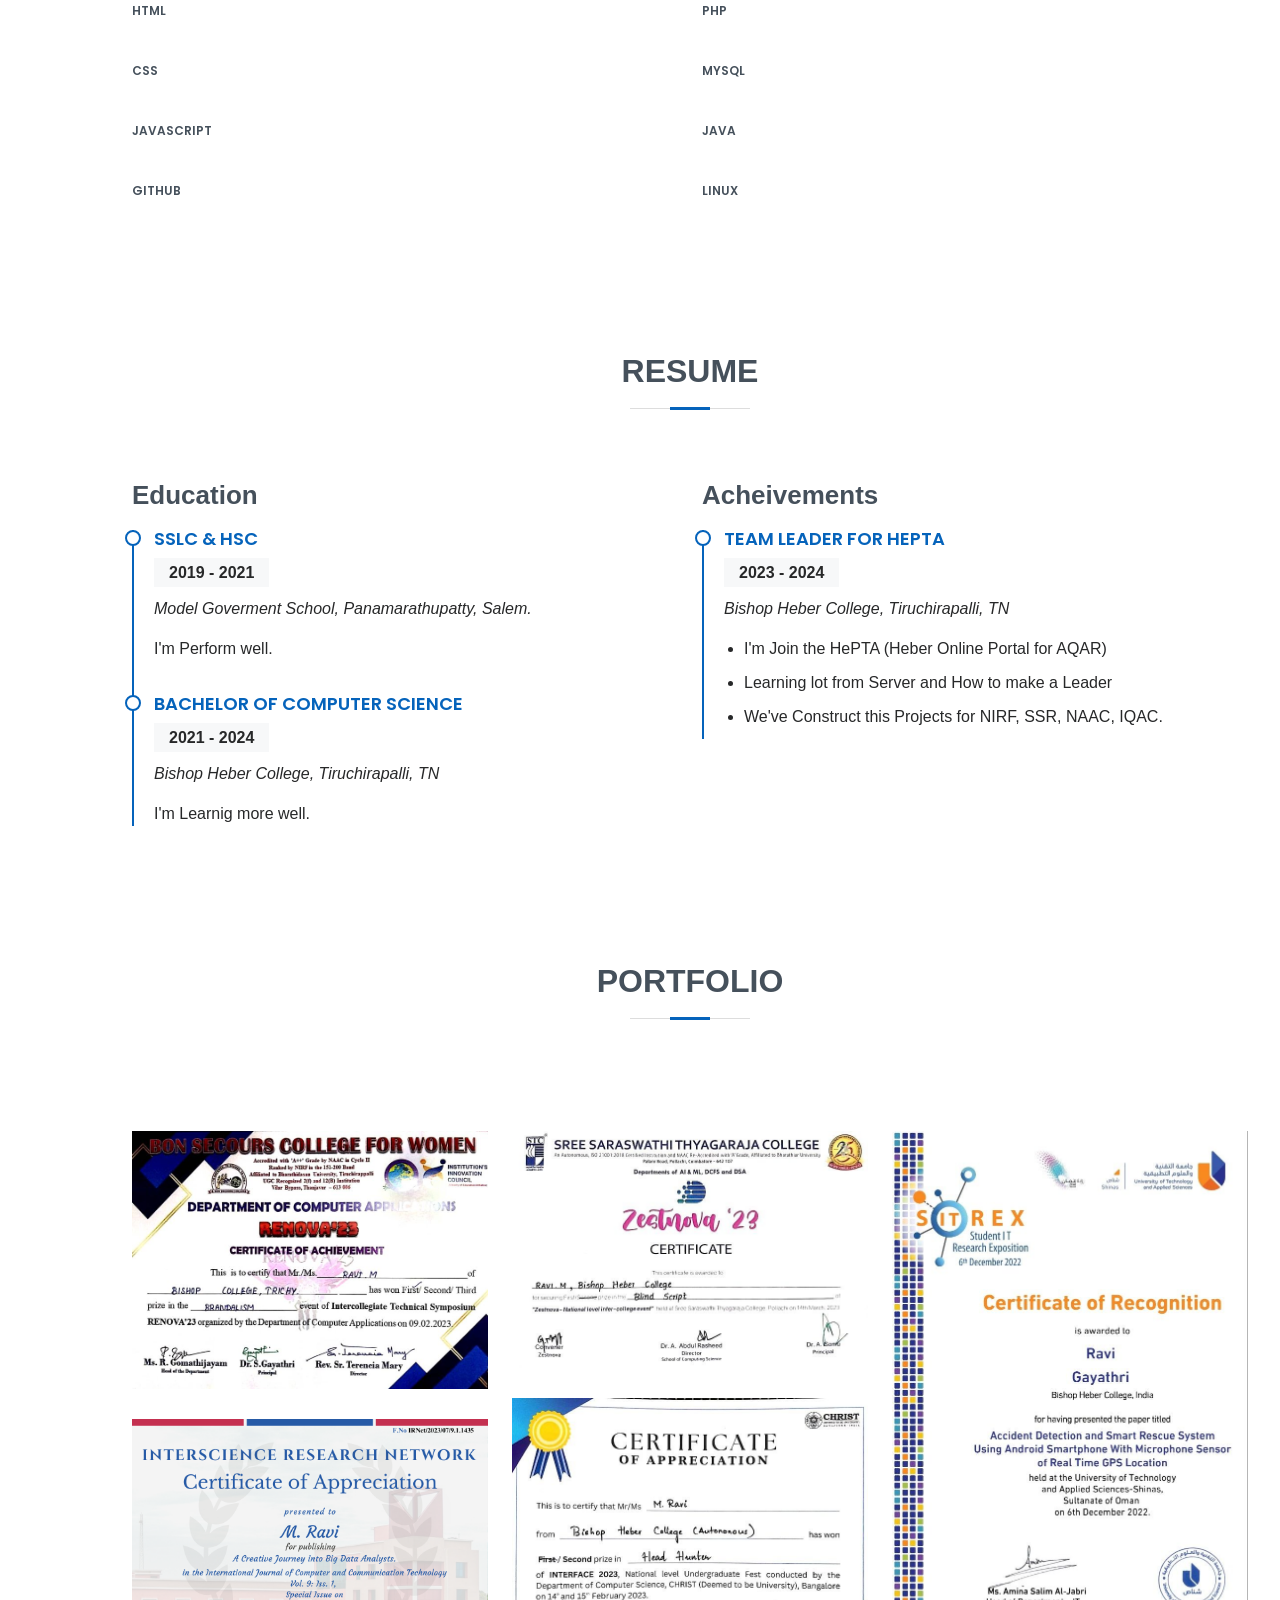
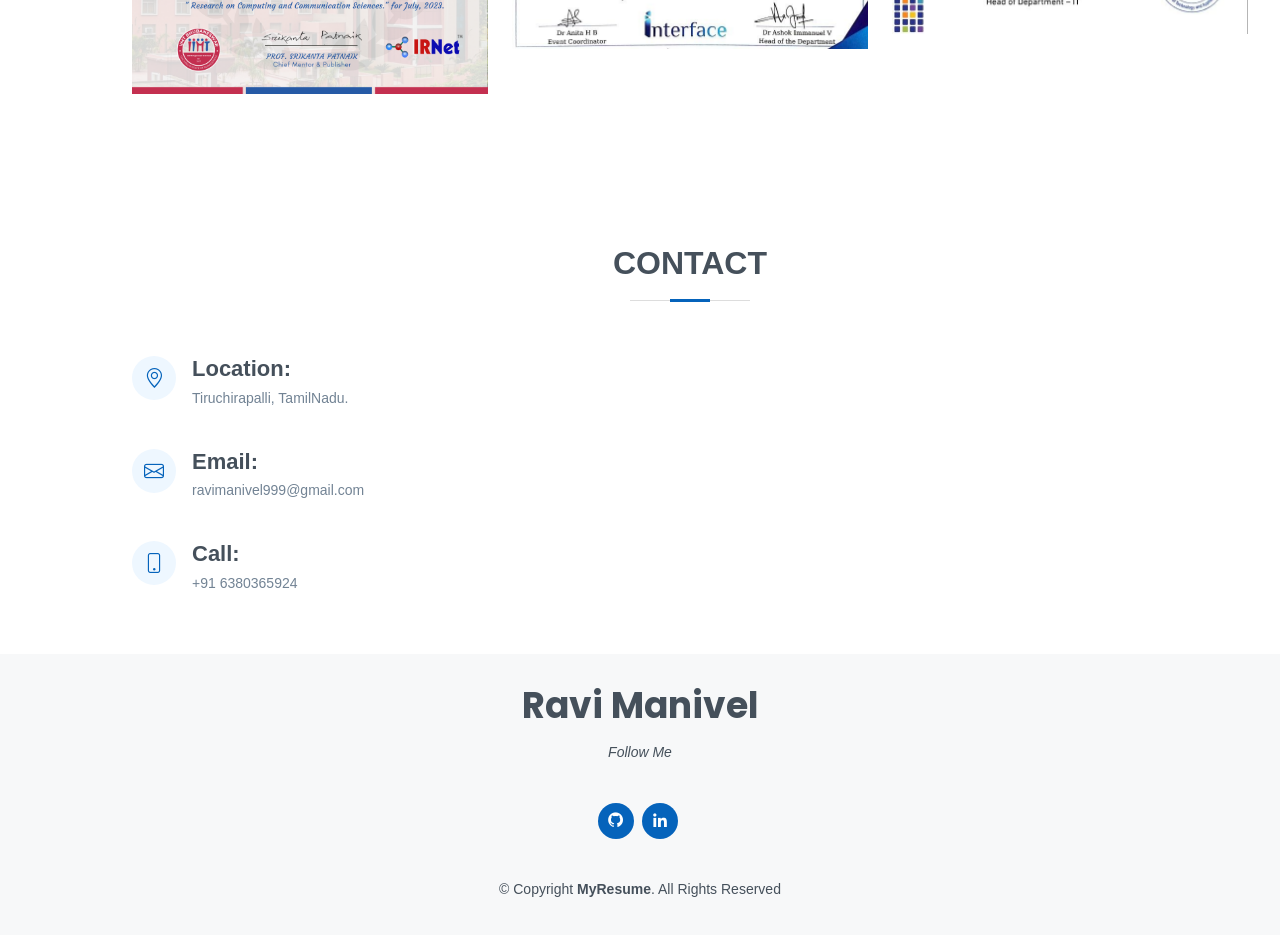
==== commit aaec3e7d: "Update index.html" ====
--- a/index.html
+++ b/index.html
@@ -92,7 +92,7 @@
               <div class="col-lg-6">
                 <ul>
                   <li><i class="bi bi-chevron-right"></i> <strong>Birthday:</strong> <span>08 July 2003</span></li>
-                  <li><i class="bi bi-chevron-right"></i> <strong>Website:</strong> <span>www.ravimanivel.com</span></li>
+                  <li><i class="bi bi-chevron-right"></i> <strong>Website:</strong> <a href="https://ravimanivel.github.io/website/"> <span>https://ravimanivel.github.io/website/</span></a>a></li>
                   <li><i class="bi bi-chevron-right"></i> <strong>Phone:</strong> <span>+91 6380365924</span></li>
                   <li><i class="bi bi-chevron-right"></i> <strong>City:</strong> <span>TamilNadu, India.</span></li>
                 </ul>
@@ -441,4 +441,4 @@
 
 </body>
 
-</html>+</html>
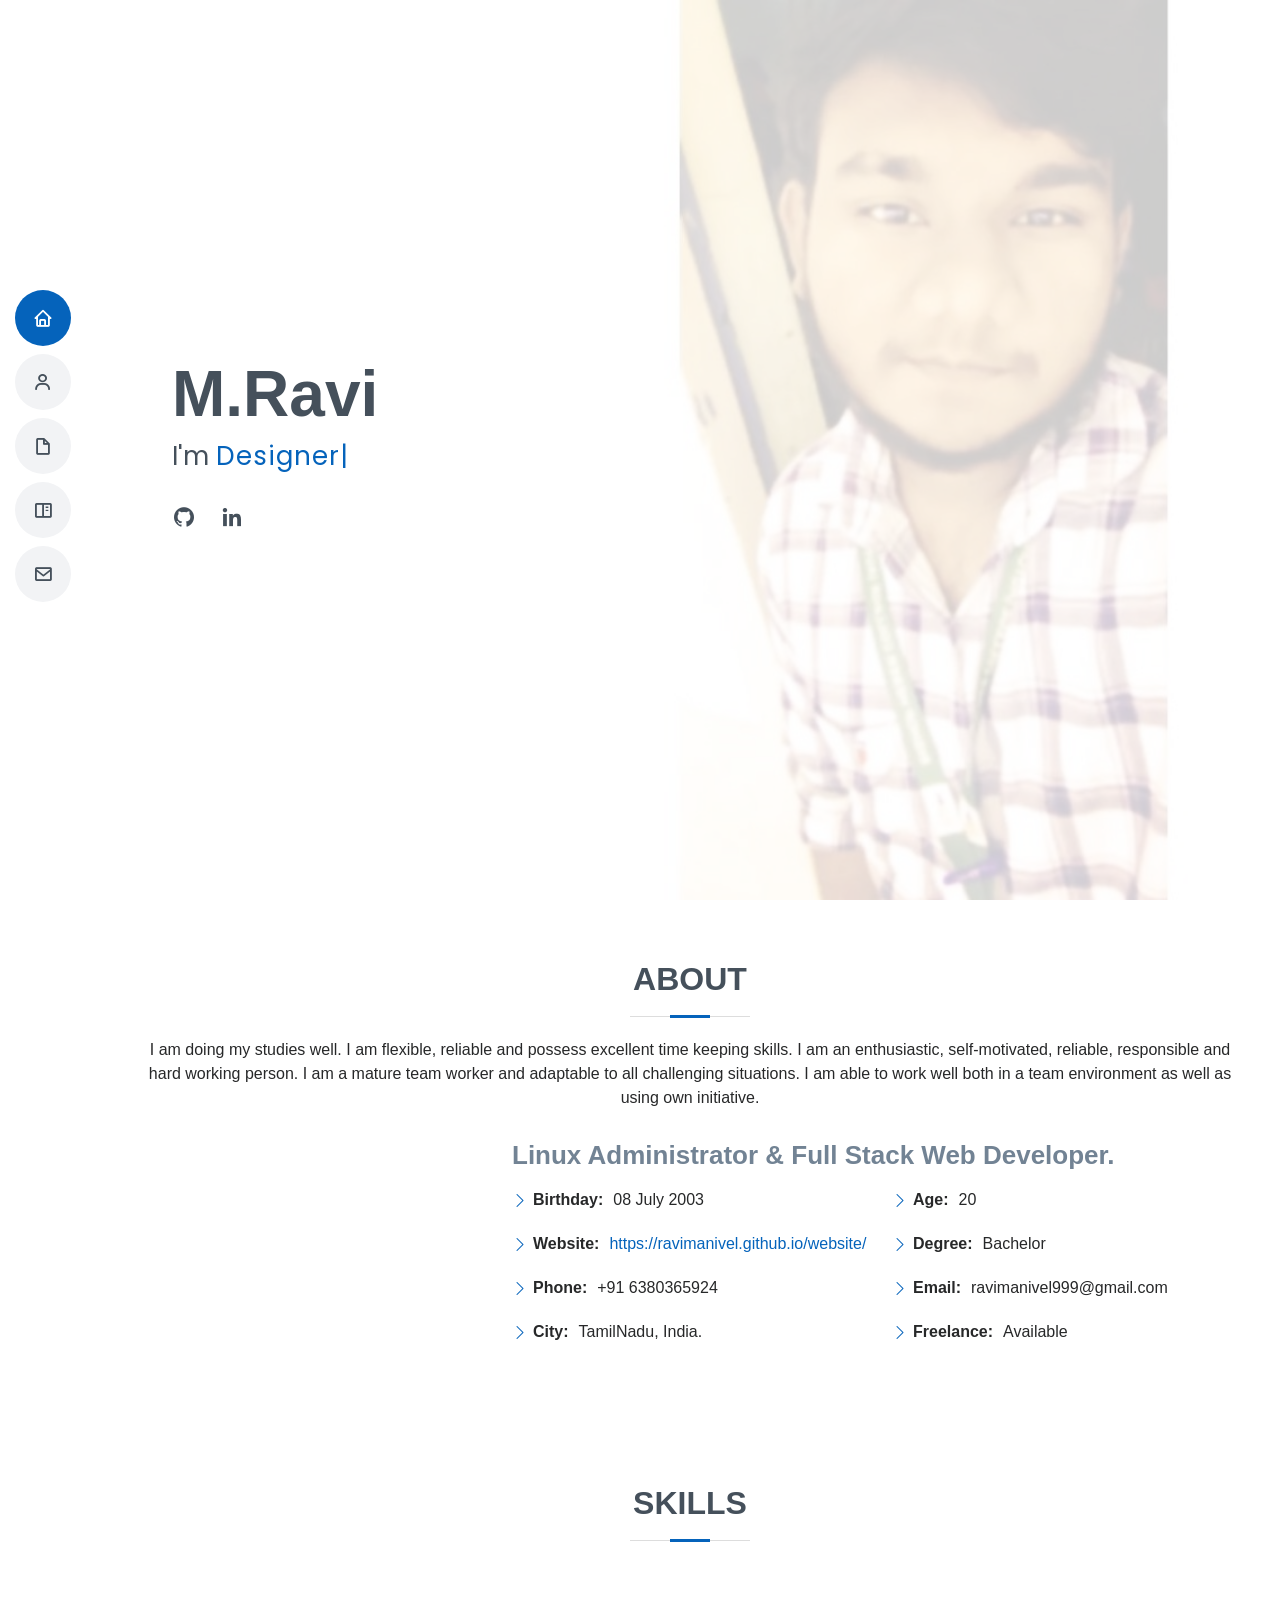
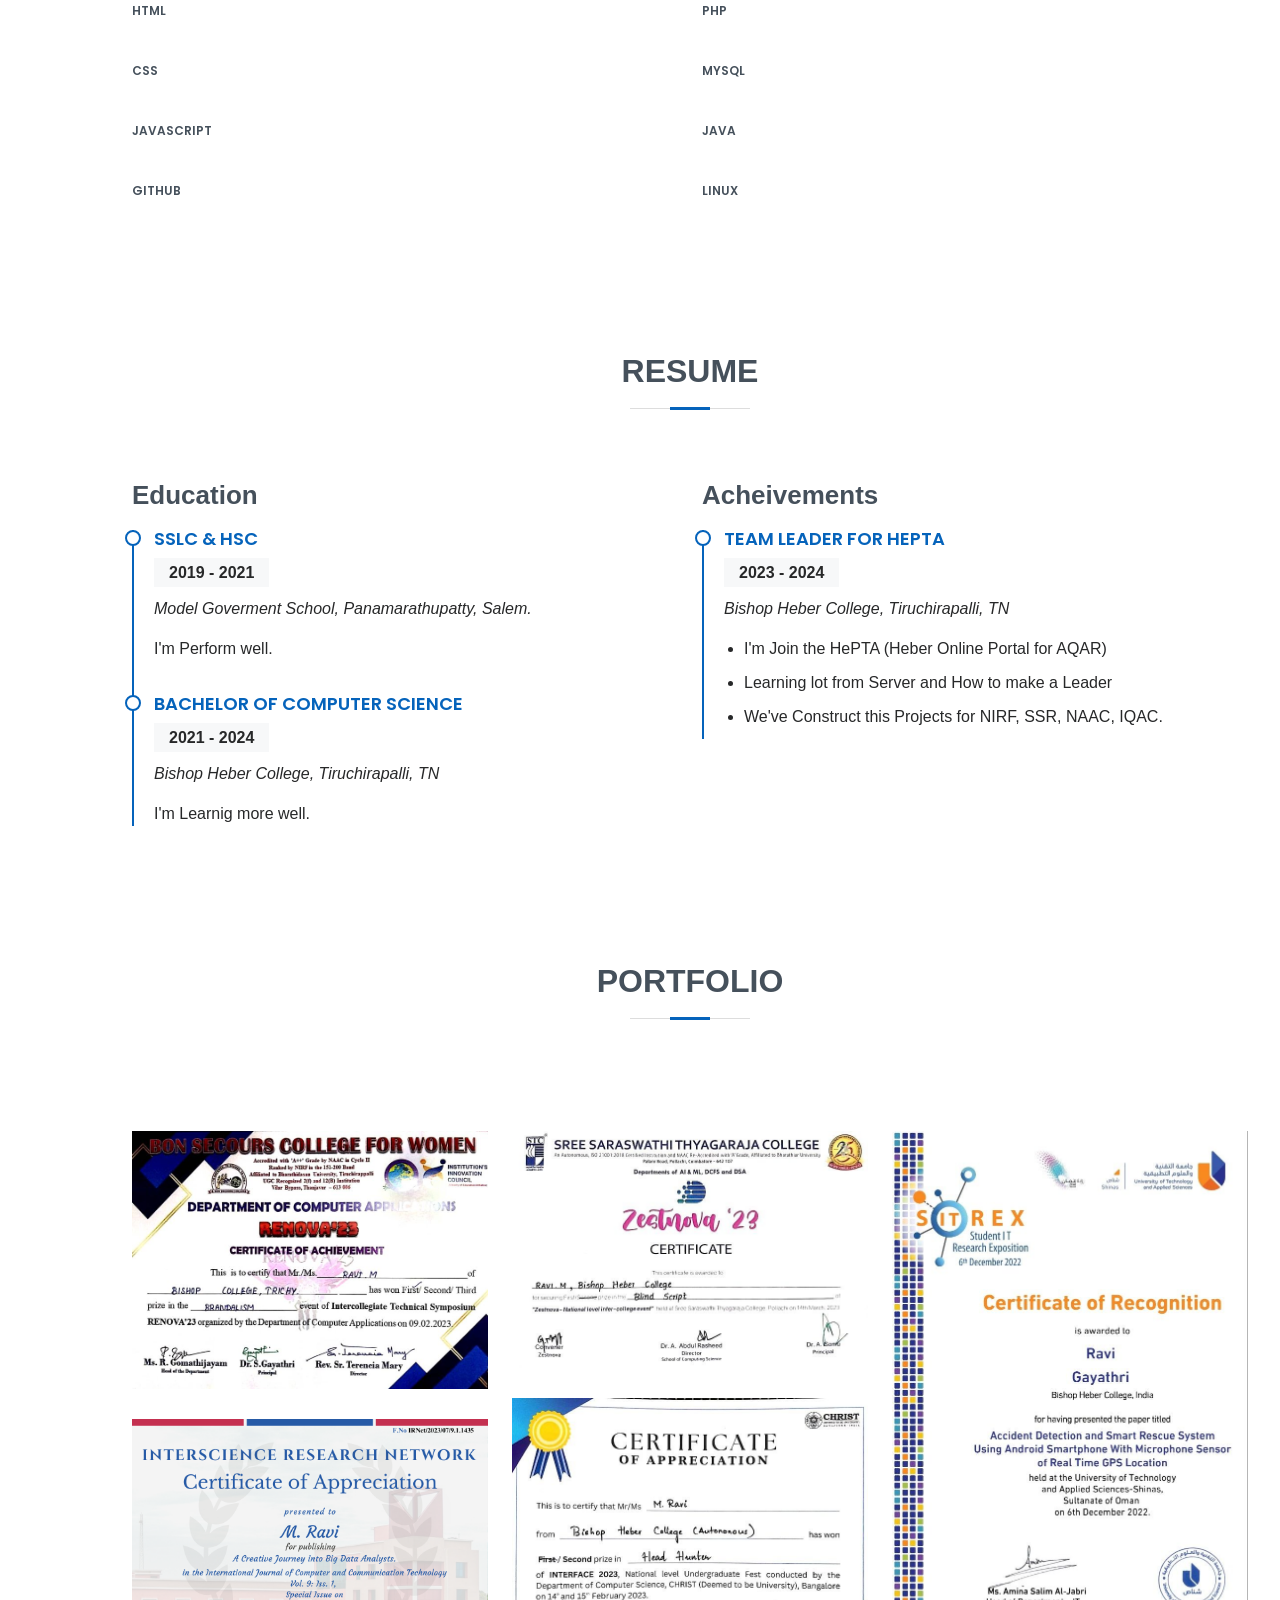
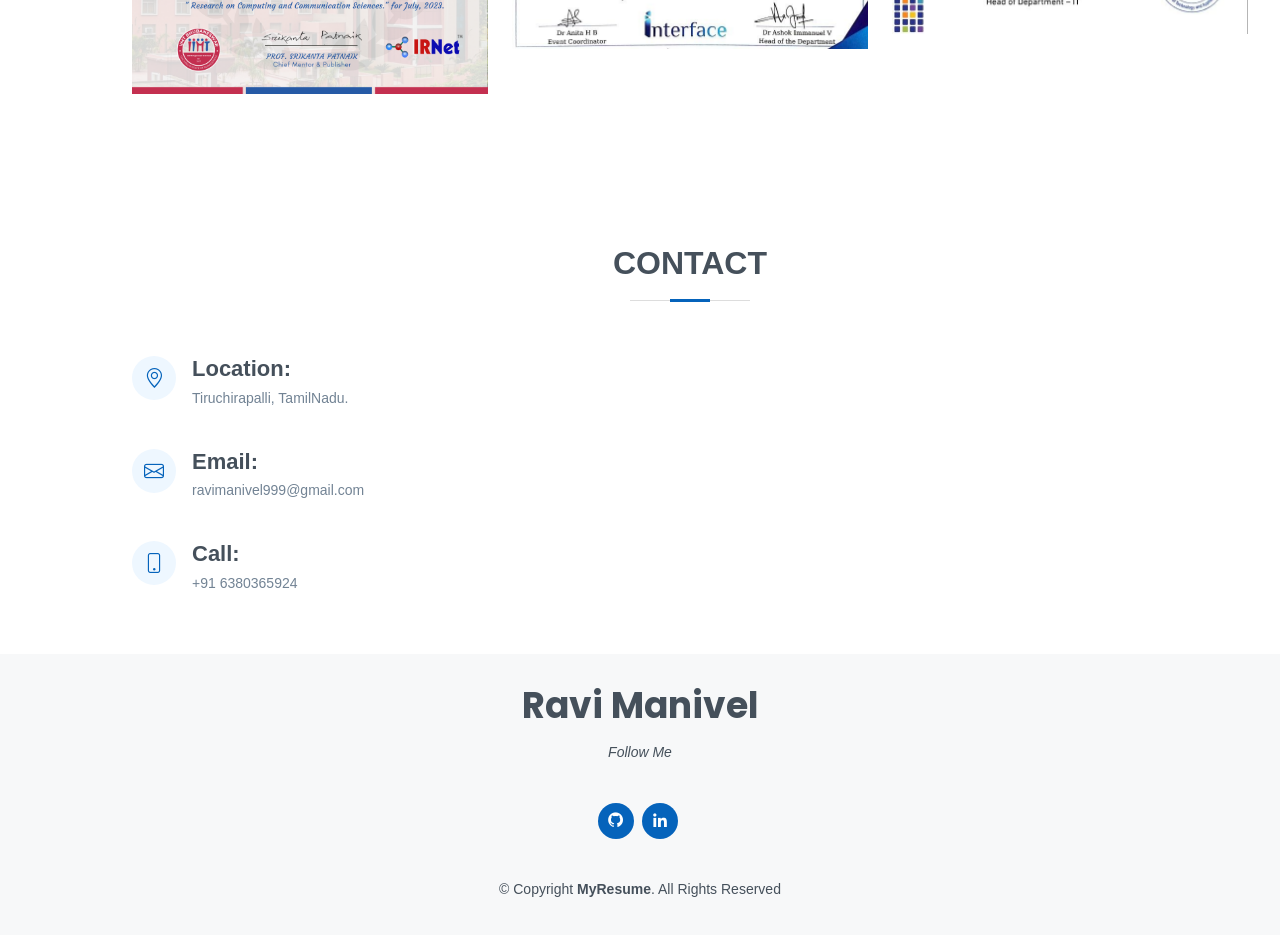
==== commit e163a6c2: "Update index.html" ====
--- a/index.html
+++ b/index.html
@@ -92,7 +92,7 @@
               <div class="col-lg-6">
                 <ul>
                   <li><i class="bi bi-chevron-right"></i> <strong>Birthday:</strong> <span>08 July 2003</span></li>
-                  <li><i class="bi bi-chevron-right"></i> <strong>Website:</strong> <a href="https://ravimanivel.github.io/website/"> <span>https://ravimanivel.github.io/website/</span></a>a></li>
+                  <li><i class="bi bi-chevron-right"></i> <strong>Website:</strong> <a href="https://ravimanivel.github.io/website/"> <span>https://ravimanivel.github.io/website/</span></a></li>
                   <li><i class="bi bi-chevron-right"></i> <strong>Phone:</strong> <span>+91 6380365924</span></li>
                   <li><i class="bi bi-chevron-right"></i> <strong>City:</strong> <span>TamilNadu, India.</span></li>
                 </ul>
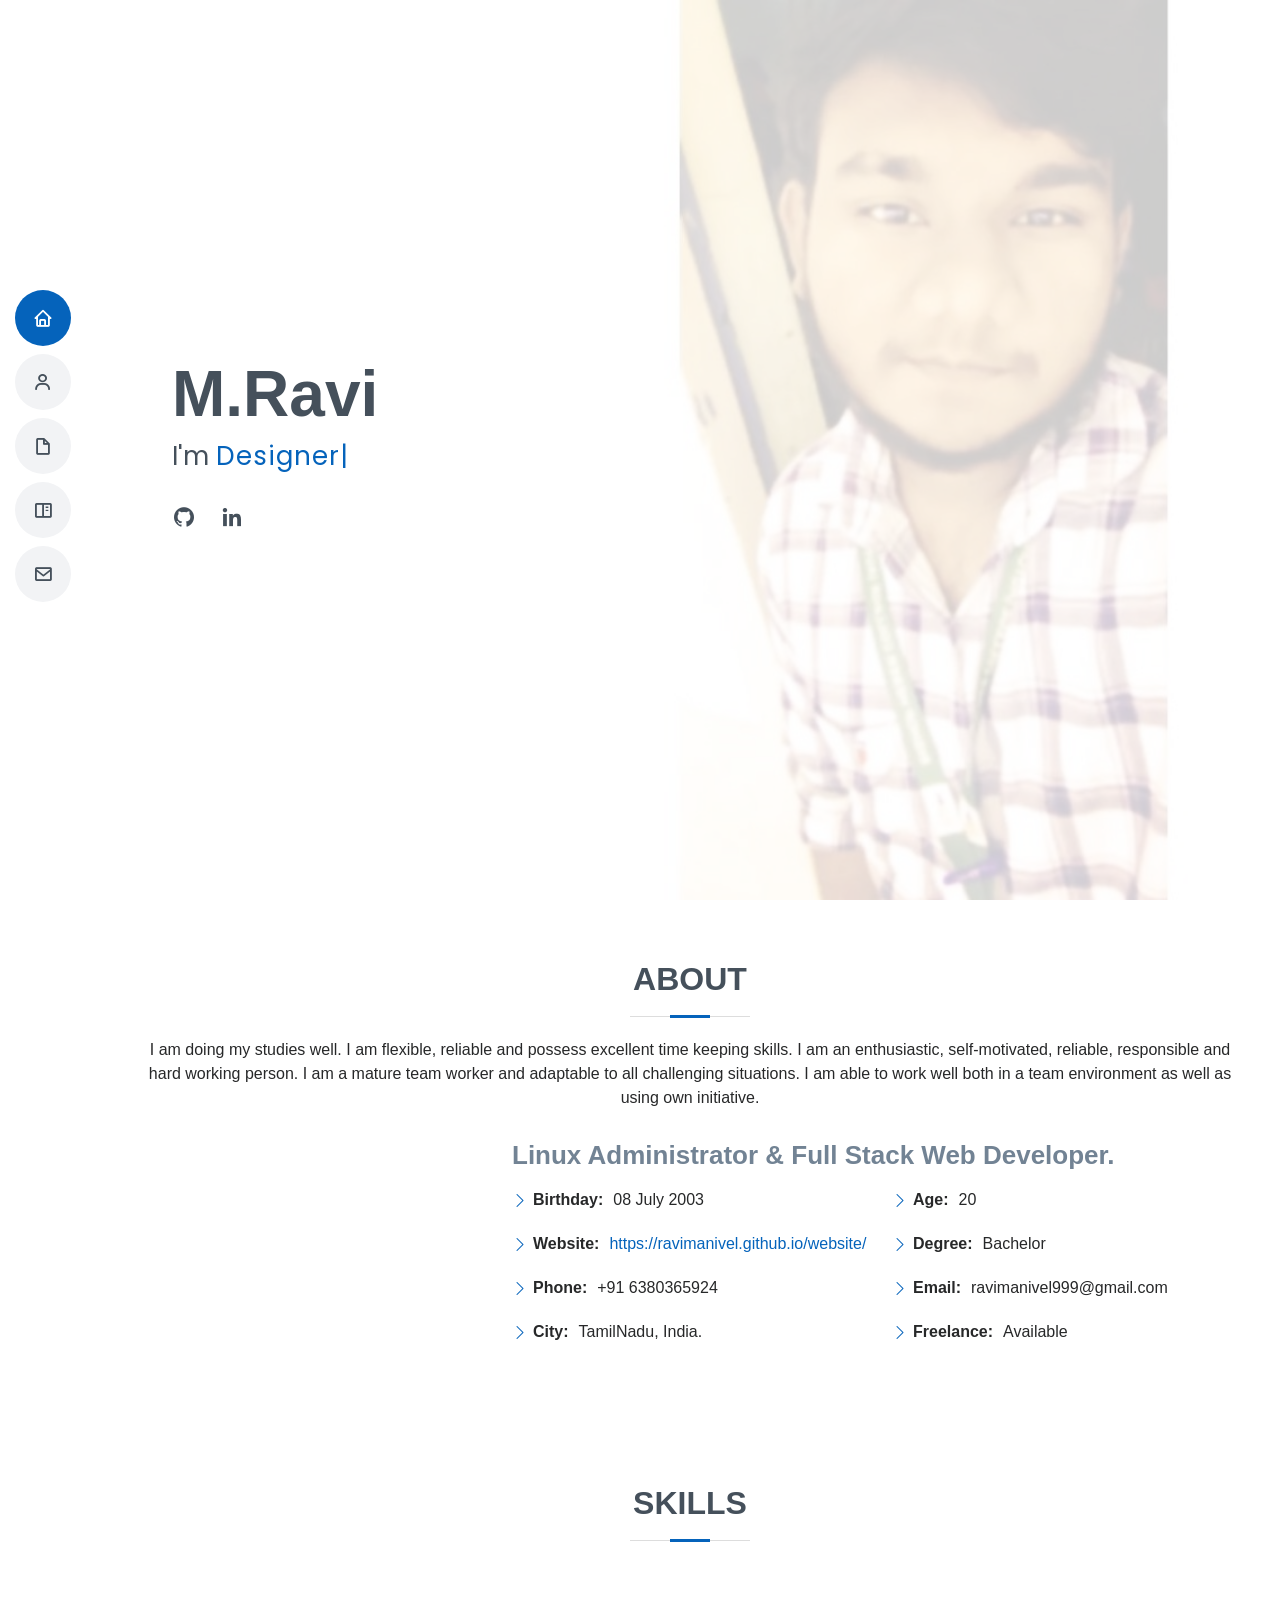
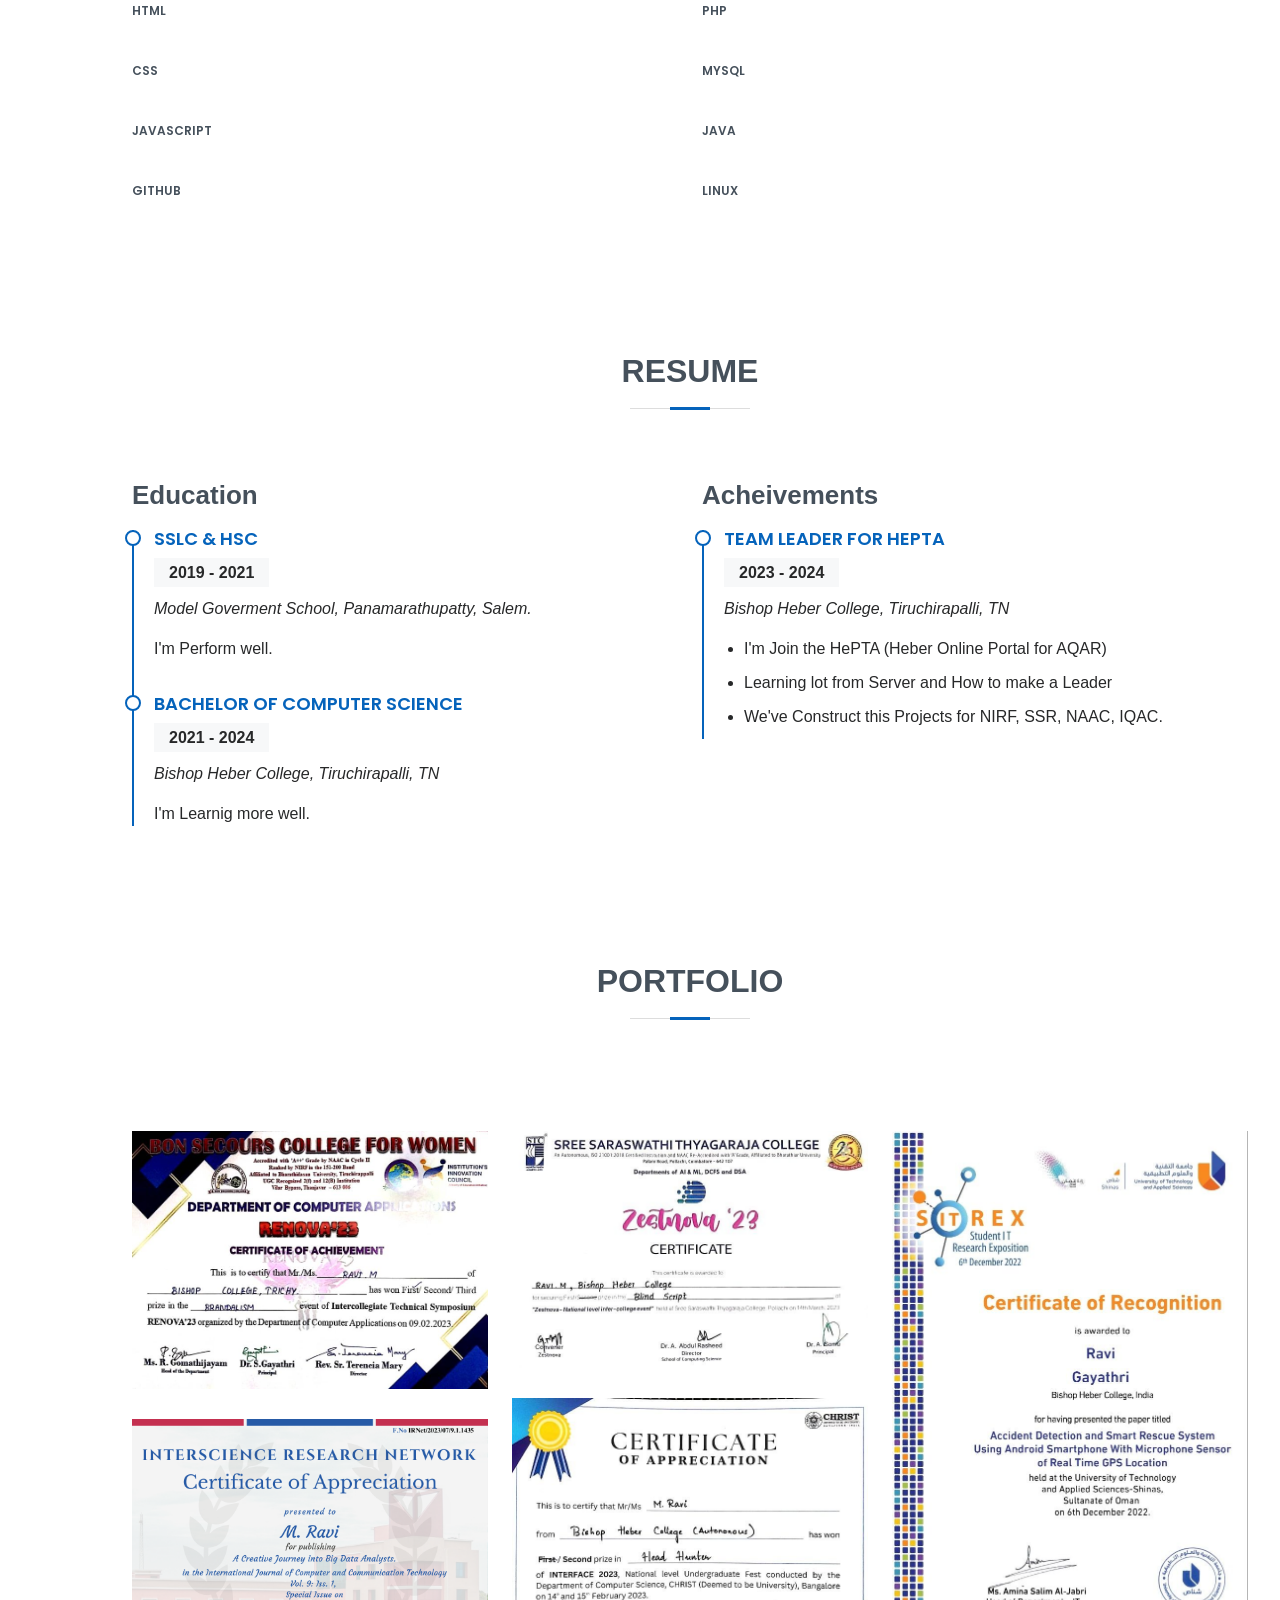
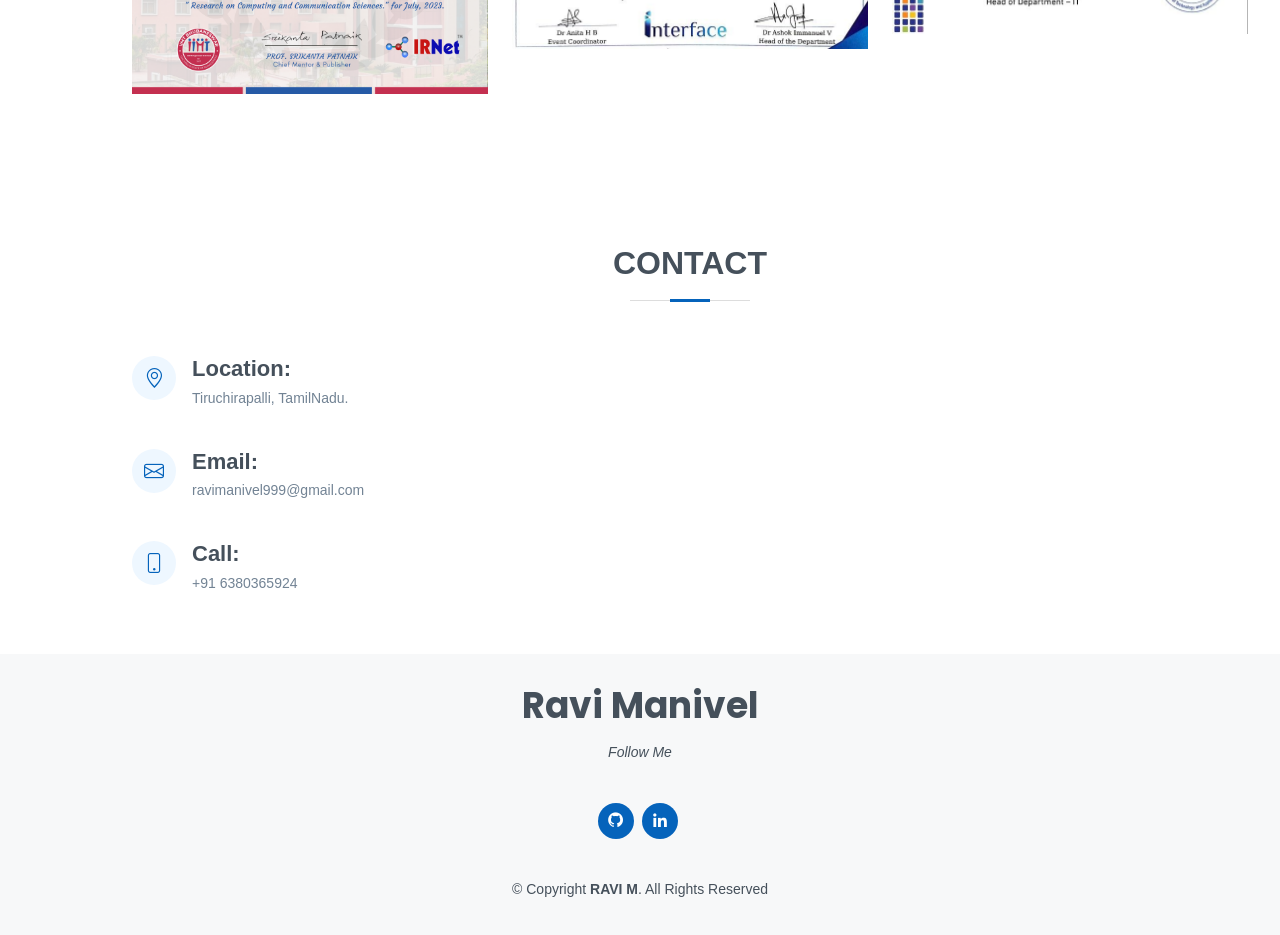
==== commit 2958af1a: "Update index.html" ====
--- a/index.html
+++ b/index.html
@@ -410,7 +410,7 @@
         <a href="https://www.linkedin.com/in/ravi-manivel-87887a254/" class="linkedin"><i class="bx bxl-linkedin"></i></a> 
       </div>
       <div class="copyright">
-        &copy; Copyright <strong><span>MyResume</span></strong>. All Rights Reserved
+        &copy; Copyright <strong><span>RAVI M</span></strong>. All Rights Reserved
       </div>
       <div class="credits">
         <!-- All the links in the footer should remain intact. -->
